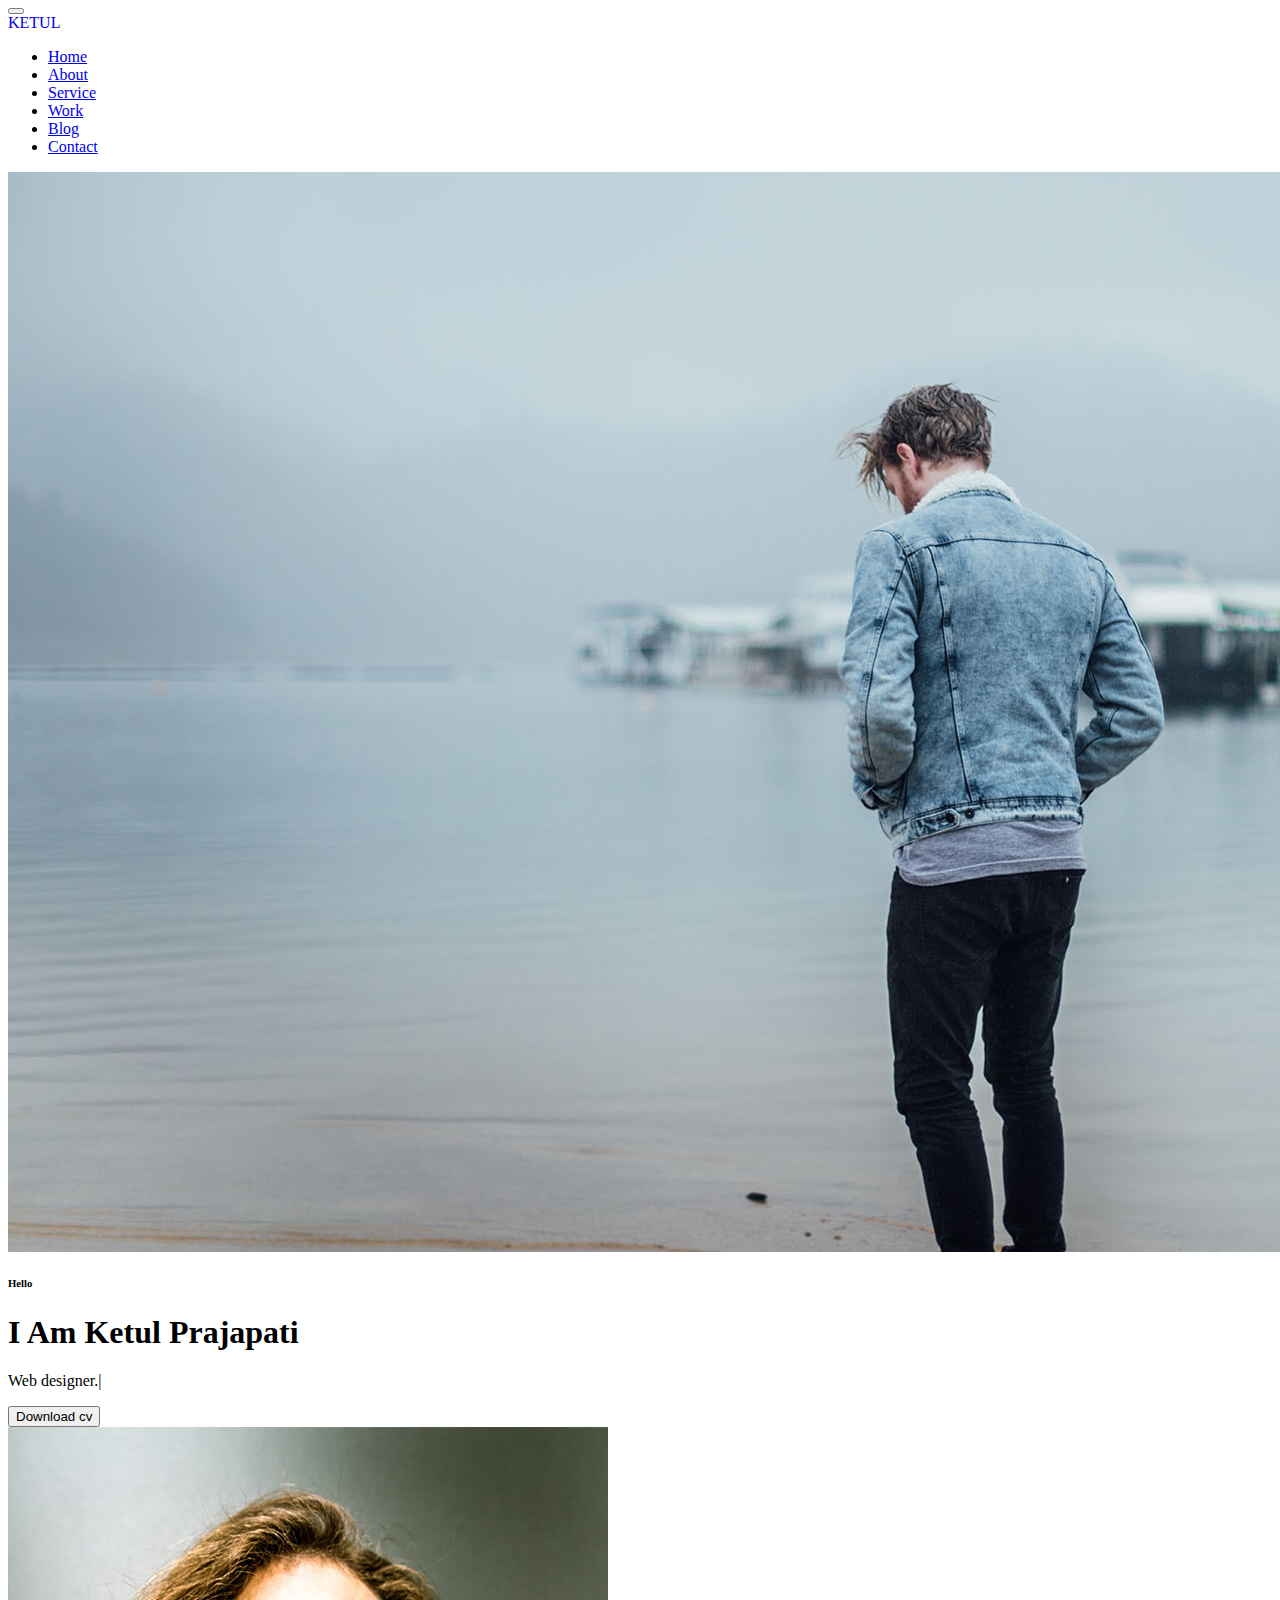
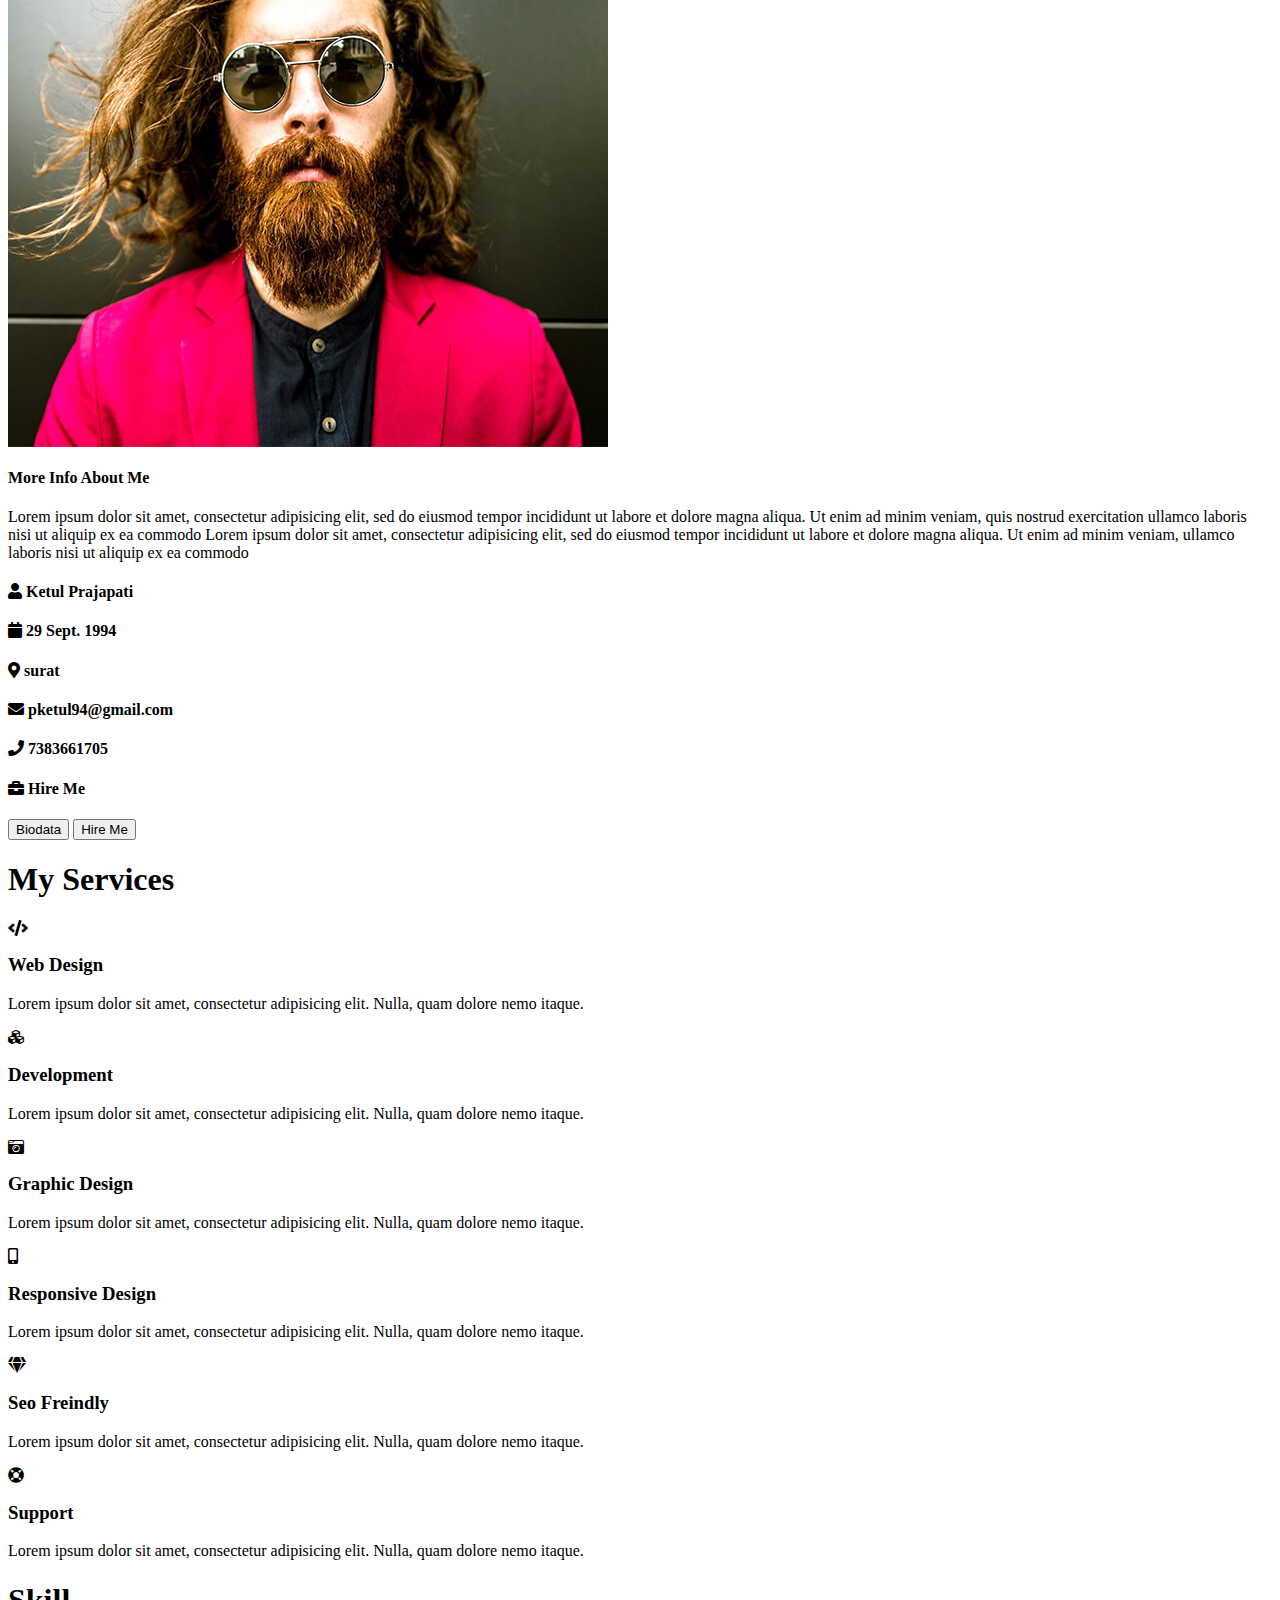
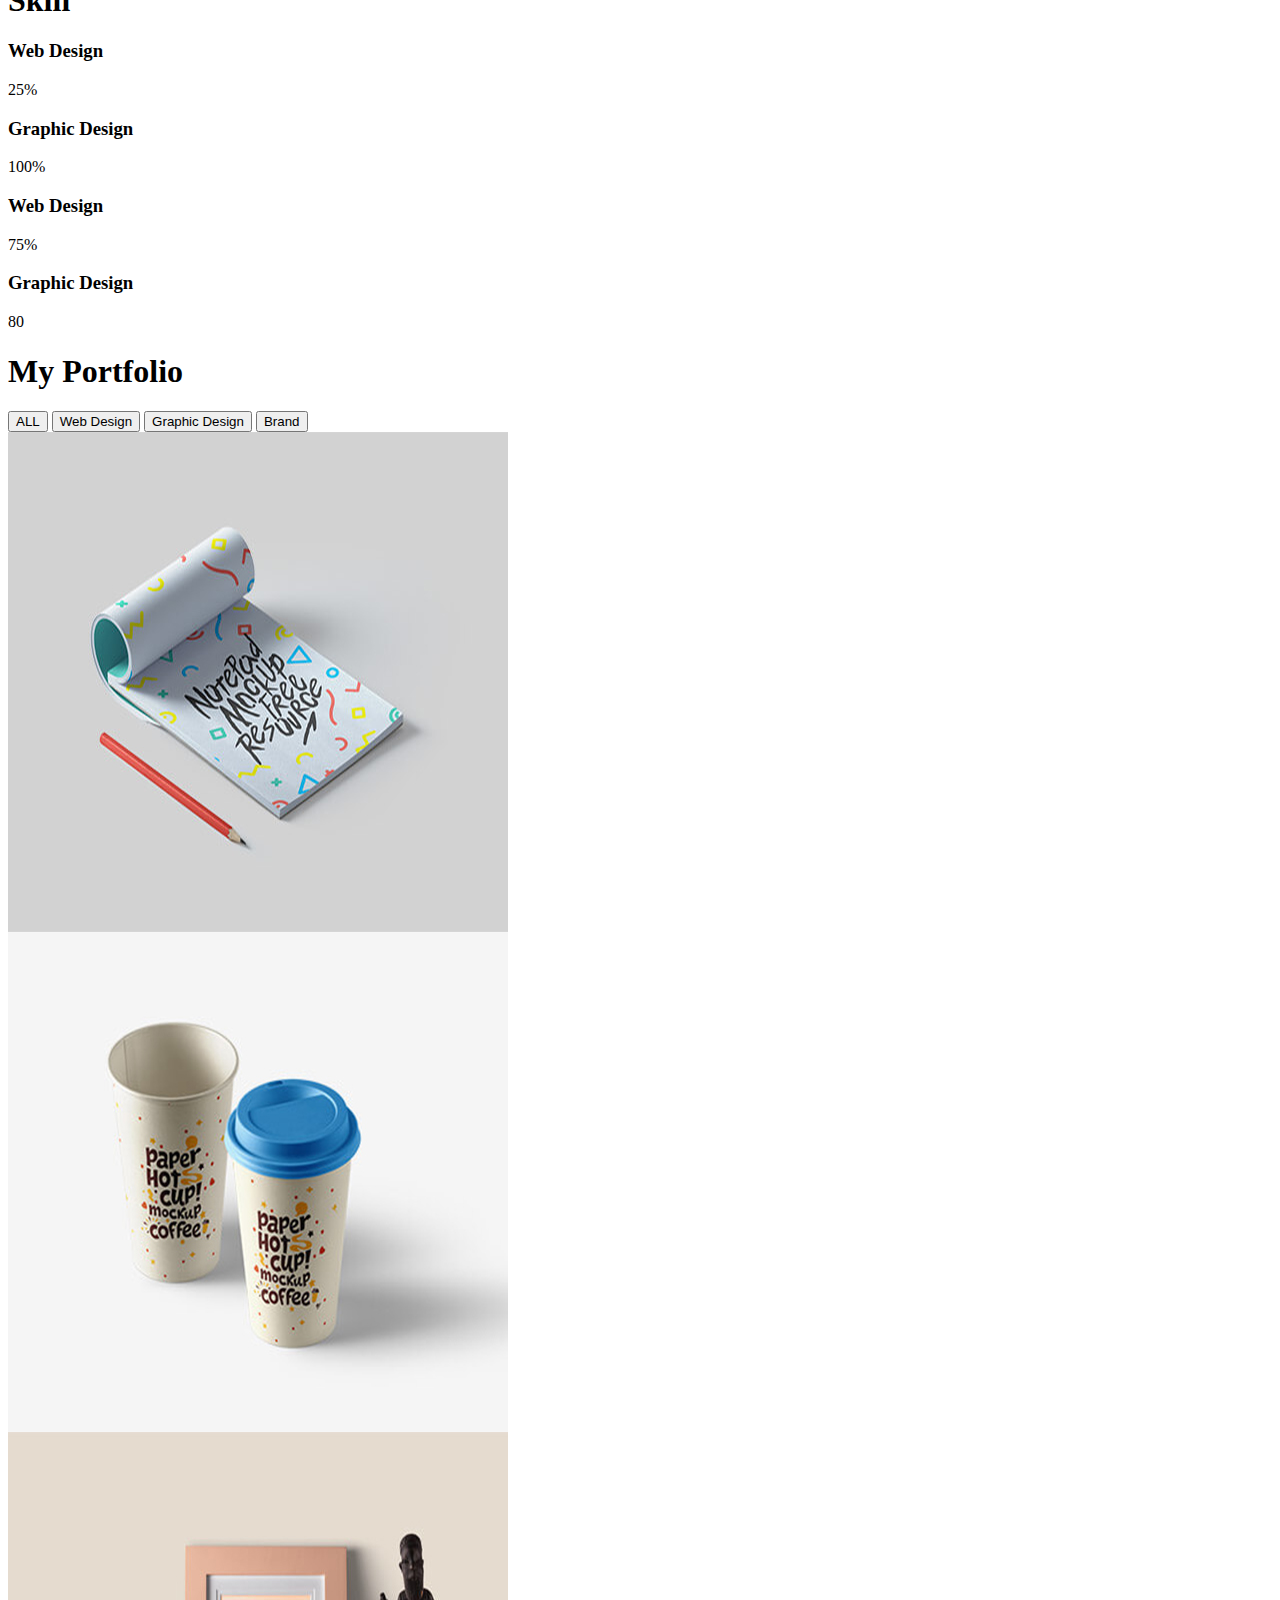
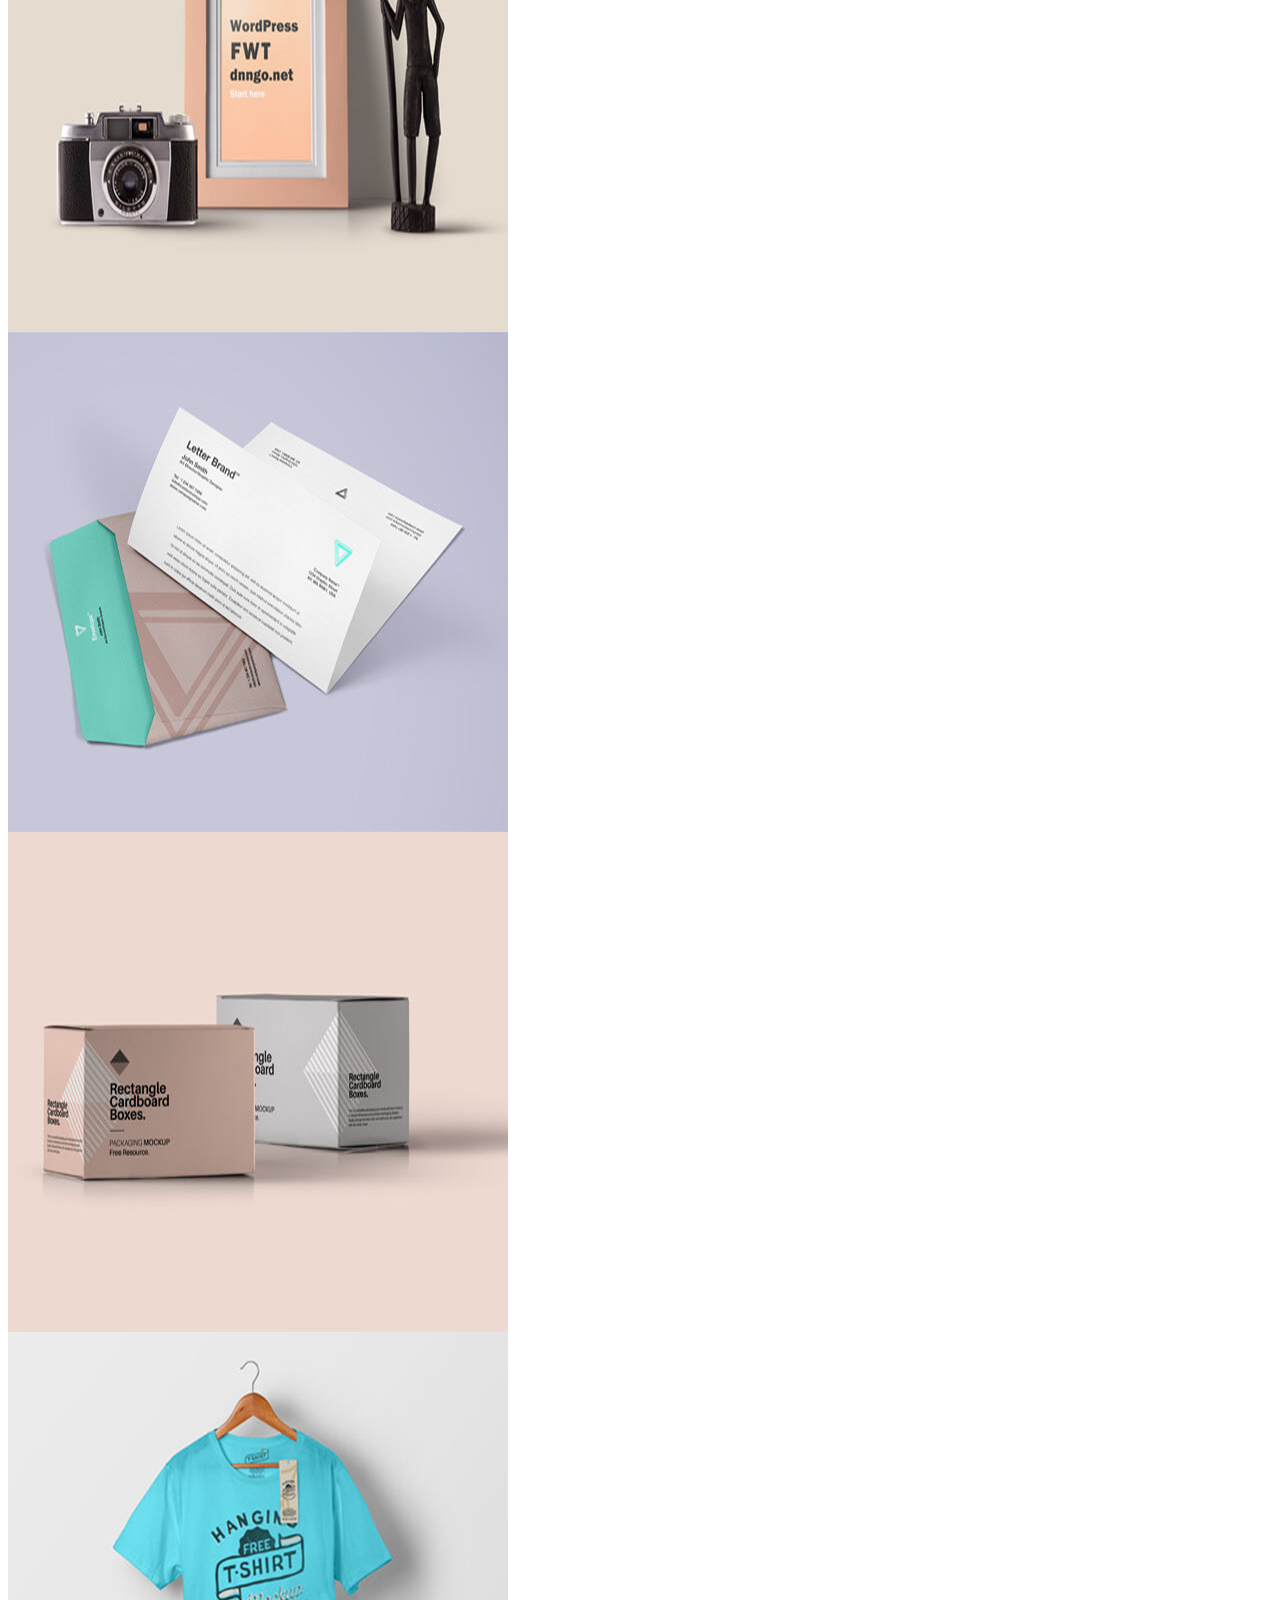
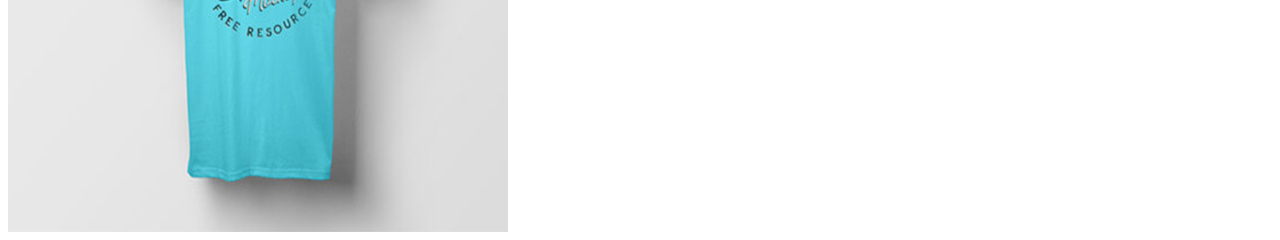
==== index.html @ 69e74068 "first upload" ====
<html>
    <head>
        <title>Personal profile</title>
        <meta name="viewport" content="width=device-width, initial-scale=1">
        <link rel="stylesheet" href="../bootstrap-3.3.7-dist/css/bootstrap.css">
        <link rel="stylesheet" href="../bootstrap-3.3.7-dist/css/style.css">
        <link rel="stylesheet" href="js/bootstrap.min.js">
        
        <link rel="stylesheet" href="fonts/stylesheet.css">
        <link rel="stylesheet" href="../bootstrap-3.3.7-dist/css/fontawesome-all.css">
        <link rel="stylesheet" href="../bootstrap-3.3.7-dist/css/fontawesome.min.css">
        <link rel="stylesheet" href="../bootstrap-3.3.7-dist/css/fontawesome.css">
        <script src="https://ajax.googleapis.com/ajax/libs/jquery/3.3.1/jquery.min.js"></script>
<!--        <script src="https://maxcdn.bootstrapcdn.com/bootstrap/3.3.7/js/bootstrap.min.js"></script>-->
        <link href="https://use.fontawesome.com/releases/v5.0.6/css/all.css" rel="stylesheet">       
<!--        <embed  src="../bootstrap-3.3.7-dist/js/typingEffect.js">-->
    </head>
    <body>
<!-----strat_header----->
        <header class="navbar navbar-fix-top custmo-nav navbar-static-top">
            <div class="container">
                <div class="row">
                    <div class="col-md-3">
                        <div class="logo">
                            <div class="navbar-header">
                                <button type="button" class="navbar-toggle" data-toggle="collapse" data-target="#myNavbar">
                                    <span class="icon-bar"></span>
                                    <span class="icon-bar"></span>
                                    <span class="icon-bar"></span> 
                                </button>
                                <div class="pull-left">
                                    <a href="index.html" style="text-decoration: none;">KETUL</a>
                                </div>
                                
                            </div>
                        </div>
                    </div>
                    <div class="col-md-9">
                        <nav class="pull-right">
                            <div class="navbar-collapse collapse">
                                <ul class="nav navbar-nav nav-pills ">
                                    <li role="presentation"><a href="#"><span>Home</span></a></li>
                                    <li role="presentation"><a href="#"><span>About</span></a></li>
                                    <li role="presentation"><a href="#"><span>Service</span></a></li>
                                    <li role="presentation"><a href="#"><span>Work</span></a></li>
                                    <li role="presentation"><a href="#"><span>Blog</span></a></li>
                                    <li role="presentation"><a href="#"><span>Contact</span></a></li>
                                </ul>
                            </div>
                        </nav>
                    </div>
                </div>
            </div>
        </header>
<!--------End_header--------->

<!------start_benner-------->
        <div class="banner_img">
            <img class="img-responsive" src="Images/intro-bg.jpg">
            <div class="banner-writing">
                <div class="container">
                    <div class="row">
                        <div class="col-md-12">
                            <div class="welcome-text text-center">
                                <h6>Hello</h6>
                                <h1>I Am Ketul Prajapati</h1>
                                <p>Web designer.<span class="typed-cursor">|</span></p>
                            </div>
                            <div class="cover">
                            </div>
                            <div class="wrapper_btn text-center">
                                <button type="button" class="btn btn-primary btn-cv btn-lg">Download cv</button>
                            </div>
                        </div>
                    </div>
                </div>
            </div>
        </div>
<!--------End_benner--------->

<!------start_Section_about-------->
        
        <section class="about_section">
            <div class="container">
                <div class="row">
                    <div class="col-md-12">
                        <div class="row">
                            <div class="col-md-5">
                                <img src="Images/hero.jpg" class="img-responsive">
                            </div>
                            <div class="col-md-7">
                                <div class="content">
                                    <div class="title text-left">
                                        <h4>More Info About Me</h4>
                                    </div>
                                    <div class="about_content text-justify">
                                        <p>Lorem ipsum dolor sit amet, consectetur adipisicing elit, sed do eiusmod tempor incididunt ut labore et dolore magna aliqua. Ut enim ad minim veniam, quis nostrud exercitation ullamco laboris nisi ut aliquip ex ea commodo Lorem ipsum dolor sit amet, consectetur adipisicing elit, sed do eiusmod tempor incididunt ut labore et dolore magna aliqua. Ut enim ad minim veniam, ullamco laboris nisi ut aliquip ex ea commodo</p>
                                    </div>
                                    <div class="info">
                                        <div class="row">
                                            <div class="col-md-4">
                                                <h4 class="text-left">
                                                    <span>
                                                        <i class="fa fa-user"></i>
                                                    </span>
                                                    Ketul Prajapati
                                                </h4>
                                            </div>
                                            <div class="col-md-4">
                                                <h4>
                                                    <span>
                                                        <i class="fa fa-calendar"></i>
                                                    </span>
                                                    29 Sept. 1994
                                                </h4>
                                            </div>
                                            <div class="col-md-4">
                                                <h4>
                                                    <span>
                                                        <i class="fa fa-map-marker-alt"></i>
                                                    </span>
                                                    surat
                                                </h4>
                                            </div>
                                            <div class="col-md-4">
                                                <h4>
                                                    <span>
                                                        <i class="fa fa-envelope"></i>
                                                    </span>
                                                    pketul94@gmail.com
                                                </h4>
                                            </div>
                                            <div class="col-md-4">
                                                <h4>
                                                    <span>
                                                        <i class="fas fa-phone"></i>
                                                    </span>
                                                    7383661705
                                                </h4>
                                            </div>
                                            <div class="col-md-4">
                                                <h4>
                                                    <span>
                                                        <i class="fas fa-briefcase"></i>
                                                    </span>
                                                    Hire Me
                                                </h4>
                                            </div>
                                        </div>
                                    </div>
                                    <div class="info_btn">
                                        <button type="button" class="btn btn-primary btn-cv btn-sm">Biodata</button>
                                        <button type="button" class="btn btn-primary btn-cv btn-sm">Hire Me</button>
                                    </div>
                                </div>
                            </div>
                        </div>
                    </div>
                </div>
            </div>
        </section>
<!--------End_about--------->

<!-------start_service------>        
        <section class="services_section">
            <div class="container">
                <div class="row">
                    <div class="col-md-12">
                        <div class="title_services text-center">                    
                            <h1 class="text-uppercase">My Services</h1>
                        </div>
                    </div>
                </div>
                <div class="row">
                    <div class="col-md-4">
                        <div class="service_box">
                            <div class="icon">
                                <i class="fa fa-code"></i>
                            </div>
                            <h3>Web Design</h3>
                            <p>Lorem ipsum dolor sit amet, consectetur adipisicing elit. Nulla, quam dolore nemo itaque.</p>
                        </div>
                    </div>
                    <div class="col-md-4">
                        <div class="service_box">
                            <div class="icon">
                                <i class="fa fa-cubes"></i>
                            </div>
                            <h3>Development</h3>
                            <p>Lorem ipsum dolor sit amet, consectetur adipisicing elit. Nulla, quam dolore nemo itaque.</p>
                        </div>
                    </div>
                    <div class="col-md-4">
                        <div class="service_box">
                            <div class="icon">
                                <i class="fa fa-camera-retro"></i>
                            </div>
                            <h3>Graphic Design</h3>
                            <p>Lorem ipsum dolor sit amet, consectetur adipisicing elit. Nulla, quam dolore nemo itaque.</p>
                        </div>
                    </div>
                    <div class="col-md-4">
                        <div class="service_box">
                            <div class="icon">
                                <i class="fa fa-mobile-alt"></i>
                            </div>
                            <h3>Responsive Design</h3>
                            <p>Lorem ipsum dolor sit amet, consectetur adipisicing elit. Nulla, quam dolore nemo itaque.</p>
                        </div>
                    </div>
                    <div class="col-md-4">
                        <div class="service_box">
                            <div class="icon">
                                <i class="fa fa-gem"></i>
                            </div>
                            <h3>Seo Freindly</h3>
                            <p>Lorem ipsum dolor sit amet, consectetur adipisicing elit. Nulla, quam dolore nemo itaque.</p>
                        </div>
                    </div>
                    <div class="col-md-4">
                        <div class="service_box">
                            <div class="icon">
                                <i class="fa fa-life-ring"></i>
                            </div>
                            <h3>Support</h3>
                            <p>Lorem ipsum dolor sit amet, consectetur adipisicing elit. Nulla, quam dolore nemo itaque.</p>
                        </div>
                    </div>
                </div>  
            </div>
        </section>
<!-------End_service------>

        
        
<!-------start_skill------>
        <section class="skill_section">
            <div class="skill_section_overlay">    
                <div class="skill">
                    <div class="container">
                        <div class="row">
                            <div class="bg-skill">
                                <div class="title_skill text-center">
                                    <h1 class="text-uppercase">Skill</h1>
                                </div>
                                <div class="col-md-12">
                                    <div class="progressbar_wrapper">
                                        <div>
                                            <div class="col-md-6">
                                                <h3 class="progress-text">Web Design</h3>
                                                <div class="progress">
                                                    <div class="progress-bar progress-bar-striped active" role="progressbar" aria-valuenow="25" aria-valuemin="10" aria-valuemax="100">25%</div>
                                                </div>
                                            </div>
                                            <div class="col-md-6">
                                                <h3 class="progress-text">Graphic Design</h3>
                                                <div class="progress">
                                                    <div class="progress-bar progress-bar-striped active" role="progressbar" aria-valuenow="100" aria-valuemin="10" aria-valuemax="100">100%</div>
                                                </div>
                                            </div>
                                        </div>
                                        <div class="col-md-6">
                                            <h3 class="progress-text">Web Design</h3>
                                            <div class="progress">
                                                <div class="progress-bar progress-bar-striped active" role="progressbar" aria-valuenow="75" aria-valuemin="10" aria-valuemax="100">75%</div>
                                            </div>
                                        </div>
                                        <div class="col-md-6">
                                            <h3 class="progress-text">Graphic Design</h3>
                                            <div class="progress">
                                                <div class="progress-bar progress-bar-striped active" role="progressbar" aria-valuenow="80" aria-valuemin="10" aria-valuemax="100">80</div>
                                            </div>
                                        </div>
                                    </div>
                                </div>
                            </div>
                        </div>
                    </div>
                </div>
            </div>
            <script>
                $(function () { 
                    $('[data-toggle="tooltip"]').tooltip({trigger: 'manual'}).tooltip('show');
                });
                
                $(".progress-bar").each(function(){
                    each_bar_width = $(this).attr('aria-valuenow');
                    $(this).width(each_bar_width + '%');
                });
            </script>
        </section>     
<!-------End_skill-------->
        
        
<!-------start_Portfolio------>
        <section class="portfolio_section">
            <div class="container">
                <div class="col-md-12">
                    <div class="row">
                        <div class="title_services text-center">
                            <h1 class="text-uppercase">My Portfolio</h1>
                        </div>
                        <div class="text-center">
                            <button type="button" class="btn btn-teb btn-primary btn-lg text-center"><span>ALL</span></button>
                            <button type="button" class="btn btn-teb btn-primary btn-lg text-center"><span>Web Design</span></button>
                            <button type="button" class="btn btn-teb btn-primary btn-lg text-center"><span>Graphic Design</span></button>
                            <button type="button" class="btn btn-teb btn-primary btn-lg text-center"><span>Brand</span></button>
                        </div>
                    </div>
                </div>
                <div class="row">
                    <div>
                        <div class="col-md-4">
                            <div class="portfolio_img">
                                <img src="Images/1.jpg" class="img-responsive">
                            </div>
                        </div>
                        <div class="col-md-4">
                            <div class="portfolio_img">
                                <img src="Images/2.jpg" class="img-responsive">
                            </div>
                        </div>
                        <div class="col-md-4">
                            <div class="portfolio_img">
                                <img src="Images/3.jpg" class="img-responsive">
                            </div>
                        </div>
                        <div class="col-md-4">
                            <div class="portfolio_img">
                                <img src="Images/4.jpg" class="img-responsive">
                            </div>
                        </div>
                        <div class="col-md-4">
                            <div class="portfolio_img">
                                <img src="Images/5.jpg" class="img-responsive">
                            </div>
                        </div>
                        <div class="col-md-4">
                            <div class="portfolio_img">
                                <img src="Images/6.jpg" class="img-responsive">
                            </div>
                        </div>
                    </div>
                </div>
            </div>
        </section>
<!-------end_Portfolio------>

<!-------strat_Portfolio------>
        <section class="">
            
        </section>
    </body>
</html>
---- fonts/stylesheet.css ----
/* This stylesheet generated by Transfonter (https://transfonter.org) on February 20, 2018 11:22 AM */

@font-face {
    font-family: 'Poppins';
    src: url('Poppins-Regular.eot');
    src: url('Poppins-Regular.eot?#iefix') format('embedded-opentype'),
        url('Poppins-Regular.woff2') format('woff2'),
        url('Poppins-Regular.woff') format('woff'),
        url('Poppins-Regular.ttf') format('truetype'),
        url('Poppins-Regular.svg#Poppins-Regular') format('svg');
    font-weight: normal;
    font-style: normal;
}
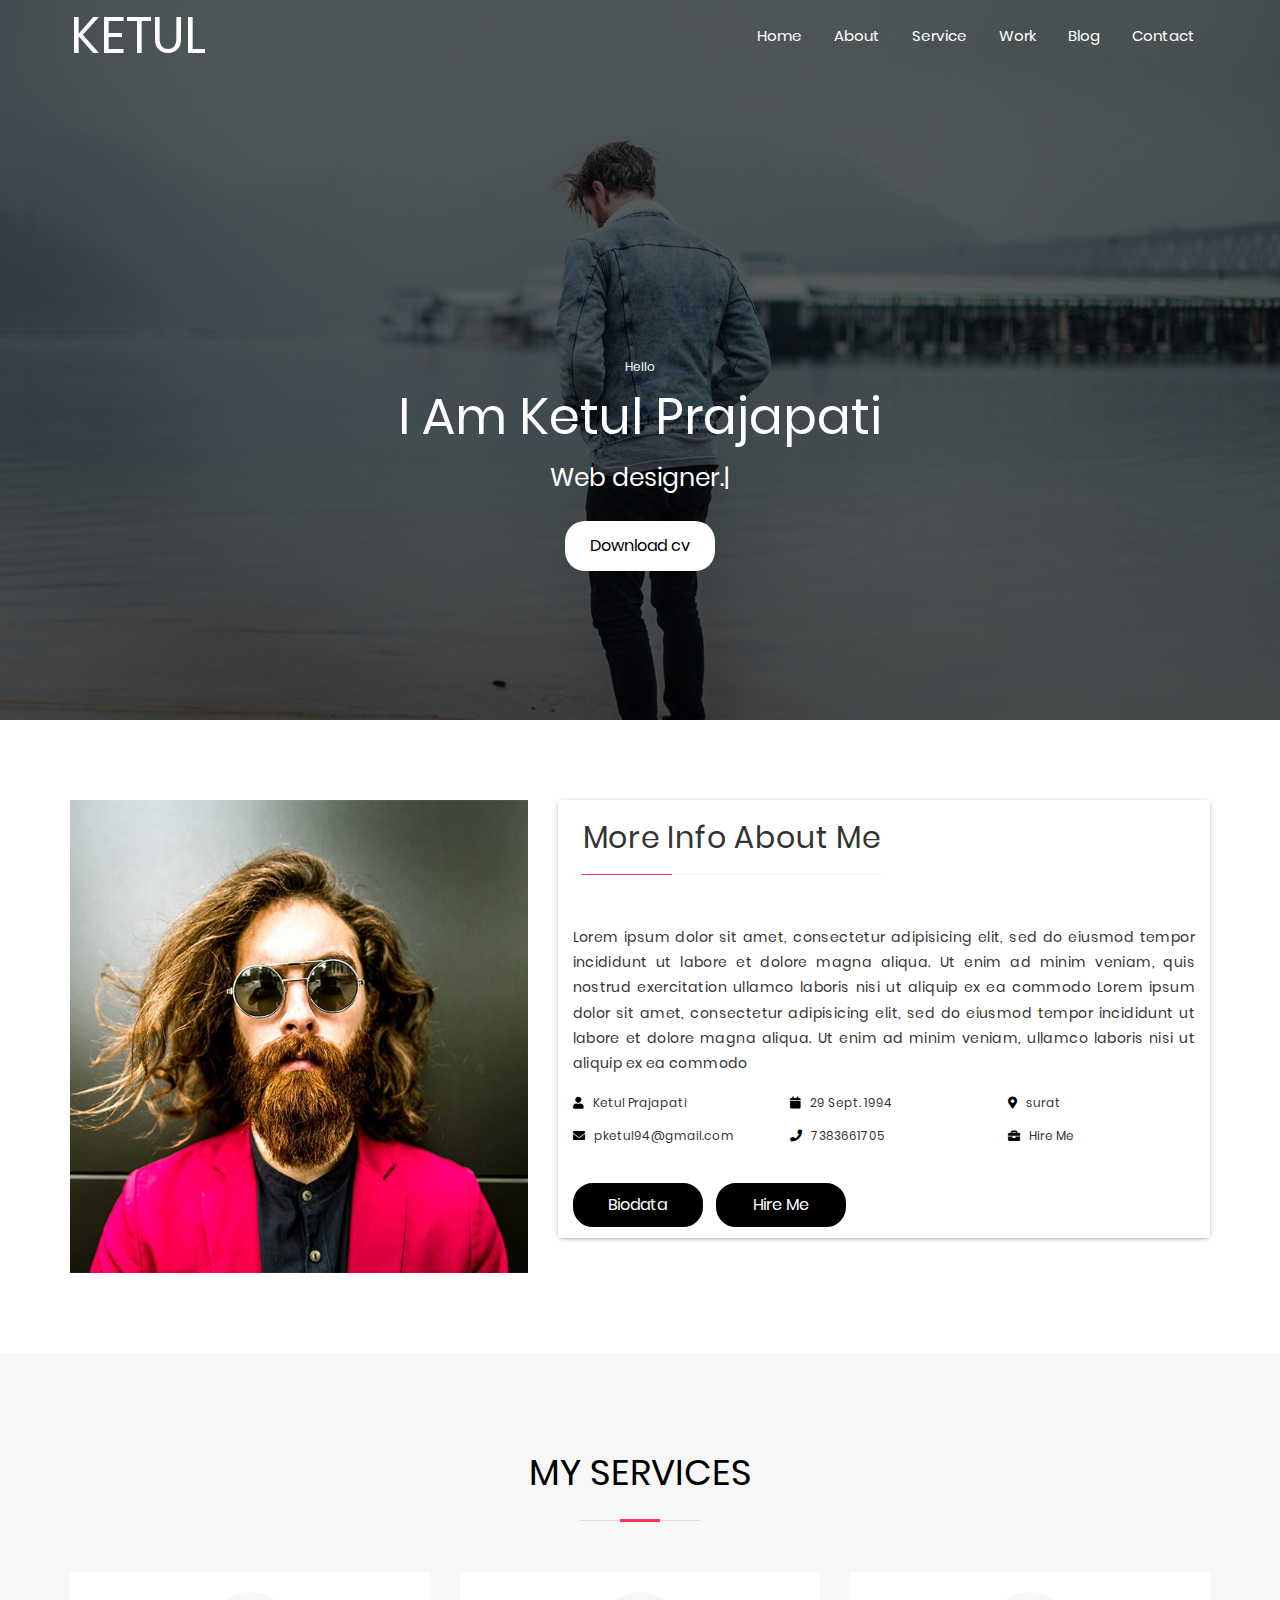
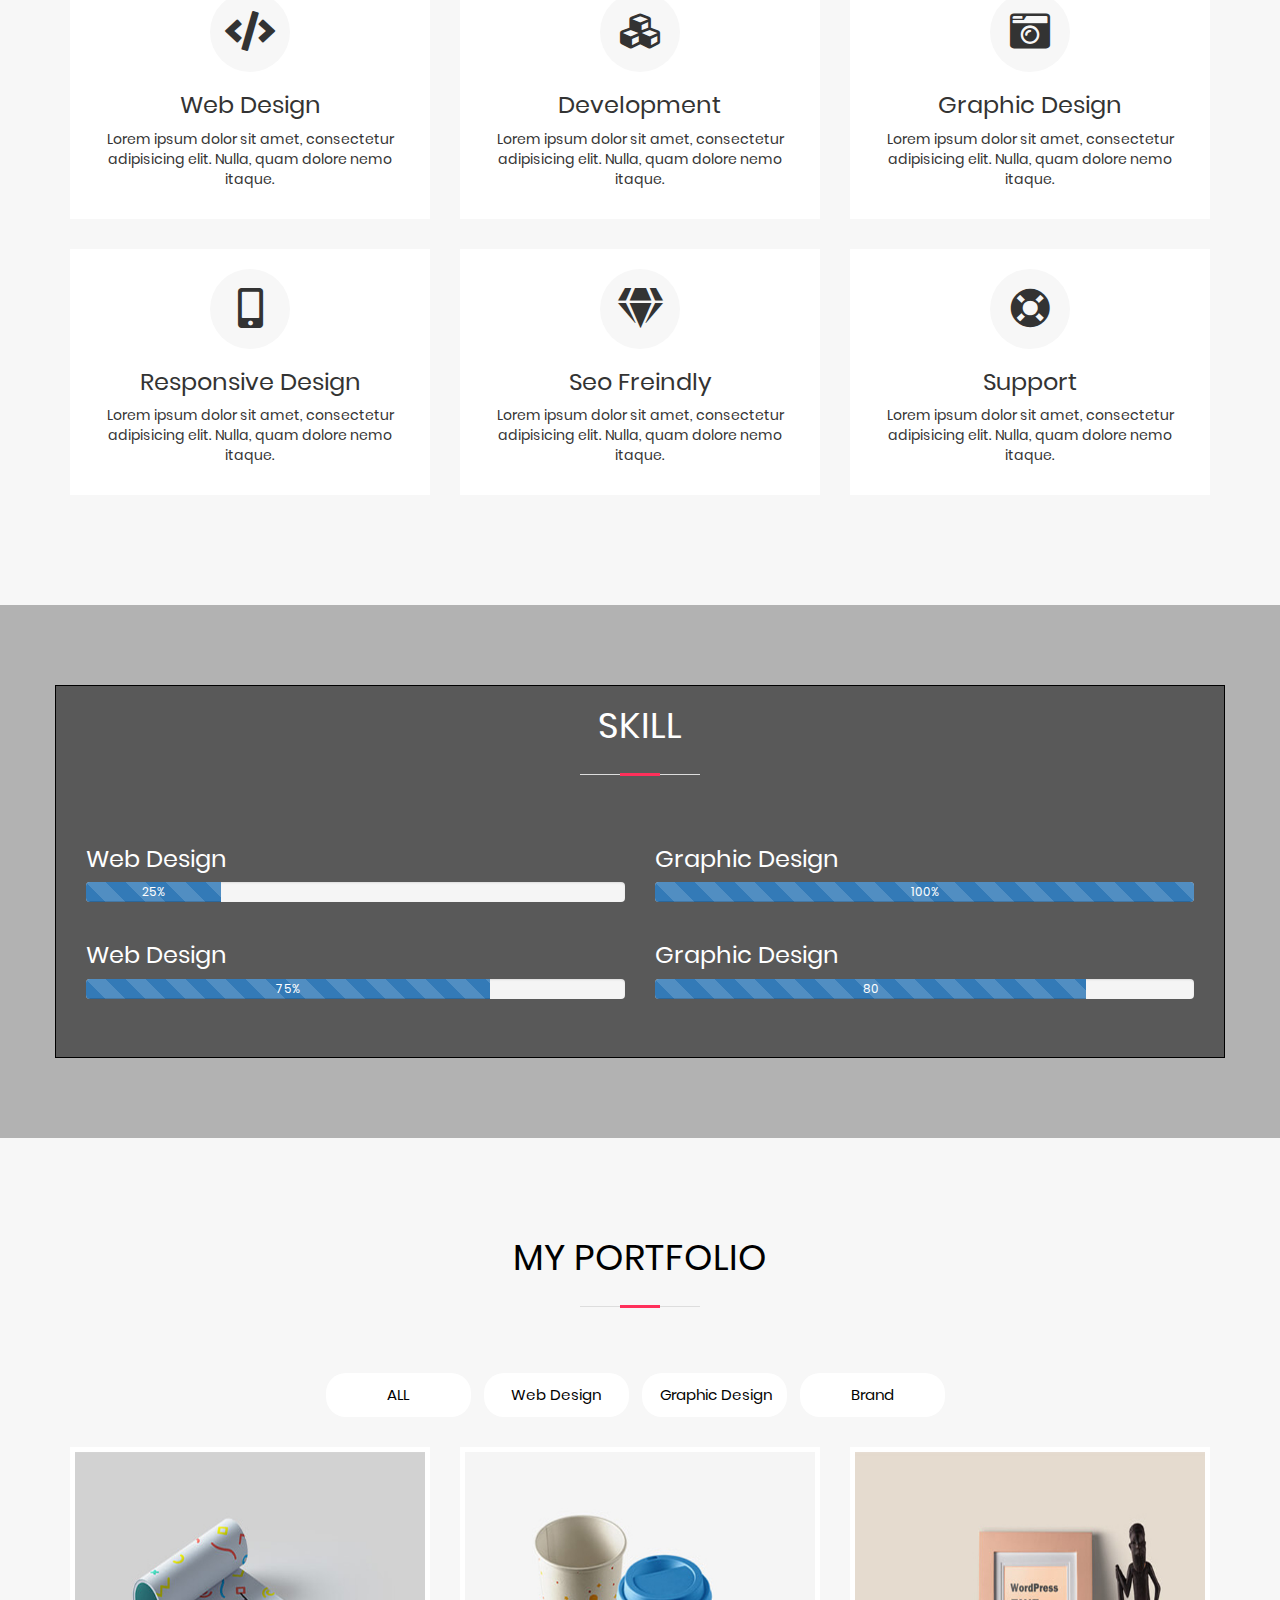
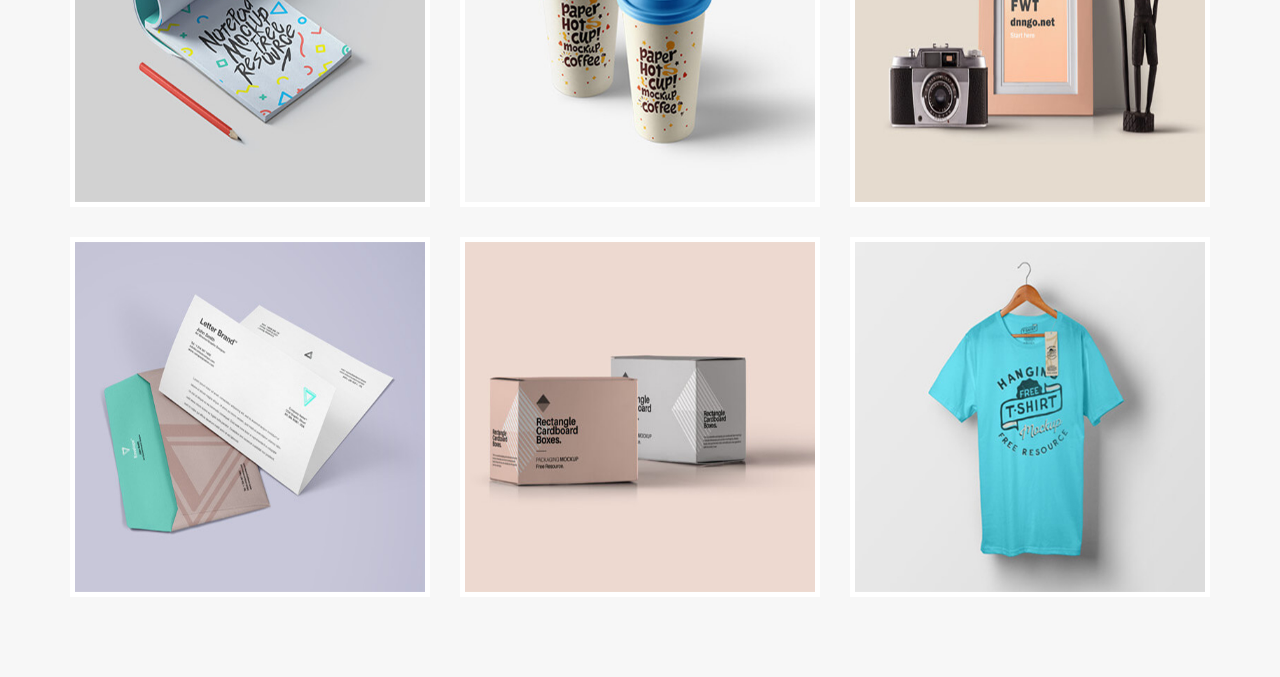
==== commit def70c16: "First commit" ====
--- a/index.html
+++ b/index.html
@@ -2,9 +2,11 @@
     <head>
         <title>Personal profile</title>
         <meta name="viewport" content="width=device-width, initial-scale=1">
-        <link rel="stylesheet" href="../bootstrap-3.3.7-dist/css/bootstrap.css">
-        <link rel="stylesheet" href="../bootstrap-3.3.7-dist/css/style.css">
+        <!--<link rel="stylesheet" href="../bootstrap-3.3.7-dist/css/bootstrap.css">-->
+        <!--<link rel="stylesheet" href="../bootstrap-3.3.7-dist/css/style.css">-->
+        <link rel="stylesheet" href="css/bootstrap.css">
         <link rel="stylesheet" href="js/bootstrap.min.js">
+        <link rel="stylesheet" href="css/style.css">
         
         <link rel="stylesheet" href="fonts/stylesheet.css">
         <link rel="stylesheet" href="../bootstrap-3.3.7-dist/css/fontawesome-all.css">
--- a/bootstrap-3.3.7-dist/css/style.css
+++ b/bootstrap-3.3.7-dist/css/style.css
@@ -0,0 +1,692 @@
+@font-face {
+    font-family: 'Poppins';
+    src: url('../fonts/Poppins-Regular.eot');
+    src: url('../fonts/Poppins-Regular.eot?#iefix') format('embedded-opentype'),
+        url('../fonts/Poppins-Regular.woff2') format('woff2'),
+        url('../fonts/Poppins-Regular.woff') format('woff'),
+        url('../fonts/Poppins-Regular.ttf') format('truetype'),
+        url('../fonts/Poppins-Regular.svg#Poppins-Regular') format('svg');
+    font-weight: normal;
+    font-style: normal;
+}
+
+@font-face {
+  font-family: 'FontAwesome';
+  src: url('../fonts/fontawesome-webfont.eot?v=4.7.0');
+  src: url('../fonts/fontawesome-webfont.eot?#iefix&v=4.7.0') format('embedded-opentype'), url('../fonts/fontawesome-webfont.woff2?v=4.7.0') format('woff2'), url('../fonts/fontawesome-webfont.woff?v=4.7.0') format('woff'), url('../fonts/fontawesome-webfont.ttf?v=4.7.0') format('truetype'), url('../fonts/fontawesome-webfont.svg?v=4.7.0#fontawesomeregular') format('svg');
+  font-weight: normal;
+  font-style: normal;
+}
+*{
+    box-sizing: border-box;
+}
+body{
+    font-family: 'Poppins';
+    margin: 0;
+}
+/*---------start-header------------*/
+.custmo-nav{
+    background-color:transparent;
+    border-radius: 0;
+    margin: 0 auto;
+    border: 0;
+    z-index: 999;
+    position: absolute;
+    left: 0;
+    right: 0;
+}
+.logo a{
+    color: #fff;
+    font-size: 50px;
+}
+.main-menu{
+    text-transform: uppercase;
+}
+ul li a span{
+    color: #fff;
+    font-size: 15px;
+    line-height: 42px;
+}
+ul li a:hover span{
+    background-color: transparent;
+/*    border: 1px solid #fff;*/
+    color: #000;
+}
+/*---------end-header------------*/
+
+/*---------start-banner_img------------*/
+
+
+.banner_img{
+/*    background-image: url(../Images/intro-bg.jpg);*/
+    background-position: 0% 0px;
+    background-size: cover;
+    position: relative;
+/*    top: -71px;*/
+    z-index: 1;
+    width: 100%;
+    height: 100vh;
+}
+.banner_img img{
+    height: 100vh;
+    width: 100%;
+}
+.banner_img::after{
+    content: "";
+    position: absolute;
+    top: 0;
+    left: 0;
+    width: 100%;
+    height: 100%;
+    background: #000;
+    opacity: .6;
+}
+
+.banner-writing{
+    position: absolute;
+    left: 0;
+    right: 0;
+    top: 350px;
+    z-index: 1;
+}
+.welcome-text{
+    color: #fff;
+}
+.welcome-text h6{
+    font-size: 19px;
+}
+.welcome-text h3{
+    color: #fff;
+    font-family: 'Poppins';
+    font-size: 50px;
+    margin: 0 0 10px 0;
+    line-height: 67px;
+}
+.welcome-text p{
+    font-size: 25px;
+}
+/*
+.wrapper_btn{
+}
+*/
+.wrapper_btn .btn-cv{
+    background-color: #fff;
+    color: #000;
+    border-radius: 20px;
+    margin: 15px 0 0 0;
+    border: 0;
+    width: 150px;
+}
+.wrapper_btn .btn-cv:hover{
+    background-color: transparent;
+    border: 2px solid #fff;
+    color: #fff;
+}
+
+/*---------end-banner-img------------*/
+
+/*---------start_Section_about---------*/
+.about_section{
+ padding: 80px 0 80px 0;   
+}
+.content{
+    box-shadow: 0px 1px 5px -2px rgba(0, 0, 0, 0.75);
+    padding: 0 15px 15px 15px;
+    height: 438px;
+/*    border-radius: 26px;*/
+}
+.title{
+    border-bottom: 1px solid #f4f4f4;
+    display: inline-block;
+    padding: 0 0 20px 0;
+    margin: 16px 0 50px 0;
+    position: relative;
+}
+.title h4{
+    font-family: 'Poppins';
+    margin: 5px 0 0 0;
+    font-size: 30px;
+    letter-spacing: 0.8px;
+    padding: 0 0 0 10px;
+}
+.title h4::before{
+    content: "";
+    position: absolute;
+    bottom: -1px;
+    left: 9px;
+    background: #FF305B;
+    height: 1px;
+    width: 90px;
+}
+.title h4::after{
+    content: "";
+    position: absolute;
+    bottom: -1px;
+    left: 9px;
+    background: #FF305B;
+    height: 1px;
+    width: 90px;
+}
+.title p{
+    padding: 10px 0 0 0;
+}
+.about_content{
+/*    padding: 0 0 10px 0;*/
+    letter-spacing: 0.4;
+    font-weight: 400;
+    line-height: 1.8;
+}
+.about_content p{
+    font-family: 'Poppins';
+    margin: 0;
+}
+.info{
+    margin: 10px 0 0 0;
+}
+.info h4{
+    font-size: 12px;
+}
+.info h4 span{
+    padding: 0 6px 0 0;
+    font-size: 12px;
+    color: #000;
+}
+.info_btn{
+    margin: 30px 0 0 0;
+}
+
+.btn-cv{
+    background-color: #000;
+    border-radius: 20px;
+    border: 2px solid #000;
+    line-height: 30px;
+    width: 130px;
+    color: #fff;
+    margin: 0 10px 0 0;
+    font-size: 16px;
+}
+.btn-cv:hover{
+    background-color: transparent;
+    border: 2px solid #000;
+    color: #000;
+}
+.progressbar_wrapper{
+    padding: 30px;
+}
+
+/*---------end_Section_about---------*/
+
+
+/*---------start_Section_service---------*/
+
+.services_section{
+    background-color: #f7f7f7;
+    width: 100%;
+/*    height: 100%;*/
+    padding: 80px 0 80px 0; 
+}
+.title_services{
+/*    border-bottom: 1px solid #f4f4f4;*/
+/*    display: inline-block;*/
+    padding: 0 0 20px 0;
+    margin: 0 0 50px 0;
+    position: relative;
+    color: #000;
+}
+.title_services h4{
+    font-size: 45px;
+    margin: 0;
+    padding: 15px 0 0 0;
+}
+.title_services::before{
+    content: '';
+    position: absolute;
+    display: block;
+    width: 120px;
+    height: 1px;
+    background: #ddd;
+    bottom: 1px;
+    left: calc(50% - 60px);
+}
+.title_services::after{
+    content: '';
+    position: absolute;
+    display: block;
+    width: 40px;
+    height: 3px;
+    background: #FF305B;
+    bottom: 0;
+    left: calc(50% - 20px);
+}
+.service_box{
+/*    border: 1px solid #000;*/
+    text-align: center;
+    background-color: #fff;
+    padding: 20px 17px;
+    margin: 0 0 30px 0;
+/*    border-radius: 31px;*/
+}
+.service_box:hover{
+    box-shadow: 0 10px 20px rgba(0, 0, 0, 0.07);
+    border-color: #212121;
+    transform: translateY(-3px);
+}
+.service_box:hover .icon{
+    background-color: #212121;
+    color: #fff;
+}
+.service_box .icon{
+/*    border: 1px solid #000;*/
+    border-radius: 100px;
+    width: 80px;
+    height: 80px;
+    background-color: #f7f7f7;
+    display: inline-block;
+}
+.service_box .icon .fa{
+/*    font-size: 40px;*/
+    padding: 19px 0 0 0;
+}
+.service_box:hover i{
+    animation: 0.3s ease 0s normal forwards 1 running loading;
+}
+
+@keyframes loading{
+    49%{
+        transform: translateY(-100%);
+    }
+    50%{
+        opacity: 0;
+        transform: translateY(100%);
+    }
+    51%{
+        opacity: 1;
+    }
+}
+
+/*---------End_Section_service---------*/
+
+
+/*---------start_skill_section---------*/
+.skill_section{
+    width: 100%;   
+    z-index: 999;
+    background-image: url(../Images/bg2.jpg);
+    background-position: center;
+    background-attachment: fixed;
+    background-repeat: no-repeat;
+    background-size: cover;
+}
+.skill_section_overlay{
+     background: rgba(0, 0, 0, 0.3);
+/*    position: absolute;*/
+    width: 100%;
+    z-index: 999;
+}
+.skill{
+    padding: 80px 0 80px 0;   
+}
+.bg-skill{
+    width: 100%;
+    color: #fff;
+    height: 373px;
+    border: 1px solid #000;
+    background: rgba(0,0,0,0.5);
+}
+/*---------end_skill_section---------*/
+
+
+/*---------start_portfolio_section---------*/
+.portfolio_section{
+    background-color: #f7f7f7;
+    width: 100%;
+    padding: 80px 0 80px 0; 
+}
+.portfolio_img{
+    overflow: hidden;
+    margin-top: 30px;
+    border: 5px solid #fff;
+    width: 100%;
+}
+.portfolio_img:hover img {
+    transform: scale(1.2);
+    transition: 0.5s;
+}
+.btn-teb{
+    background-color:#fff;
+    color:#000;
+    border-radius: 20px;
+    margin: 15px 10px 0 0;
+    border: 2px solid transparent;
+    width: 145px;
+}
+.btn-teb span{
+    font-size: 15px;
+}
+.btn-teb:hover{
+    background-color: transparent;
+    border: 2px solid #000;
+    color: #000;
+}
+/*---------End_portfolio_section---------*/
+
+/*---------start_project_work---------*/
+
+.project_work{
+    width: 100%;
+    z-index: 999;
+    background: url(../Images/3%20_1.jpg)no-repeat 0px 0px /cover;
+    background-attachment: fixed;
+    }
+.Project_work_overlay{
+    background: rgba(0, 0, 0, 0.8);
+    width: 100%;
+}
+.writting_work{
+    width: 100%;
+    /* height: 100%; */
+    margin: 150px 0 150px 0;
+    border: 0;
+    vertical-align: middle;
+    display: table;
+    /* line-height: 140px; */
+}
+.writting_work h3{
+    margin: 0;
+    font-size: 50px;
+}
+.writting_work h3 span{
+    color: #fff;
+}
+.writting_work h5{
+    margin: 20px 0 20px 0;
+    color: #fff;
+    display: inline-block;
+    font-size: 18px;
+}
+.writting_work h5 span{
+    color: #fff;
+}
+.btn-hm{
+    background-color: #fff;
+    color: #000;
+    border-radius: 20px;
+    margin: 15px 0 0 0;
+    border: 0;
+    width: 120px;
+    line-height: 1.5;
+    font-size: 15px;
+}
+.btn-hm:hover{
+    background-color: transparent;
+    border: 2px solid #fff;
+    color: #fff;
+}
+.writting_work .btn-hm i{
+    padding-left: 5px;
+}
+
+/*---------end_project_work---------*/
+
+/*-------------------start_section_testinomial-----------------*/
+
+.title_testinomial{
+    padding: 0 0 20px 0;
+    margin: 0 0 50px 0;
+    position: relative;
+    color: #fff;
+}
+
+.title_testinomial::before{
+    content: '';
+    position: absolute;
+    display: block;
+    width: 120px;
+    height: 1px;
+    background: #ddd;
+    bottom: 1px;
+    left: calc(50% - 60px);
+}
+
+.title_testinomial::after{
+    content: '';
+    position: absolute;
+    display: block;
+    width: 40px;
+    height: 3px;
+    background: #FF305B;
+    bottom: 0;
+    left: calc(50% - 20px);
+}
+
+.title_testinomial h4{
+    font-size: 45px;
+}
+
+.section_testinomial{
+/*    padding:60px 0;*/
+    width: 100%;
+    background: #000;
+    color: #fff;
+    background-image: url(../Images/11.jpg);
+    background-size: cover;
+    background-position: center center;
+    background-attachment: fixed;
+    text-align: center;
+    z-index: 999;
+}
+
+.section_testinomial_overlay{
+    background: rgba(0, 0, 0, 0.8);
+    width: 100%;
+    padding: 80px 0 100px 0;
+}
+
+.carousel-indicators{
+    position: absolute;
+    top: 337px;
+}
+
+.section_testimonial .wrap_testinomial{
+    text-align: center;
+}
+
+.wrap_testinomial .testinomial_img{
+    margin: 0 0 20px 0;
+}
+
+.wrap_testinomial .client_comment{
+    margin: 0 0 30px 0;
+}
+
+.wrap_testinomial .client_comment p{
+    padding: 0 85px;
+    color: #fff;
+/*    margin: 0 0 20px 0;*/
+    letter-spacing: 0.5;
+}
+
+.section_testimonial .wrap_testinomial .client_comment p .fa{
+    font-family: 'FontAwesome';
+    font-size: 30px;
+/*
+    position: absolute;
+    top: 111px;
+    left: 58px;
+*/
+}
+
+a.left.carousel-control{
+    background-image: linear-gradient(to right, rgba(0, 0, 0,0) 0%, rgba(0, 0, 0,0));
+}
+
+a.right.carousel-control{
+    background-image: linear-gradient(to right, rgba(0, 0, 0,0) 0%, rgba(0, 0, 0,0));
+}
+
+.section_testimonial .wrap_testinomial .client_name{
+    color: #fff;
+    text-align: center;
+    height: 50px;
+}
+
+.section_testimonial .wrap_testinomial .client_name h5{
+    padding: 0 auto;
+    letter-spacing: 3px;
+    font-family: poppins;
+}
+/*-------------------End_section_testinomial-----------------*/
+
+
+/*-------------------strat_section_contact-----------------*/
+#contact {
+	padding: 40px 0 40px 0;
+	background: #f6f6f6;
+}
+#contact .contact-item {
+	padding: 10px;
+	margin: 10px;
+	height: 100px;
+	border-radius: 4px;
+}
+#contact h3 {
+	font-size: 20px;
+	font-weight: 400;
+	margin-top: 40px;
+}
+#contact form {
+	padding: 30px 0;
+}
+
+#contact .text-danger {
+	color: #ff3333;
+	text-align: left;
+}
+label {
+	font-size: 12px;
+	font-weight: 400;
+	
+	float: left;
+}
+#contact .form-control {
+	display: block;
+	width: 100%;
+	padding: 6px 12px;
+	font-size: 14px;
+	line-height: 1.42857143;
+	color: #555;
+	background-color: #fff;
+	background-image: none;
+	border: 1px solid #ccc;
+	border-radius: 2px;
+	-webkit-box-shadow: none;
+	box-shadow: none;
+	-webkit-transition: none;
+	-o-transition: none;
+	transition: none;
+}
+
+#contact .form-control:focus {
+	border-color: #cf5022;
+	outline: 0;
+	-webkit-box-shadow: transparent;
+	box-shadow: transparent;
+}
+#contact .btn-default {
+	background: #cf5022;
+	border: 0;
+	border-radius: 4px;
+	padding: 10px 20px;
+	color: #f6f6f6;
+	margin-top: 15px;
+	font-size: 15px;
+}
+#contact .btn-default:hover, #contact .btn-default:focus {
+	color: #f6f6f6;
+	background: #a13e1a;
+}
+.btn:active, .btn.active {
+	background-image: none;
+	outline: 0;
+	-webkit-box-shadow: none;
+	box-shadow: none;
+}
+a:focus, .btn:focus, .btn:active:focus, .btn.active:focus, .btn.focus, .btn:active.focus, .btn.active.focus {
+	outline: none;
+	outline-offset: none;
+}
+#contact .social ul {
+	margin-top: 30px;
+}
+#contact .social ul li {
+	display: inline-block;
+	margin: 0 20px;
+}
+
+
+.footer-social li a {
+/*    border: 2px solid #464646;*/
+    border-radius: 100%;
+    box-shadow: 0 0 20px rgba(255, 255, 255, 0) inset;
+    display: inline-block;
+    font-size: 16px;
+    height: 50px;
+    line-height: 45px;
+    text-shadow: none;
+    transition: all 1250ms cubic-bezier(0.19, 1, 0.22, 1) 0s;
+    width: 50px;
+}
+
+ .footer-social li.fb a {
+    color: #3d589b;
+    border-color: #3d589b;
+}
+
+/*
+ .footer-social li.fb a:hover {
+    background: #3d589b none repeat scroll 0 0;
+    color: #fff;
+}
+*/
+.footer-social li.twt a {
+    color: #34cbff;
+    border-color: #34cbff;
+}
+/*
+.footer-social li.twt a:hover {
+    background: #34cbff none repeat scroll 0 0;
+    color: #fff;
+}
+*/
+.footer-social li.lnkd a {
+    color: #0077B5;
+    border-color: #0077B5;
+}
+/*
+.footer-social li.lnkd a:hover {
+    background: #0077B5 none repeat scroll 0 0;
+    color: #fff;
+}
+*/
+.footer-social li.ggl a {
+    color: #DB4437;
+    border-color: #DB4437;
+}
+/*
+.footer-social li.ggl a:hover {
+    background: #DB4437 none repeat scroll 0 0;
+    color: #fff;
+}
+*/
+.footer-social li.gth a {
+    color: #24292E;
+    border-color: #24292E;
+}
+/*
+.footer-social li.gth a:hover {
+    background: #24292E none repeat scroll 0 0;
+    color: #fff;
+}
+*/
+}
+/*-------------------End_section_contact-----------------*/
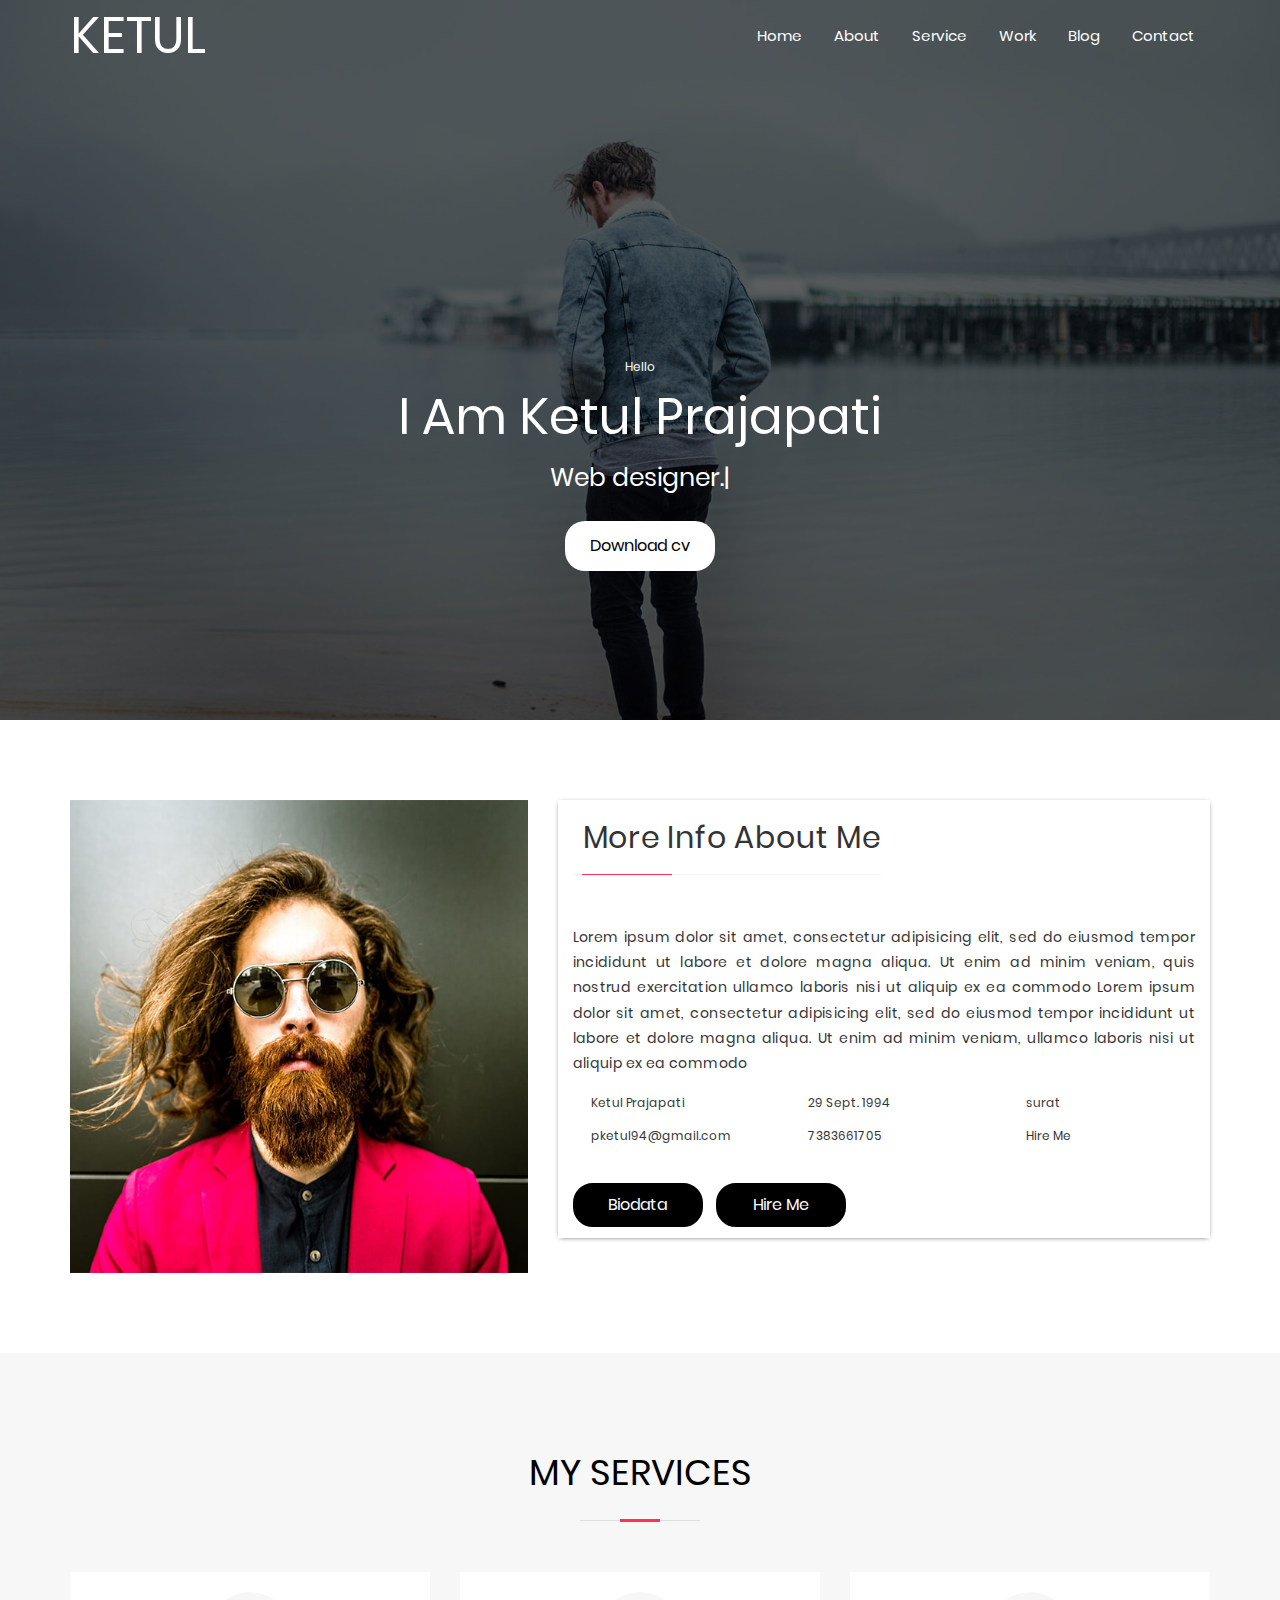
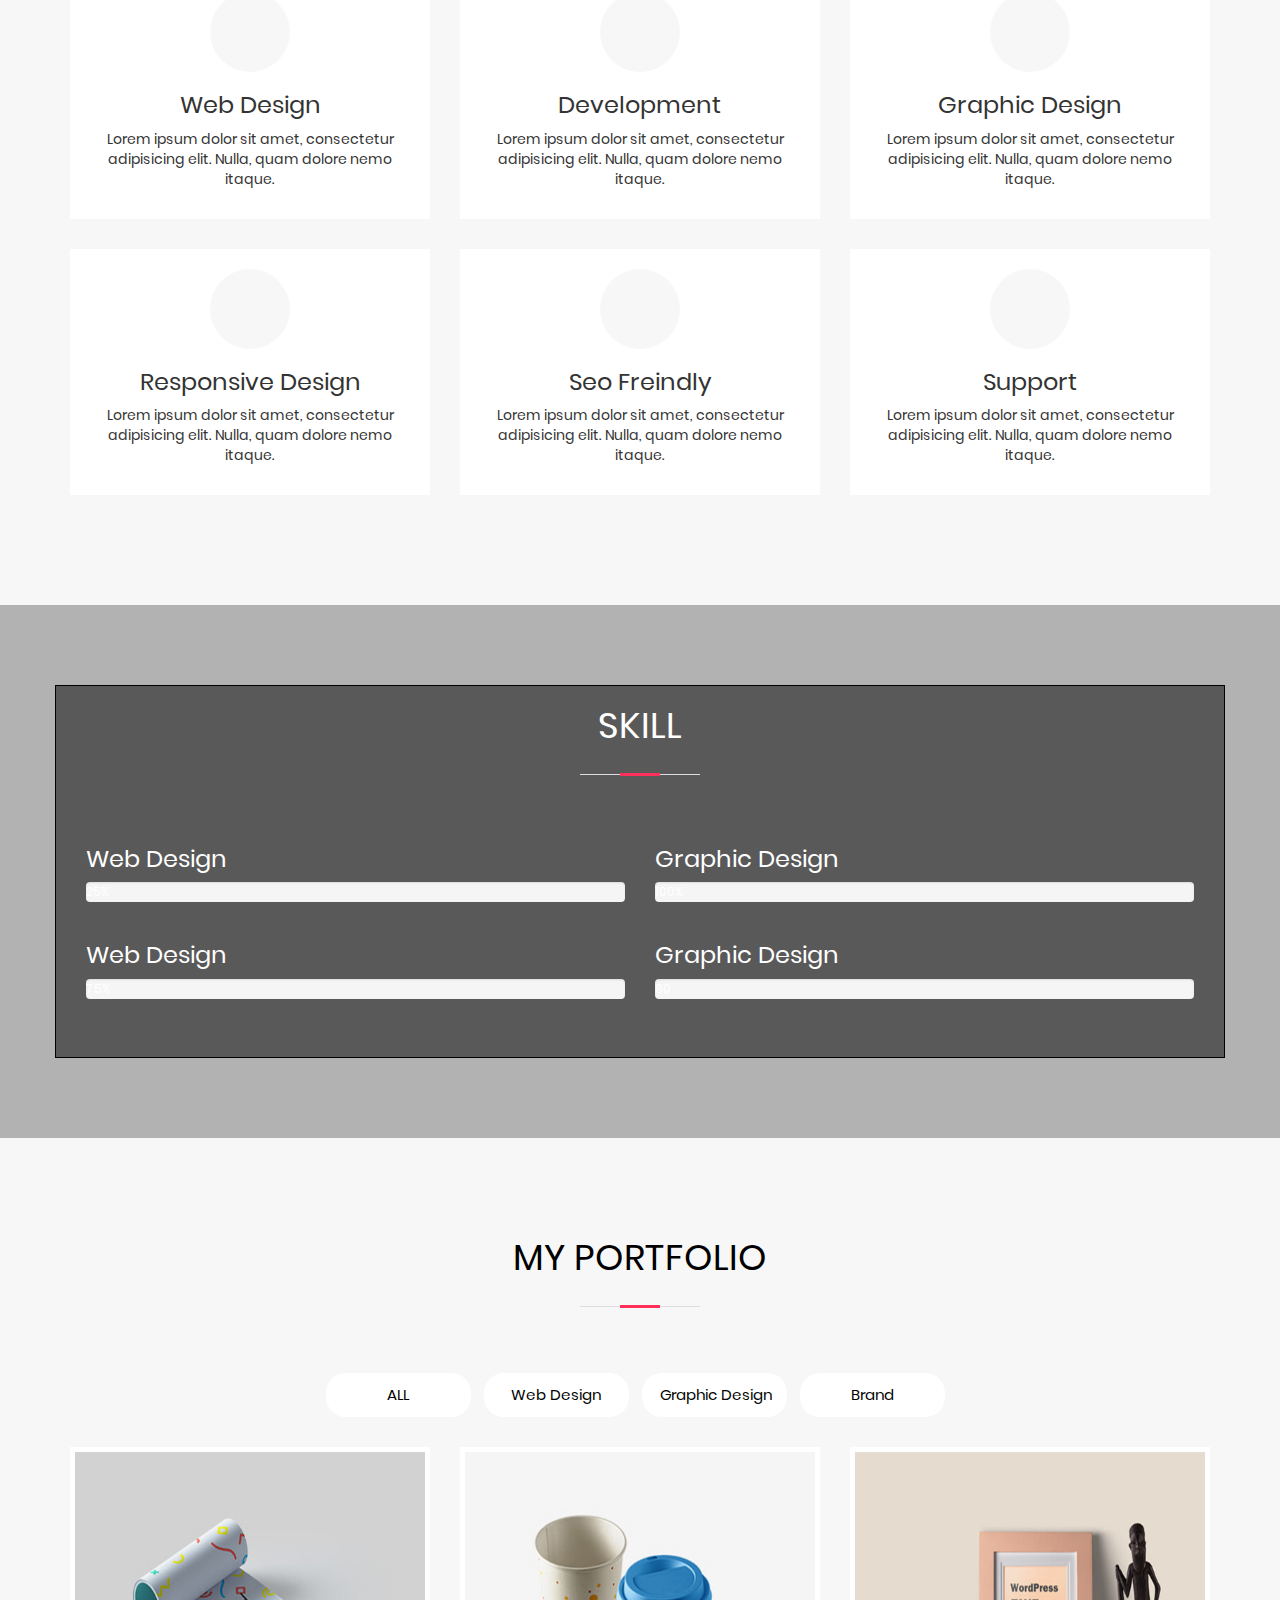
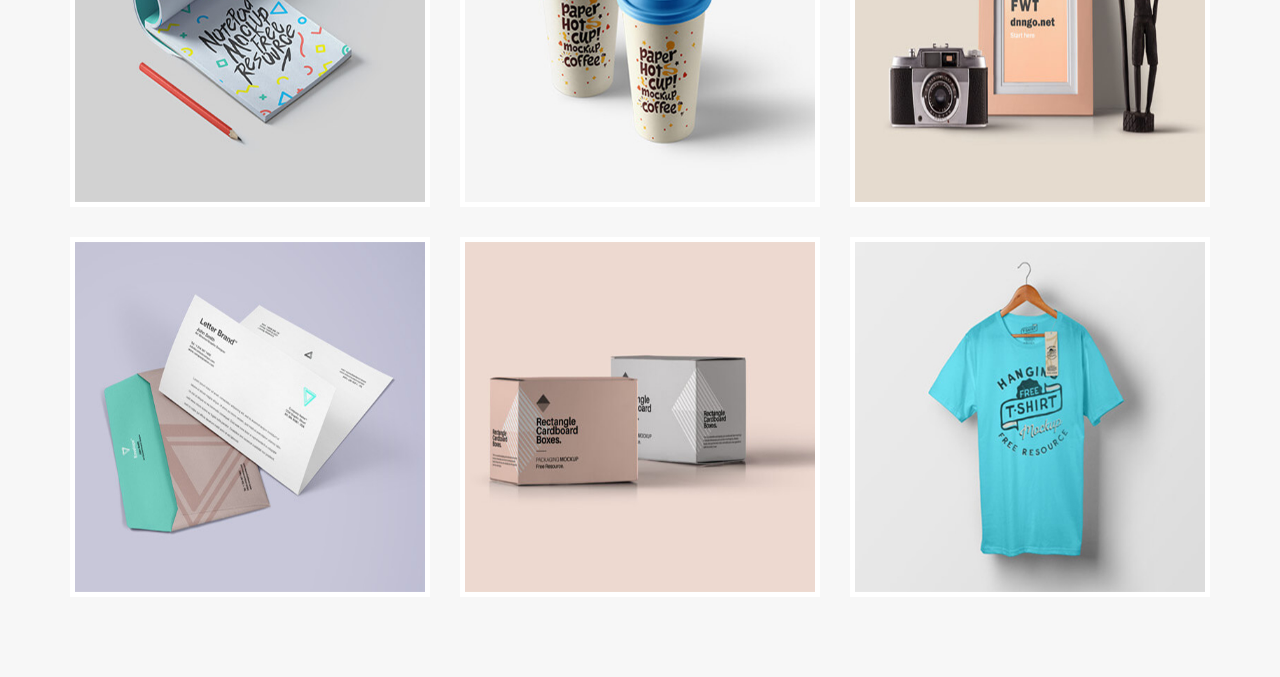
==== commit 13062dd5: "css file path adding" ====
--- a/index.html
+++ b/index.html
@@ -1,277 +1,281 @@
 <html>
-    <head>
-        <title>Personal profile</title>
-        <meta name="viewport" content="width=device-width, initial-scale=1">
-        <!--<link rel="stylesheet" href="../bootstrap-3.3.7-dist/css/bootstrap.css">-->
-        <!--<link rel="stylesheet" href="../bootstrap-3.3.7-dist/css/style.css">-->
-        <link rel="stylesheet" href="css/bootstrap.css">
-        <link rel="stylesheet" href="js/bootstrap.min.js">
-        <link rel="stylesheet" href="css/style.css">
-        
-        <link rel="stylesheet" href="fonts/stylesheet.css">
-        <link rel="stylesheet" href="../bootstrap-3.3.7-dist/css/fontawesome-all.css">
-        <link rel="stylesheet" href="../bootstrap-3.3.7-dist/css/fontawesome.min.css">
-        <link rel="stylesheet" href="../bootstrap-3.3.7-dist/css/fontawesome.css">
-        <script src="https://ajax.googleapis.com/ajax/libs/jquery/3.3.1/jquery.min.js"></script>
-<!--        <script src="https://maxcdn.bootstrapcdn.com/bootstrap/3.3.7/js/bootstrap.min.js"></script>-->
-        <link href="https://use.fontawesome.com/releases/v5.0.6/css/all.css" rel="stylesheet">       
-<!--        <embed  src="../bootstrap-3.3.7-dist/js/typingEffect.js">-->
-    </head>
-    <body>
+<head>
+    <meta charset="UTF-8">
+    <meta name="viewport" content="width=device-width, initial-scale=1.0">
+    <meta http-equiv="X-UA-Compatible" content="IE=edge">
+    <title>Personal profile</title>
+    <meta name="viewport" content="width=device-width, initial-scale=1">
+    <link rel="stylesheet" href="bootstrap-3.3.7-dist/css/bootstrap.min.css">
+    <link rel="stylesheet" href="bootstrap-3.3.7-dist/css/fontawesome.min.css">
+    <link rel="stylesheet" href="bootstrap-3.3.7-dist/css/fontawesome-all.css">
+    <link rel="stylesheet" href="css/style.css">
+    <script src="js/bootstrap.min.js"></script>
+</head>
+<body>
 <!-----strat_header----->
-        <header class="navbar navbar-fix-top custmo-nav navbar-static-top">
-            <div class="container">
-                <div class="row">
-                    <div class="col-md-3">
-                        <div class="logo">
-                            <div class="navbar-header">
-                                <button type="button" class="navbar-toggle" data-toggle="collapse" data-target="#myNavbar">
-                                    <span class="icon-bar"></span>
-                                    <span class="icon-bar"></span>
-                                    <span class="icon-bar"></span> 
-                                </button>
-                                <div class="pull-left">
-                                    <a href="index.html" style="text-decoration: none;">KETUL</a>
-                                </div>
-                                
-                            </div>
-                        </div>
-                    </div>
-                    <div class="col-md-9">
-                        <nav class="pull-right">
-                            <div class="navbar-collapse collapse">
-                                <ul class="nav navbar-nav nav-pills ">
-                                    <li role="presentation"><a href="#"><span>Home</span></a></li>
-                                    <li role="presentation"><a href="#"><span>About</span></a></li>
-                                    <li role="presentation"><a href="#"><span>Service</span></a></li>
-                                    <li role="presentation"><a href="#"><span>Work</span></a></li>
-                                    <li role="presentation"><a href="#"><span>Blog</span></a></li>
-                                    <li role="presentation"><a href="#"><span>Contact</span></a></li>
-                                </ul>
-                            </div>
-                        </nav>
-                    </div>
-                </div>
-            </div>
-        </header>
+<header class="navbar navbar-fix-top custmo-nav navbar-static-top">
+    <div class="container">
+        <div class="row">
+            <div class="col-md-3">
+                <div class="logo">
+                    <div class="navbar-header">
+                        <button type="button" class="navbar-toggle" data-toggle="collapse" data-target="#myNavbar">
+                            <span class="icon-bar"></span>
+                            <span class="icon-bar"></span>
+                            <span class="icon-bar"></span>
+                        </button>
+                        <div class="pull-left">
+                            <a href="index.html" style="text-decoration: none;">KETUL</a>
+                        </div>
+
+                    </div>
+                </div>
+            </div>
+            <div class="col-md-9">
+                <nav class="pull-right">
+                    <div class="navbar-collapse collapse">
+                        <ul class="nav navbar-nav nav-pills ">
+                            <li role="presentation"><a href="#"><span>Home</span></a></li>
+                            <li role="presentation"><a href="#"><span>About</span></a></li>
+                            <li role="presentation"><a href="#"><span>Service</span></a></li>
+                            <li role="presentation"><a href="#"><span>Work</span></a></li>
+                            <li role="presentation"><a href="#"><span>Blog</span></a></li>
+                            <li role="presentation"><a href="#"><span>Contact</span></a></li>
+                        </ul>
+                    </div>
+                </nav>
+            </div>
+        </div>
+    </div>
+</header>
 <!--------End_header--------->
 
 <!------start_benner-------->
-        <div class="banner_img">
-            <img class="img-responsive" src="Images/intro-bg.jpg">
-            <div class="banner-writing">
-                <div class="container">
-                    <div class="row">
-                        <div class="col-md-12">
-                            <div class="welcome-text text-center">
-                                <h6>Hello</h6>
-                                <h1>I Am Ketul Prajapati</h1>
-                                <p>Web designer.<span class="typed-cursor">|</span></p>
-                            </div>
-                            <div class="cover">
-                            </div>
-                            <div class="wrapper_btn text-center">
-                                <button type="button" class="btn btn-primary btn-cv btn-lg">Download cv</button>
-                            </div>
-                        </div>
-                    </div>
-                </div>
-            </div>
-        </div>
-<!--------End_benner--------->
-
-<!------start_Section_about-------->
-        
-        <section class="about_section">
+<section>
+    <div class="banner_img">
+        <img class="img-responsive" src="Images/intro-bg.jpg">
+        <div class="banner-writing">
             <div class="container">
                 <div class="row">
                     <div class="col-md-12">
-                        <div class="row">
-                            <div class="col-md-5">
-                                <img src="Images/hero.jpg" class="img-responsive">
-                            </div>
-                            <div class="col-md-7">
-                                <div class="content">
-                                    <div class="title text-left">
-                                        <h4>More Info About Me</h4>
-                                    </div>
-                                    <div class="about_content text-justify">
-                                        <p>Lorem ipsum dolor sit amet, consectetur adipisicing elit, sed do eiusmod tempor incididunt ut labore et dolore magna aliqua. Ut enim ad minim veniam, quis nostrud exercitation ullamco laboris nisi ut aliquip ex ea commodo Lorem ipsum dolor sit amet, consectetur adipisicing elit, sed do eiusmod tempor incididunt ut labore et dolore magna aliqua. Ut enim ad minim veniam, ullamco laboris nisi ut aliquip ex ea commodo</p>
-                                    </div>
-                                    <div class="info">
-                                        <div class="row">
-                                            <div class="col-md-4">
-                                                <h4 class="text-left">
-                                                    <span>
-                                                        <i class="fa fa-user"></i>
-                                                    </span>
-                                                    Ketul Prajapati
-                                                </h4>
-                                            </div>
-                                            <div class="col-md-4">
-                                                <h4>
-                                                    <span>
-                                                        <i class="fa fa-calendar"></i>
-                                                    </span>
-                                                    29 Sept. 1994
-                                                </h4>
-                                            </div>
-                                            <div class="col-md-4">
-                                                <h4>
-                                                    <span>
-                                                        <i class="fa fa-map-marker-alt"></i>
-                                                    </span>
-                                                    surat
-                                                </h4>
-                                            </div>
-                                            <div class="col-md-4">
-                                                <h4>
-                                                    <span>
-                                                        <i class="fa fa-envelope"></i>
-                                                    </span>
-                                                    pketul94@gmail.com
-                                                </h4>
-                                            </div>
-                                            <div class="col-md-4">
-                                                <h4>
-                                                    <span>
-                                                        <i class="fas fa-phone"></i>
-                                                    </span>
-                                                    7383661705
-                                                </h4>
-                                            </div>
-                                            <div class="col-md-4">
-                                                <h4>
-                                                    <span>
-                                                        <i class="fas fa-briefcase"></i>
-                                                    </span>
-                                                    Hire Me
-                                                </h4>
+                        <div class="welcome-text text-center">
+                            <h6>Hello</h6>
+                            <h1>I Am Ketul Prajapati</h1>
+                            <p>Web designer.<span class="typed-cursor">|</span></p>
+                        </div>
+                        <div class="cover">
+                        </div>
+                        <div class="wrapper_btn text-center">
+                            <button type="button" class="btn btn-primary btn-cv btn-lg">Download cv</button>
+                        </div>
+                    </div>
+                </div>
+            </div>
+        </div>
+    </div>
+</section>
+<!--------End_benner--------->
+
+<!------start_Section_about-------->
+<section class="about_section">
+    <div class="container">
+        <div class="row">
+            <div class="col-md-12">
+                <div class="row">
+                    <div class="col-md-5">
+                        <img src="Images/hero.jpg" class="img-responsive">
+                    </div>
+                    <div class="col-md-7">
+                        <div class="content">
+                            <div class="title text-left">
+                                <h4>More Info About Me</h4>
+                            </div>
+                            <div class="about_content text-justify">
+                                <p>Lorem ipsum dolor sit amet, consectetur adipisicing elit, sed do eiusmod tempor
+                                    incididunt ut labore et dolore magna aliqua. Ut enim ad minim veniam, quis nostrud
+                                    exercitation ullamco laboris nisi ut aliquip ex ea commodo Lorem ipsum dolor sit
+                                    amet, consectetur adipisicing elit, sed do eiusmod tempor incididunt ut labore et
+                                    dolore magna aliqua. Ut enim ad minim veniam, ullamco laboris nisi ut aliquip ex ea
+                                    commodo</p>
+                            </div>
+                            <div class="info">
+                                <div class="row">
+                                    <div class="col-md-4">
+                                        <h4 class="text-left">
+                                                <span>
+                                                    <i class="fa fa-user"></i>
+                                                </span>
+                                            Ketul Prajapati
+                                        </h4>
+                                    </div>
+                                    <div class="col-md-4">
+                                        <h4>
+                                                <span>
+                                                    <i class="fa fa-calendar"></i>
+                                                </span>
+                                            29 Sept. 1994
+                                        </h4>
+                                    </div>
+                                    <div class="col-md-4">
+                                        <h4>
+                                                <span>
+                                                    <i class="fa fa-map-marker-alt"></i>
+                                                </span>
+                                            surat
+                                        </h4>
+                                    </div>
+                                    <div class="col-md-4">
+                                        <h4>
+                                                <span>
+                                                    <i class="fa fa-envelope"></i>
+                                                </span>
+                                            pketul94@gmail.com
+                                        </h4>
+                                    </div>
+                                    <div class="col-md-4">
+                                        <h4>
+                                                <span>
+                                                    <i class="fas fa-phone"></i>
+                                                </span>
+                                            7383661705
+                                        </h4>
+                                    </div>
+                                    <div class="col-md-4">
+                                        <h4>
+                                                <span>
+                                                    <i class="fas fa-briefcase"></i>
+                                                </span>
+                                            Hire Me
+                                        </h4>
+                                    </div>
+                                </div>
+                            </div>
+                            <div class="info_btn">
+                                <button type="button" class="btn btn-primary btn-cv btn-sm">Biodata</button>
+                                <button type="button" class="btn btn-primary btn-cv btn-sm">Hire Me</button>
+                            </div>
+                        </div>
+                    </div>
+                </div>
+            </div>
+        </div>
+    </div>
+</section>
+<!--------End_about--------->
+
+<!-------start_service------>
+<section class="services_section">
+    <div class="container">
+        <div class="row">
+            <div class="col-md-12">
+                <div class="title_services text-center">
+                    <h1 class="text-uppercase">My Services</h1>
+                </div>
+            </div>
+        </div>
+        <div class="row">
+            <div class="col-md-4">
+                <div class="service_box">
+                    <div class="icon">
+                        <i class="fa fa-code"></i>
+                    </div>
+                    <h3>Web Design</h3>
+                    <p>Lorem ipsum dolor sit amet, consectetur adipisicing elit. Nulla, quam dolore nemo itaque.</p>
+                </div>
+            </div>
+            <div class="col-md-4">
+                <div class="service_box">
+                    <div class="icon">
+                        <i class="fa fa-cubes"></i>
+                    </div>
+                    <h3>Development</h3>
+                    <p>Lorem ipsum dolor sit amet, consectetur adipisicing elit. Nulla, quam dolore nemo itaque.</p>
+                </div>
+            </div>
+            <div class="col-md-4">
+                <div class="service_box">
+                    <div class="icon">
+                        <i class="fa fa-camera-retro"></i>
+                    </div>
+                    <h3>Graphic Design</h3>
+                    <p>Lorem ipsum dolor sit amet, consectetur adipisicing elit. Nulla, quam dolore nemo itaque.</p>
+                </div>
+            </div>
+            <div class="col-md-4">
+                <div class="service_box">
+                    <div class="icon">
+                        <i class="fa fa-mobile-alt"></i>
+                    </div>
+                    <h3>Responsive Design</h3>
+                    <p>Lorem ipsum dolor sit amet, consectetur adipisicing elit. Nulla, quam dolore nemo itaque.</p>
+                </div>
+            </div>
+            <div class="col-md-4">
+                <div class="service_box">
+                    <div class="icon">
+                        <i class="fa fa-gem"></i>
+                    </div>
+                    <h3>Seo Freindly</h3>
+                    <p>Lorem ipsum dolor sit amet, consectetur adipisicing elit. Nulla, quam dolore nemo itaque.</p>
+                </div>
+            </div>
+            <div class="col-md-4">
+                <div class="service_box">
+                    <div class="icon">
+                        <i class="fa fa-life-ring"></i>
+                    </div>
+                    <h3>Support</h3>
+                    <p>Lorem ipsum dolor sit amet, consectetur adipisicing elit. Nulla, quam dolore nemo itaque.</p>
+                </div>
+            </div>
+        </div>
+    </div>
+</section>
+<!-------End_service------>
+
+<!-------start_skill------>
+<section class="skill_section">
+    <div class="skill_section_overlay">
+        <div class="skill">
+            <div class="container">
+                <div class="row">
+                    <div class="bg-skill">
+                        <div class="title_skill text-center">
+                            <h1 class="text-uppercase">Skill</h1>
+                        </div>
+                        <div class="col-md-12">
+                            <div class="progressbar_wrapper">
+                                <div>
+                                    <div class="col-md-6">
+                                        <h3 class="progress-text">Web Design</h3>
+                                        <div class="progress">
+                                            <div class="progress-bar progress-bar-striped active" role="progressbar"
+                                                 aria-valuenow="25" aria-valuemin="10" aria-valuemax="100">25%
                                             </div>
                                         </div>
                                     </div>
-                                    <div class="info_btn">
-                                        <button type="button" class="btn btn-primary btn-cv btn-sm">Biodata</button>
-                                        <button type="button" class="btn btn-primary btn-cv btn-sm">Hire Me</button>
-                                    </div>
-                                </div>
-                            </div>
-                        </div>
-                    </div>
-                </div>
-            </div>
-        </section>
-<!--------End_about--------->
-
-<!-------start_service------>        
-        <section class="services_section">
-            <div class="container">
-                <div class="row">
-                    <div class="col-md-12">
-                        <div class="title_services text-center">                    
-                            <h1 class="text-uppercase">My Services</h1>
-                        </div>
-                    </div>
-                </div>
-                <div class="row">
-                    <div class="col-md-4">
-                        <div class="service_box">
-                            <div class="icon">
-                                <i class="fa fa-code"></i>
-                            </div>
-                            <h3>Web Design</h3>
-                            <p>Lorem ipsum dolor sit amet, consectetur adipisicing elit. Nulla, quam dolore nemo itaque.</p>
-                        </div>
-                    </div>
-                    <div class="col-md-4">
-                        <div class="service_box">
-                            <div class="icon">
-                                <i class="fa fa-cubes"></i>
-                            </div>
-                            <h3>Development</h3>
-                            <p>Lorem ipsum dolor sit amet, consectetur adipisicing elit. Nulla, quam dolore nemo itaque.</p>
-                        </div>
-                    </div>
-                    <div class="col-md-4">
-                        <div class="service_box">
-                            <div class="icon">
-                                <i class="fa fa-camera-retro"></i>
-                            </div>
-                            <h3>Graphic Design</h3>
-                            <p>Lorem ipsum dolor sit amet, consectetur adipisicing elit. Nulla, quam dolore nemo itaque.</p>
-                        </div>
-                    </div>
-                    <div class="col-md-4">
-                        <div class="service_box">
-                            <div class="icon">
-                                <i class="fa fa-mobile-alt"></i>
-                            </div>
-                            <h3>Responsive Design</h3>
-                            <p>Lorem ipsum dolor sit amet, consectetur adipisicing elit. Nulla, quam dolore nemo itaque.</p>
-                        </div>
-                    </div>
-                    <div class="col-md-4">
-                        <div class="service_box">
-                            <div class="icon">
-                                <i class="fa fa-gem"></i>
-                            </div>
-                            <h3>Seo Freindly</h3>
-                            <p>Lorem ipsum dolor sit amet, consectetur adipisicing elit. Nulla, quam dolore nemo itaque.</p>
-                        </div>
-                    </div>
-                    <div class="col-md-4">
-                        <div class="service_box">
-                            <div class="icon">
-                                <i class="fa fa-life-ring"></i>
-                            </div>
-                            <h3>Support</h3>
-                            <p>Lorem ipsum dolor sit amet, consectetur adipisicing elit. Nulla, quam dolore nemo itaque.</p>
-                        </div>
-                    </div>
-                </div>  
-            </div>
-        </section>
-<!-------End_service------>
-
-        
-        
-<!-------start_skill------>
-        <section class="skill_section">
-            <div class="skill_section_overlay">    
-                <div class="skill">
-                    <div class="container">
-                        <div class="row">
-                            <div class="bg-skill">
-                                <div class="title_skill text-center">
-                                    <h1 class="text-uppercase">Skill</h1>
-                                </div>
-                                <div class="col-md-12">
-                                    <div class="progressbar_wrapper">
-                                        <div>
-                                            <div class="col-md-6">
-                                                <h3 class="progress-text">Web Design</h3>
-                                                <div class="progress">
-                                                    <div class="progress-bar progress-bar-striped active" role="progressbar" aria-valuenow="25" aria-valuemin="10" aria-valuemax="100">25%</div>
-                                                </div>
-                                            </div>
-                                            <div class="col-md-6">
-                                                <h3 class="progress-text">Graphic Design</h3>
-                                                <div class="progress">
-                                                    <div class="progress-bar progress-bar-striped active" role="progressbar" aria-valuenow="100" aria-valuemin="10" aria-valuemax="100">100%</div>
-                                                </div>
+                                    <div class="col-md-6">
+                                        <h3 class="progress-text">Graphic Design</h3>
+                                        <div class="progress">
+                                            <div class="progress-bar progress-bar-striped active" role="progressbar"
+                                                 aria-valuenow="100" aria-valuemin="10" aria-valuemax="100">100%
                                             </div>
                                         </div>
-                                        <div class="col-md-6">
-                                            <h3 class="progress-text">Web Design</h3>
-                                            <div class="progress">
-                                                <div class="progress-bar progress-bar-striped active" role="progressbar" aria-valuenow="75" aria-valuemin="10" aria-valuemax="100">75%</div>
-                                            </div>
+                                    </div>
+                                </div>
+                                <div class="col-md-6">
+                                    <h3 class="progress-text">Web Design</h3>
+                                    <div class="progress">
+                                        <div class="progress-bar progress-bar-striped active" role="progressbar"
+                                             aria-valuenow="75" aria-valuemin="10" aria-valuemax="100">75%
                                         </div>
-                                        <div class="col-md-6">
-                                            <h3 class="progress-text">Graphic Design</h3>
-                                            <div class="progress">
-                                                <div class="progress-bar progress-bar-striped active" role="progressbar" aria-valuenow="80" aria-valuemin="10" aria-valuemax="100">80</div>
-                                            </div>
+                                    </div>
+                                </div>
+                                <div class="col-md-6">
+                                    <h3 class="progress-text">Graphic Design</h3>
+                                    <div class="progress">
+                                        <div class="progress-bar progress-bar-striped active" role="progressbar"
+                                             aria-valuenow="80" aria-valuemin="10" aria-valuemax="100">80
                                         </div>
                                     </div>
                                 </div>
@@ -280,77 +284,78 @@
                     </div>
                 </div>
             </div>
-            <script>
-                $(function () { 
-                    $('[data-toggle="tooltip"]').tooltip({trigger: 'manual'}).tooltip('show');
-                });
-                
-                $(".progress-bar").each(function(){
-                    each_bar_width = $(this).attr('aria-valuenow');
-                    $(this).width(each_bar_width + '%');
-                });
-            </script>
-        </section>     
+        </div>
+    </div>
+    <script>
+        $(function () {
+            $('[data-toggle="tooltip"]').tooltip({trigger: 'manual'}).tooltip('show');
+        });
+
+        $(".progress-bar").each(function () {
+            each_bar_width = $(this).attr('aria-valuenow');
+            $(this).width(each_bar_width + '%');
+        });
+    </script>
+</section>
 <!-------End_skill-------->
-        
-        
+
 <!-------start_Portfolio------>
-        <section class="portfolio_section">
-            <div class="container">
-                <div class="col-md-12">
-                    <div class="row">
-                        <div class="title_services text-center">
-                            <h1 class="text-uppercase">My Portfolio</h1>
-                        </div>
-                        <div class="text-center">
-                            <button type="button" class="btn btn-teb btn-primary btn-lg text-center"><span>ALL</span></button>
-                            <button type="button" class="btn btn-teb btn-primary btn-lg text-center"><span>Web Design</span></button>
-                            <button type="button" class="btn btn-teb btn-primary btn-lg text-center"><span>Graphic Design</span></button>
-                            <button type="button" class="btn btn-teb btn-primary btn-lg text-center"><span>Brand</span></button>
-                        </div>
-                    </div>
-                </div>
-                <div class="row">
-                    <div>
-                        <div class="col-md-4">
-                            <div class="portfolio_img">
-                                <img src="Images/1.jpg" class="img-responsive">
-                            </div>
-                        </div>
-                        <div class="col-md-4">
-                            <div class="portfolio_img">
-                                <img src="Images/2.jpg" class="img-responsive">
-                            </div>
-                        </div>
-                        <div class="col-md-4">
-                            <div class="portfolio_img">
-                                <img src="Images/3.jpg" class="img-responsive">
-                            </div>
-                        </div>
-                        <div class="col-md-4">
-                            <div class="portfolio_img">
-                                <img src="Images/4.jpg" class="img-responsive">
-                            </div>
-                        </div>
-                        <div class="col-md-4">
-                            <div class="portfolio_img">
-                                <img src="Images/5.jpg" class="img-responsive">
-                            </div>
-                        </div>
-                        <div class="col-md-4">
-                            <div class="portfolio_img">
-                                <img src="Images/6.jpg" class="img-responsive">
-                            </div>
-                        </div>
-                    </div>
-                </div>
-            </div>
-        </section>
+<section class="portfolio_section">
+    <div class="container">
+        <div class="col-md-12">
+            <div class="row">
+                <div class="title_services text-center">
+                    <h1 class="text-uppercase">My Portfolio</h1>
+                </div>
+                <div class="text-center">
+                    <button type="button" class="btn btn-teb btn-primary btn-lg text-center"><span>ALL</span></button>
+                    <button type="button" class="btn btn-teb btn-primary btn-lg text-center"><span>Web Design</span>
+                    </button>
+                    <button type="button" class="btn btn-teb btn-primary btn-lg text-center"><span>Graphic Design</span>
+                    </button>
+                    <button type="button" class="btn btn-teb btn-primary btn-lg text-center"><span>Brand</span></button>
+                </div>
+            </div>
+        </div>
+        <div class="row">
+            <div>
+                <div class="col-md-4">
+                    <div class="portfolio_img">
+                        <img src="Images/1.jpg" class="img-responsive">
+                    </div>
+                </div>
+                <div class="col-md-4">
+                    <div class="portfolio_img">
+                        <img src="Images/2.jpg" class="img-responsive">
+                    </div>
+                </div>
+                <div class="col-md-4">
+                    <div class="portfolio_img">
+                        <img src="Images/3.jpg" class="img-responsive">
+                    </div>
+                </div>
+                <div class="col-md-4">
+                    <div class="portfolio_img">
+                        <img src="Images/4.jpg" class="img-responsive">
+                    </div>
+                </div>
+                <div class="col-md-4">
+                    <div class="portfolio_img">
+                        <img src="Images/5.jpg" class="img-responsive">
+                    </div>
+                </div>
+                <div class="col-md-4">
+                    <div class="portfolio_img">
+                        <img src="Images/6.jpg" class="img-responsive">
+                    </div>
+                </div>
+            </div>
+        </div>
+    </div>
+</section>
 <!-------end_Portfolio------>
 
 <!-------strat_Portfolio------>
-        <section class="">
-            
-        </section>
-    </body>
+<section class=""></section>
+</body>
 </html>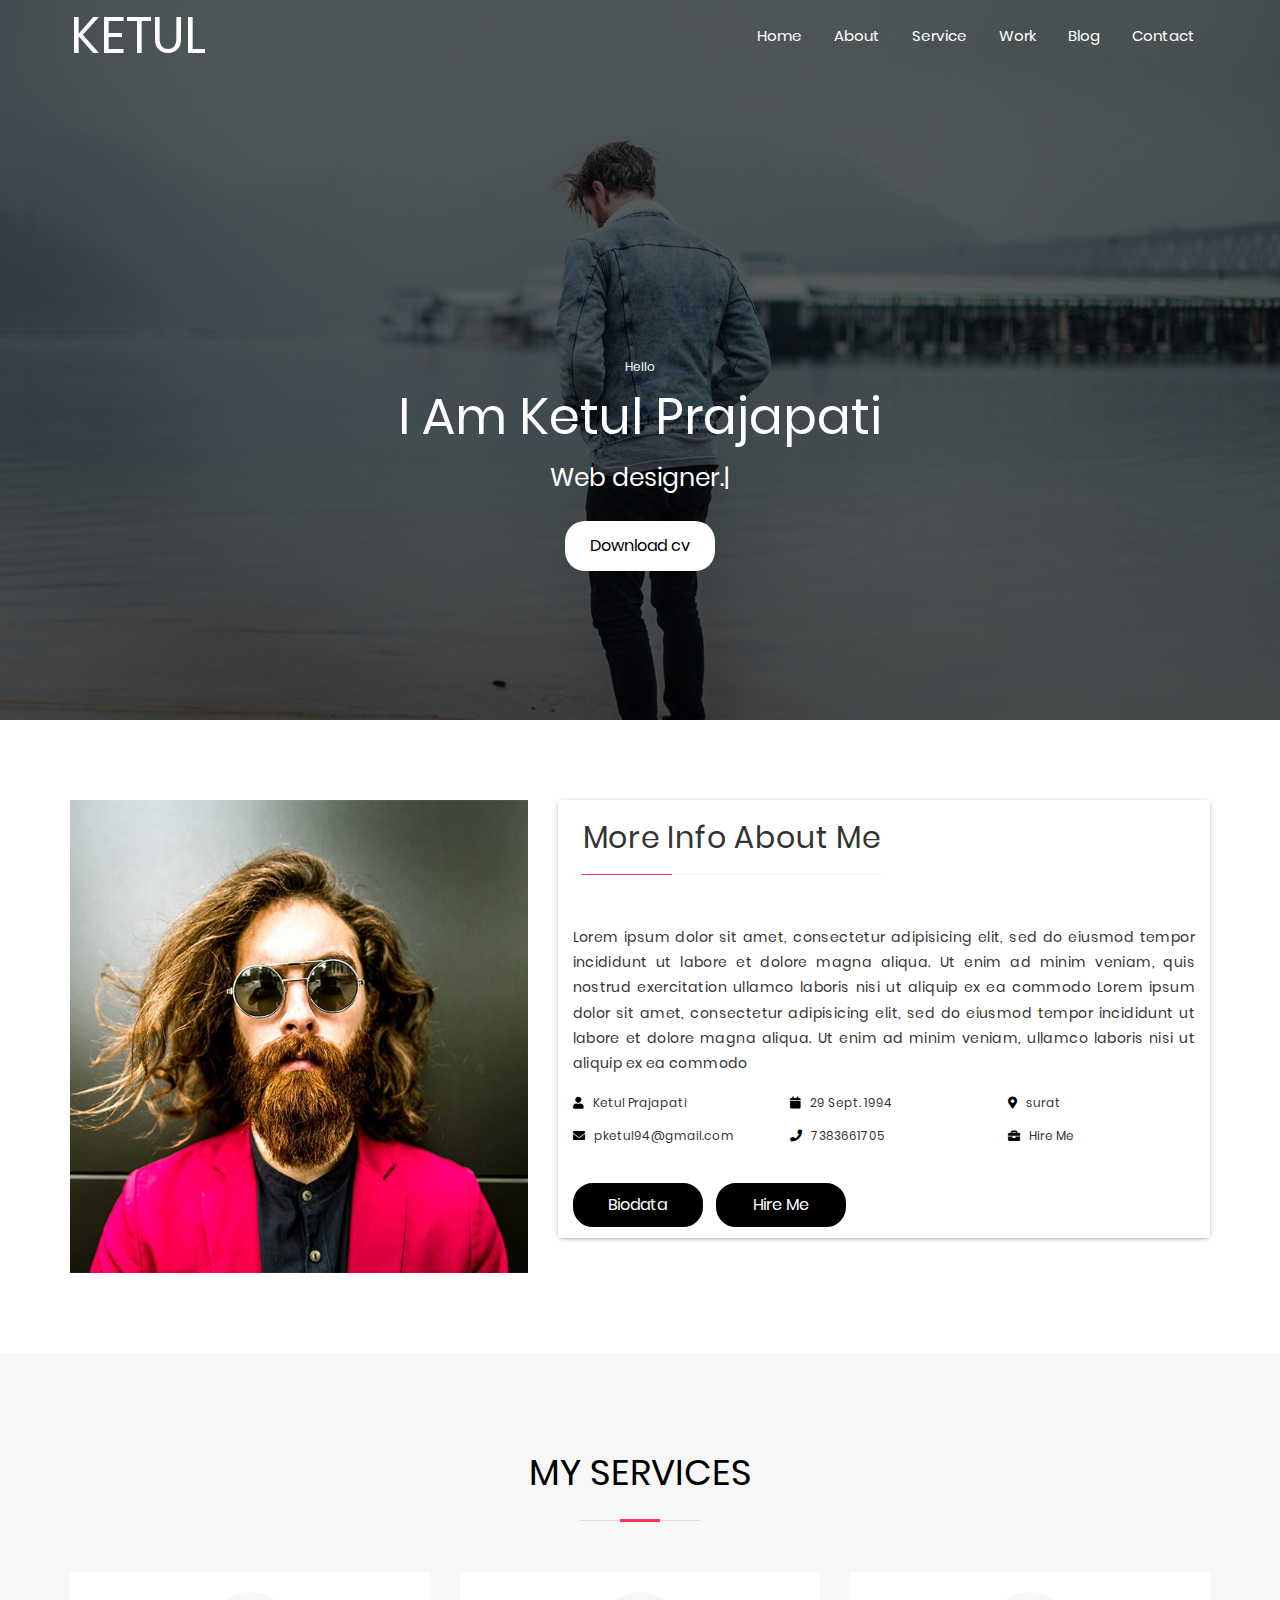
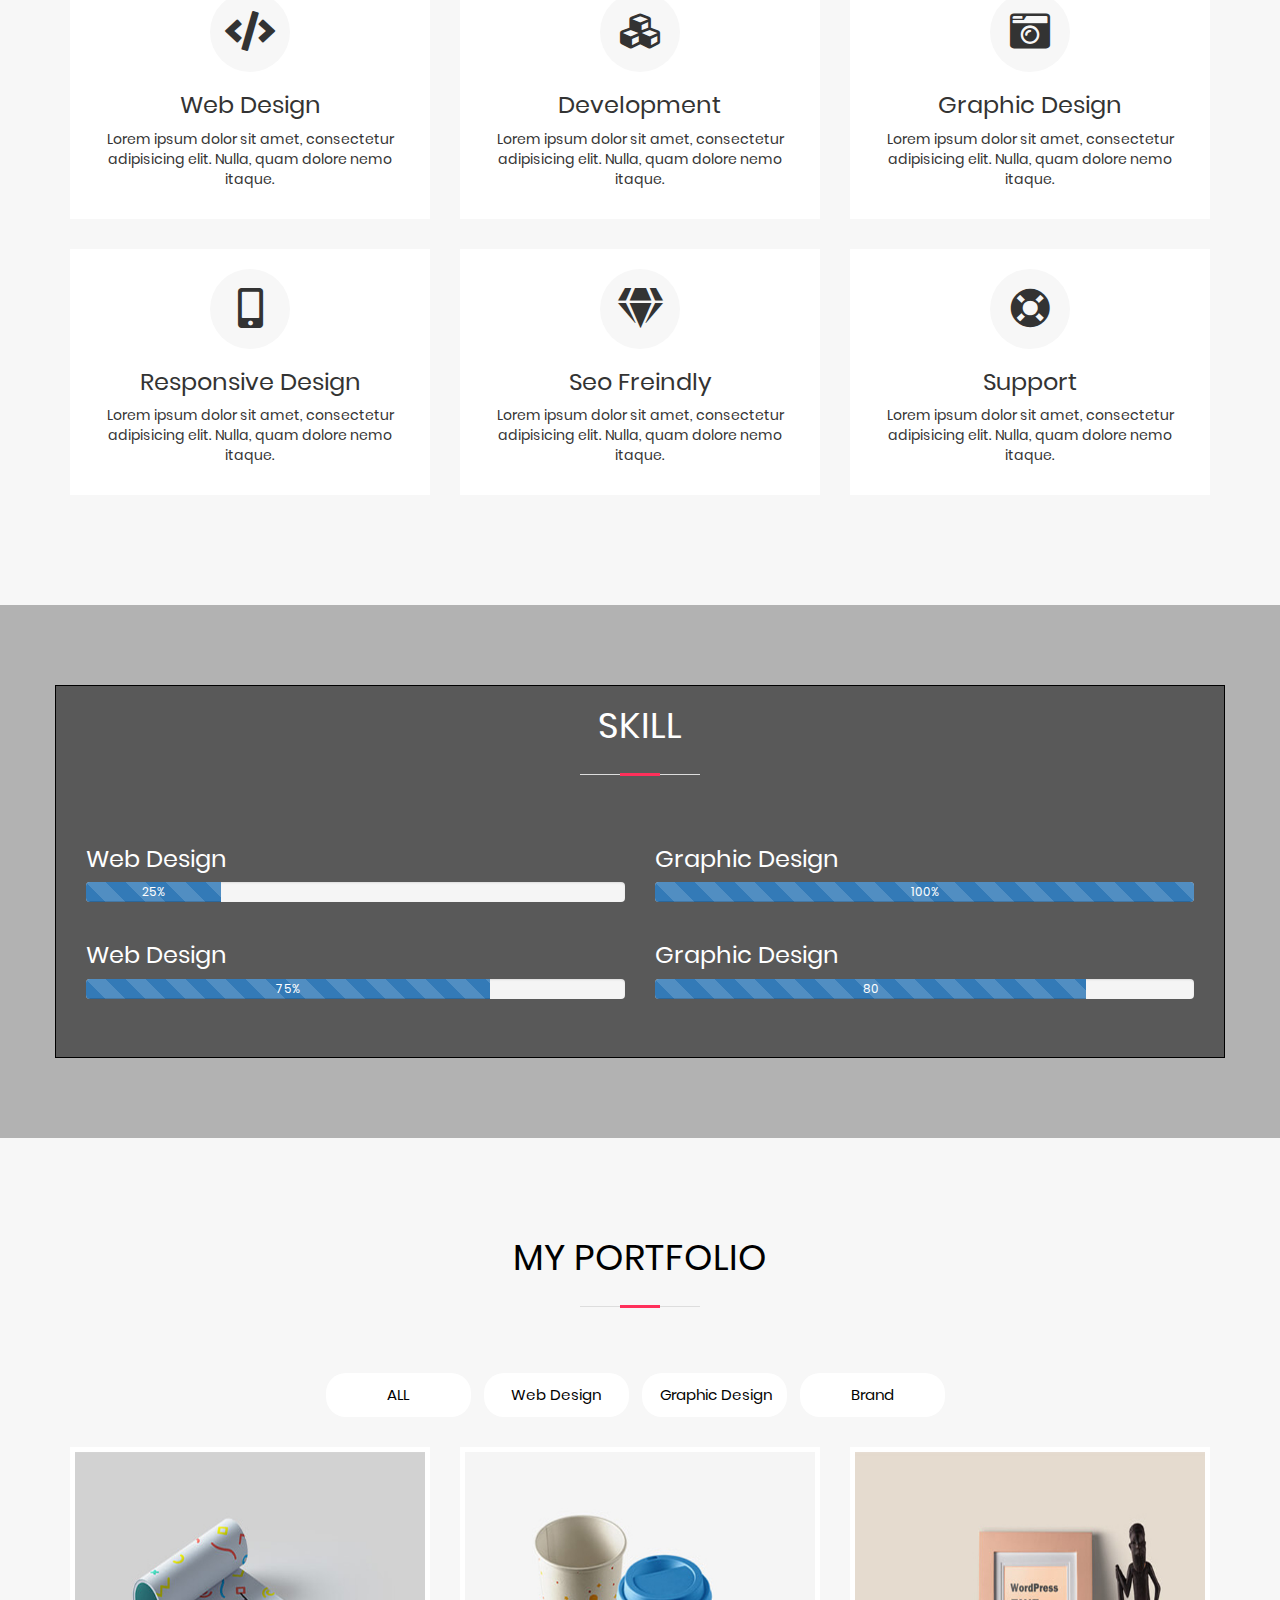
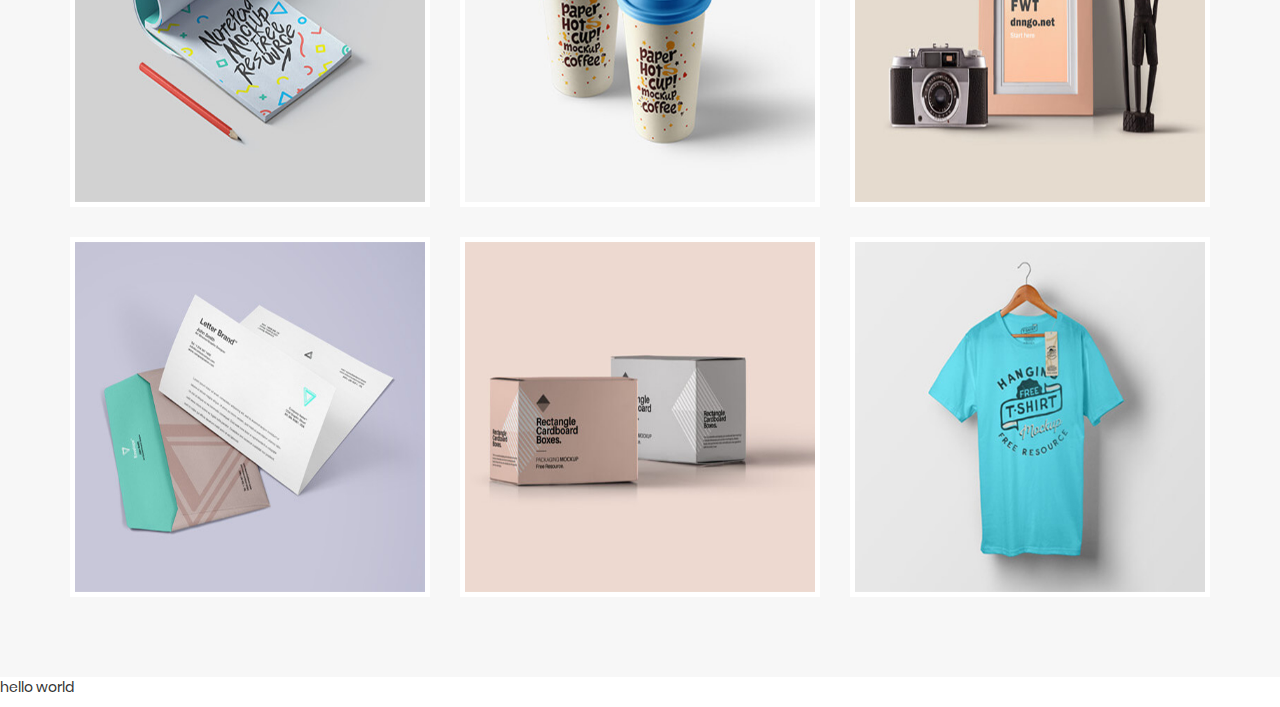
==== commit b54060a8: "git learning" ====
--- a/index.html
+++ b/index.html
@@ -1,361 +1,360 @@
 <html>
-<head>
-    <meta charset="UTF-8">
-    <meta name="viewport" content="width=device-width, initial-scale=1.0">
-    <meta http-equiv="X-UA-Compatible" content="IE=edge">
-    <title>Personal profile</title>
-    <meta name="viewport" content="width=device-width, initial-scale=1">
-    <link rel="stylesheet" href="bootstrap-3.3.7-dist/css/bootstrap.min.css">
-    <link rel="stylesheet" href="bootstrap-3.3.7-dist/css/fontawesome.min.css">
-    <link rel="stylesheet" href="bootstrap-3.3.7-dist/css/fontawesome-all.css">
-    <link rel="stylesheet" href="css/style.css">
-    <script src="js/bootstrap.min.js"></script>
-</head>
-<body>
+    <head>
+        <title>Personal profile</title>
+        <meta name="viewport" content="width=device-width, initial-scale=1">
+        <!--<link rel="stylesheet" href="../bootstrap-3.3.7-dist/css/bootstrap.css">-->
+        <!--<link rel="stylesheet" href="../bootstrap-3.3.7-dist/css/style.css">-->
+        <link rel="stylesheet" href="css/bootstrap.css">
+        <link rel="stylesheet" href="js/bootstrap.min.js">
+        <link rel="stylesheet" href="css/style.css">
+        
+        <link rel="stylesheet" href="fonts/stylesheet.css">
+        <link rel="stylesheet" href="../bootstrap-3.3.7-dist/css/fontawesome-all.css">
+        <link rel="stylesheet" href="../bootstrap-3.3.7-dist/css/fontawesome.min.css">
+        <link rel="stylesheet" href="../bootstrap-3.3.7-dist/css/fontawesome.css">
+        <script src="https://ajax.googleapis.com/ajax/libs/jquery/3.3.1/jquery.min.js"></script>
+<!--        <script src="https://maxcdn.bootstrapcdn.com/bootstrap/3.3.7/js/bootstrap.min.js"></script>-->
+        <link href="https://use.fontawesome.com/releases/v5.0.6/css/all.css" rel="stylesheet">       
+<!--        <embed  src="../bootstrap-3.3.7-dist/js/typingEffect.js">-->
+    </head>
+    <body>
 <!-----strat_header----->
-<header class="navbar navbar-fix-top custmo-nav navbar-static-top">
-    <div class="container">
-        <div class="row">
-            <div class="col-md-3">
-                <div class="logo">
-                    <div class="navbar-header">
-                        <button type="button" class="navbar-toggle" data-toggle="collapse" data-target="#myNavbar">
-                            <span class="icon-bar"></span>
-                            <span class="icon-bar"></span>
-                            <span class="icon-bar"></span>
-                        </button>
-                        <div class="pull-left">
-                            <a href="index.html" style="text-decoration: none;">KETUL</a>
-                        </div>
-
-                    </div>
-                </div>
-            </div>
-            <div class="col-md-9">
-                <nav class="pull-right">
-                    <div class="navbar-collapse collapse">
-                        <ul class="nav navbar-nav nav-pills ">
-                            <li role="presentation"><a href="#"><span>Home</span></a></li>
-                            <li role="presentation"><a href="#"><span>About</span></a></li>
-                            <li role="presentation"><a href="#"><span>Service</span></a></li>
-                            <li role="presentation"><a href="#"><span>Work</span></a></li>
-                            <li role="presentation"><a href="#"><span>Blog</span></a></li>
-                            <li role="presentation"><a href="#"><span>Contact</span></a></li>
-                        </ul>
-                    </div>
-                </nav>
+        <header class="navbar navbar-fix-top custmo-nav navbar-static-top">
+            <div class="container">
+                <div class="row">
+                    <div class="col-md-3">
+                        <div class="logo">
+                            <div class="navbar-header">
+                                <button type="button" class="navbar-toggle" data-toggle="collapse" data-target="#myNavbar">
+                                    <span class="icon-bar"></span>
+                                    <span class="icon-bar"></span>
+                                    <span class="icon-bar"></span> 
+                                </button>
+                                <div class="pull-left">
+                                    <a href="index.html" style="text-decoration: none;">KETUL</a>
+                                </div>
+                                
+                            </div>
+                        </div>
+                    </div>
+                    <div class="col-md-9">
+                        <nav class="pull-right">
+                            <div class="navbar-collapse collapse">
+                                <ul class="nav navbar-nav nav-pills ">
+                                    <li role="presentation"><a href="#"><span>Home</span></a></li>
+                                    <li role="presentation"><a href="#"><span>About</span></a></li>
+                                    <li role="presentation"><a href="#"><span>Service</span></a></li>
+                                    <li role="presentation"><a href="#"><span>Work</span></a></li>
+                                    <li role="presentation"><a href="#"><span>Blog</span></a></li>
+                                    <li role="presentation"><a href="#"><span>Contact</span></a></li>
+                                </ul>
+                            </div>
+                        </nav>
+                    </div>
+                </div>
+            </div>
+        </header>
+<!--------End_header--------->
+
+<!------start_benner-------->
+        <div class="banner_img">
+            <img class="img-responsive" src="Images/intro-bg.jpg">
+            <div class="banner-writing">
+                <div class="container">
+                    <div class="row">
+                        <div class="col-md-12">
+                            <div class="welcome-text text-center">
+                                <h6>Hello</h6>
+                                <h1>I Am Ketul Prajapati</h1>
+                                <p>Web designer.<span class="typed-cursor">|</span></p>
+                            </div>
+                            <div class="cover">
+                            </div>
+                            <div class="wrapper_btn text-center">
+                                <button type="button" class="btn btn-primary btn-cv btn-lg">Download cv</button>
+                            </div>
+                        </div>
+                    </div>
+                </div>
             </div>
         </div>
-    </div>
-</header>
-<!--------End_header--------->
-
-<!------start_benner-------->
-<section>
-    <div class="banner_img">
-        <img class="img-responsive" src="Images/intro-bg.jpg">
-        <div class="banner-writing">
+<!--------End_benner--------->
+
+<!------start_Section_about-------->
+        
+        <section class="about_section">
             <div class="container">
                 <div class="row">
                     <div class="col-md-12">
-                        <div class="welcome-text text-center">
-                            <h6>Hello</h6>
-                            <h1>I Am Ketul Prajapati</h1>
-                            <p>Web designer.<span class="typed-cursor">|</span></p>
-                        </div>
-                        <div class="cover">
-                        </div>
-                        <div class="wrapper_btn text-center">
-                            <button type="button" class="btn btn-primary btn-cv btn-lg">Download cv</button>
-                        </div>
-                    </div>
-                </div>
-            </div>
-        </div>
-    </div>
-</section>
-<!--------End_benner--------->
-
-<!------start_Section_about-------->
-<section class="about_section">
-    <div class="container">
-        <div class="row">
-            <div class="col-md-12">
-                <div class="row">
-                    <div class="col-md-5">
-                        <img src="Images/hero.jpg" class="img-responsive">
-                    </div>
-                    <div class="col-md-7">
-                        <div class="content">
-                            <div class="title text-left">
-                                <h4>More Info About Me</h4>
-                            </div>
-                            <div class="about_content text-justify">
-                                <p>Lorem ipsum dolor sit amet, consectetur adipisicing elit, sed do eiusmod tempor
-                                    incididunt ut labore et dolore magna aliqua. Ut enim ad minim veniam, quis nostrud
-                                    exercitation ullamco laboris nisi ut aliquip ex ea commodo Lorem ipsum dolor sit
-                                    amet, consectetur adipisicing elit, sed do eiusmod tempor incididunt ut labore et
-                                    dolore magna aliqua. Ut enim ad minim veniam, ullamco laboris nisi ut aliquip ex ea
-                                    commodo</p>
-                            </div>
-                            <div class="info">
-                                <div class="row">
-                                    <div class="col-md-4">
-                                        <h4 class="text-left">
-                                                <span>
-                                                    <i class="fa fa-user"></i>
-                                                </span>
-                                            Ketul Prajapati
-                                        </h4>
-                                    </div>
-                                    <div class="col-md-4">
-                                        <h4>
-                                                <span>
-                                                    <i class="fa fa-calendar"></i>
-                                                </span>
-                                            29 Sept. 1994
-                                        </h4>
-                                    </div>
-                                    <div class="col-md-4">
-                                        <h4>
-                                                <span>
-                                                    <i class="fa fa-map-marker-alt"></i>
-                                                </span>
-                                            surat
-                                        </h4>
-                                    </div>
-                                    <div class="col-md-4">
-                                        <h4>
-                                                <span>
-                                                    <i class="fa fa-envelope"></i>
-                                                </span>
-                                            pketul94@gmail.com
-                                        </h4>
-                                    </div>
-                                    <div class="col-md-4">
-                                        <h4>
-                                                <span>
-                                                    <i class="fas fa-phone"></i>
-                                                </span>
-                                            7383661705
-                                        </h4>
-                                    </div>
-                                    <div class="col-md-4">
-                                        <h4>
-                                                <span>
-                                                    <i class="fas fa-briefcase"></i>
-                                                </span>
-                                            Hire Me
-                                        </h4>
+                        <div class="row">
+                            <div class="col-md-5">
+                                <img src="Images/hero.jpg" class="img-responsive">
+                            </div>
+                            <div class="col-md-7">
+                                <div class="content">
+                                    <div class="title text-left">
+                                        <h4>More Info About Me</h4>
+                                    </div>
+                                    <div class="about_content text-justify">
+                                        <p>Lorem ipsum dolor sit amet, consectetur adipisicing elit, sed do eiusmod tempor incididunt ut labore et dolore magna aliqua. Ut enim ad minim veniam, quis nostrud exercitation ullamco laboris nisi ut aliquip ex ea commodo Lorem ipsum dolor sit amet, consectetur adipisicing elit, sed do eiusmod tempor incididunt ut labore et dolore magna aliqua. Ut enim ad minim veniam, ullamco laboris nisi ut aliquip ex ea commodo</p>
+                                    </div>
+                                    <div class="info">
+                                        <div class="row">
+                                            <div class="col-md-4">
+                                                <h4 class="text-left">
+                                                    <span>
+                                                        <i class="fa fa-user"></i>
+                                                    </span>
+                                                    Ketul Prajapati
+                                                </h4>
+                                            </div>
+                                            <div class="col-md-4">
+                                                <h4>
+                                                    <span>
+                                                        <i class="fa fa-calendar"></i>
+                                                    </span>
+                                                    29 Sept. 1994
+                                                </h4>
+                                            </div>
+                                            <div class="col-md-4">
+                                                <h4>
+                                                    <span>
+                                                        <i class="fa fa-map-marker-alt"></i>
+                                                    </span>
+                                                    surat
+                                                </h4>
+                                            </div>
+                                            <div class="col-md-4">
+                                                <h4>
+                                                    <span>
+                                                        <i class="fa fa-envelope"></i>
+                                                    </span>
+                                                    pketul94@gmail.com
+                                                </h4>
+                                            </div>
+                                            <div class="col-md-4">
+                                                <h4>
+                                                    <span>
+                                                        <i class="fas fa-phone"></i>
+                                                    </span>
+                                                    7383661705
+                                                </h4>
+                                            </div>
+                                            <div class="col-md-4">
+                                                <h4>
+                                                    <span>
+                                                        <i class="fas fa-briefcase"></i>
+                                                    </span>
+                                                    Hire Me
+                                                </h4>
+                                            </div>
+                                        </div>
+                                    </div>
+                                    <div class="info_btn">
+                                        <button type="button" class="btn btn-primary btn-cv btn-sm">Biodata</button>
+                                        <button type="button" class="btn btn-primary btn-cv btn-sm">Hire Me</button>
                                     </div>
                                 </div>
                             </div>
-                            <div class="info_btn">
-                                <button type="button" class="btn btn-primary btn-cv btn-sm">Biodata</button>
-                                <button type="button" class="btn btn-primary btn-cv btn-sm">Hire Me</button>
-                            </div>
-                        </div>
-                    </div>
-                </div>
-            </div>
-        </div>
-    </div>
-</section>
+                        </div>
+                    </div>
+                </div>
+            </div>
+        </section>
 <!--------End_about--------->
 
-<!-------start_service------>
-<section class="services_section">
-    <div class="container">
-        <div class="row">
-            <div class="col-md-12">
-                <div class="title_services text-center">
-                    <h1 class="text-uppercase">My Services</h1>
-                </div>
-            </div>
-        </div>
-        <div class="row">
-            <div class="col-md-4">
-                <div class="service_box">
-                    <div class="icon">
-                        <i class="fa fa-code"></i>
-                    </div>
-                    <h3>Web Design</h3>
-                    <p>Lorem ipsum dolor sit amet, consectetur adipisicing elit. Nulla, quam dolore nemo itaque.</p>
-                </div>
-            </div>
-            <div class="col-md-4">
-                <div class="service_box">
-                    <div class="icon">
-                        <i class="fa fa-cubes"></i>
-                    </div>
-                    <h3>Development</h3>
-                    <p>Lorem ipsum dolor sit amet, consectetur adipisicing elit. Nulla, quam dolore nemo itaque.</p>
-                </div>
-            </div>
-            <div class="col-md-4">
-                <div class="service_box">
-                    <div class="icon">
-                        <i class="fa fa-camera-retro"></i>
-                    </div>
-                    <h3>Graphic Design</h3>
-                    <p>Lorem ipsum dolor sit amet, consectetur adipisicing elit. Nulla, quam dolore nemo itaque.</p>
-                </div>
-            </div>
-            <div class="col-md-4">
-                <div class="service_box">
-                    <div class="icon">
-                        <i class="fa fa-mobile-alt"></i>
-                    </div>
-                    <h3>Responsive Design</h3>
-                    <p>Lorem ipsum dolor sit amet, consectetur adipisicing elit. Nulla, quam dolore nemo itaque.</p>
-                </div>
-            </div>
-            <div class="col-md-4">
-                <div class="service_box">
-                    <div class="icon">
-                        <i class="fa fa-gem"></i>
-                    </div>
-                    <h3>Seo Freindly</h3>
-                    <p>Lorem ipsum dolor sit amet, consectetur adipisicing elit. Nulla, quam dolore nemo itaque.</p>
-                </div>
-            </div>
-            <div class="col-md-4">
-                <div class="service_box">
-                    <div class="icon">
-                        <i class="fa fa-life-ring"></i>
-                    </div>
-                    <h3>Support</h3>
-                    <p>Lorem ipsum dolor sit amet, consectetur adipisicing elit. Nulla, quam dolore nemo itaque.</p>
-                </div>
-            </div>
-        </div>
-    </div>
-</section>
+<!-------start_service------>        
+        <section class="services_section">
+            <div class="container">
+                <div class="row">
+                    <div class="col-md-12">
+                        <div class="title_services text-center">                    
+                            <h1 class="text-uppercase">My Services</h1>
+                        </div>
+                    </div>
+                </div>
+                <div class="row">
+                    <div class="col-md-4">
+                        <div class="service_box">
+                            <div class="icon">
+                                <i class="fa fa-code"></i>
+                            </div>
+                            <h3>Web Design</h3>
+                            <p>Lorem ipsum dolor sit amet, consectetur adipisicing elit. Nulla, quam dolore nemo itaque.</p>
+                        </div>
+                    </div>
+                    <div class="col-md-4">
+                        <div class="service_box">
+                            <div class="icon">
+                                <i class="fa fa-cubes"></i>
+                            </div>
+                            <h3>Development</h3>
+                            <p>Lorem ipsum dolor sit amet, consectetur adipisicing elit. Nulla, quam dolore nemo itaque.</p>
+                        </div>
+                    </div>
+                    <div class="col-md-4">
+                        <div class="service_box">
+                            <div class="icon">
+                                <i class="fa fa-camera-retro"></i>
+                            </div>
+                            <h3>Graphic Design</h3>
+                            <p>Lorem ipsum dolor sit amet, consectetur adipisicing elit. Nulla, quam dolore nemo itaque.</p>
+                        </div>
+                    </div>
+                    <div class="col-md-4">
+                        <div class="service_box">
+                            <div class="icon">
+                                <i class="fa fa-mobile-alt"></i>
+                            </div>
+                            <h3>Responsive Design</h3>
+                            <p>Lorem ipsum dolor sit amet, consectetur adipisicing elit. Nulla, quam dolore nemo itaque.</p>
+                        </div>
+                    </div>
+                    <div class="col-md-4">
+                        <div class="service_box">
+                            <div class="icon">
+                                <i class="fa fa-gem"></i>
+                            </div>
+                            <h3>Seo Freindly</h3>
+                            <p>Lorem ipsum dolor sit amet, consectetur adipisicing elit. Nulla, quam dolore nemo itaque.</p>
+                        </div>
+                    </div>
+                    <div class="col-md-4">
+                        <div class="service_box">
+                            <div class="icon">
+                                <i class="fa fa-life-ring"></i>
+                            </div>
+                            <h3>Support</h3>
+                            <p>Lorem ipsum dolor sit amet, consectetur adipisicing elit. Nulla, quam dolore nemo itaque.</p>
+                        </div>
+                    </div>
+                </div>  
+            </div>
+        </section>
 <!-------End_service------>
 
+        
+        
 <!-------start_skill------>
-<section class="skill_section">
-    <div class="skill_section_overlay">
-        <div class="skill">
+        <section class="skill_section">
+            <div class="skill_section_overlay">    
+                <div class="skill">
+                    <div class="container">
+                        <div class="row">
+                            <div class="bg-skill">
+                                <div class="title_skill text-center">
+                                    <h1 class="text-uppercase">Skill</h1>
+                                </div>
+                                <div class="col-md-12">
+                                    <div class="progressbar_wrapper">
+                                        <div>
+                                            <div class="col-md-6">
+                                                <h3 class="progress-text">Web Design</h3>
+                                                <div class="progress">
+                                                    <div class="progress-bar progress-bar-striped active" role="progressbar" aria-valuenow="25" aria-valuemin="10" aria-valuemax="100">25%</div>
+                                                </div>
+                                            </div>
+                                            <div class="col-md-6">
+                                                <h3 class="progress-text">Graphic Design</h3>
+                                                <div class="progress">
+                                                    <div class="progress-bar progress-bar-striped active" role="progressbar" aria-valuenow="100" aria-valuemin="10" aria-valuemax="100">100%</div>
+                                                </div>
+                                            </div>
+                                        </div>
+                                        <div class="col-md-6">
+                                            <h3 class="progress-text">Web Design</h3>
+                                            <div class="progress">
+                                                <div class="progress-bar progress-bar-striped active" role="progressbar" aria-valuenow="75" aria-valuemin="10" aria-valuemax="100">75%</div>
+                                            </div>
+                                        </div>
+                                        <div class="col-md-6">
+                                            <h3 class="progress-text">Graphic Design</h3>
+                                            <div class="progress">
+                                                <div class="progress-bar progress-bar-striped active" role="progressbar" aria-valuenow="80" aria-valuemin="10" aria-valuemax="100">80</div>
+                                            </div>
+                                        </div>
+                                    </div>
+                                </div>
+                            </div>
+                        </div>
+                    </div>
+                </div>
+            </div>
+            <script>
+                $(function () { 
+                    $('[data-toggle="tooltip"]').tooltip({trigger: 'manual'}).tooltip('show');
+                });
+                
+                $(".progress-bar").each(function(){
+                    each_bar_width = $(this).attr('aria-valuenow');
+                    $(this).width(each_bar_width + '%');
+                });
+            </script>
+        </section>     
+<!-------End_skill-------->
+        
+        
+<!-------start_Portfolio------>
+        <section class="portfolio_section">
             <div class="container">
-                <div class="row">
-                    <div class="bg-skill">
-                        <div class="title_skill text-center">
-                            <h1 class="text-uppercase">Skill</h1>
-                        </div>
-                        <div class="col-md-12">
-                            <div class="progressbar_wrapper">
-                                <div>
-                                    <div class="col-md-6">
-                                        <h3 class="progress-text">Web Design</h3>
-                                        <div class="progress">
-                                            <div class="progress-bar progress-bar-striped active" role="progressbar"
-                                                 aria-valuenow="25" aria-valuemin="10" aria-valuemax="100">25%
-                                            </div>
-                                        </div>
-                                    </div>
-                                    <div class="col-md-6">
-                                        <h3 class="progress-text">Graphic Design</h3>
-                                        <div class="progress">
-                                            <div class="progress-bar progress-bar-striped active" role="progressbar"
-                                                 aria-valuenow="100" aria-valuemin="10" aria-valuemax="100">100%
-                                            </div>
-                                        </div>
-                                    </div>
-                                </div>
-                                <div class="col-md-6">
-                                    <h3 class="progress-text">Web Design</h3>
-                                    <div class="progress">
-                                        <div class="progress-bar progress-bar-striped active" role="progressbar"
-                                             aria-valuenow="75" aria-valuemin="10" aria-valuemax="100">75%
-                                        </div>
-                                    </div>
-                                </div>
-                                <div class="col-md-6">
-                                    <h3 class="progress-text">Graphic Design</h3>
-                                    <div class="progress">
-                                        <div class="progress-bar progress-bar-striped active" role="progressbar"
-                                             aria-valuenow="80" aria-valuemin="10" aria-valuemax="100">80
-                                        </div>
-                                    </div>
-                                </div>
-                            </div>
-                        </div>
-                    </div>
-                </div>
-            </div>
-        </div>
-    </div>
-    <script>
-        $(function () {
-            $('[data-toggle="tooltip"]').tooltip({trigger: 'manual'}).tooltip('show');
-        });
-
-        $(".progress-bar").each(function () {
-            each_bar_width = $(this).attr('aria-valuenow');
-            $(this).width(each_bar_width + '%');
-        });
-    </script>
-</section>
-<!-------End_skill-------->
-
-<!-------start_Portfolio------>
-<section class="portfolio_section">
-    <div class="container">
-        <div class="col-md-12">
-            <div class="row">
-                <div class="title_services text-center">
-                    <h1 class="text-uppercase">My Portfolio</h1>
-                </div>
-                <div class="text-center">
-                    <button type="button" class="btn btn-teb btn-primary btn-lg text-center"><span>ALL</span></button>
-                    <button type="button" class="btn btn-teb btn-primary btn-lg text-center"><span>Web Design</span>
-                    </button>
-                    <button type="button" class="btn btn-teb btn-primary btn-lg text-center"><span>Graphic Design</span>
-                    </button>
-                    <button type="button" class="btn btn-teb btn-primary btn-lg text-center"><span>Brand</span></button>
-                </div>
-            </div>
-        </div>
-        <div class="row">
-            <div>
-                <div class="col-md-4">
-                    <div class="portfolio_img">
-                        <img src="Images/1.jpg" class="img-responsive">
-                    </div>
-                </div>
-                <div class="col-md-4">
-                    <div class="portfolio_img">
-                        <img src="Images/2.jpg" class="img-responsive">
-                    </div>
-                </div>
-                <div class="col-md-4">
-                    <div class="portfolio_img">
-                        <img src="Images/3.jpg" class="img-responsive">
-                    </div>
-                </div>
-                <div class="col-md-4">
-                    <div class="portfolio_img">
-                        <img src="Images/4.jpg" class="img-responsive">
-                    </div>
-                </div>
-                <div class="col-md-4">
-                    <div class="portfolio_img">
-                        <img src="Images/5.jpg" class="img-responsive">
-                    </div>
-                </div>
-                <div class="col-md-4">
-                    <div class="portfolio_img">
-                        <img src="Images/6.jpg" class="img-responsive">
-                    </div>
-                </div>
-            </div>
-        </div>
-    </div>
-</section>
+                <div class="col-md-12">
+                    <div class="row">
+                        <div class="title_services text-center">
+                            <h1 class="text-uppercase">My Portfolio</h1>
+                        </div>
+                        <div class="text-center">
+                            <button type="button" class="btn btn-teb btn-primary btn-lg text-center"><span>ALL</span></button>
+                            <button type="button" class="btn btn-teb btn-primary btn-lg text-center"><span>Web Design</span></button>
+                            <button type="button" class="btn btn-teb btn-primary btn-lg text-center"><span>Graphic Design</span></button>
+                            <button type="button" class="btn btn-teb btn-primary btn-lg text-center"><span>Brand</span></button>
+                        </div>
+                    </div>
+                </div>
+                <div class="row">
+                    <div>
+                        <div class="col-md-4">
+                            <div class="portfolio_img">
+                                <img src="Images/1.jpg" class="img-responsive">
+                            </div>
+                        </div>
+                        <div class="col-md-4">
+                            <div class="portfolio_img">
+                                <img src="Images/2.jpg" class="img-responsive">
+                            </div>
+                        </div>
+                        <div class="col-md-4">
+                            <div class="portfolio_img">
+                                <img src="Images/3.jpg" class="img-responsive">
+                            </div>
+                        </div>
+                        <div class="col-md-4">
+                            <div class="portfolio_img">
+                                <img src="Images/4.jpg" class="img-responsive">
+                            </div>
+                        </div>
+                        <div class="col-md-4">
+                            <div class="portfolio_img">
+                                <img src="Images/5.jpg" class="img-responsive">
+                            </div>
+                        </div>
+                        <div class="col-md-4">
+                            <div class="portfolio_img">
+                                <img src="Images/6.jpg" class="img-responsive">
+                            </div>
+                        </div>
+                    </div>
+                </div>
+            </div>
+        </section>
 <!-------end_Portfolio------>
 
 <!-------strat_Portfolio------>
-<section class=""></section>
-</body>
+        <!--<section class="">-->
+            <!---->
+        <!--</section>-->
+
+    <section>
+        <p>hello world</p>
+    </section>
+    </body>
 </html>--- a/bootstrap-3.3.7-dist/css/style.css
+++ b/bootstrap-3.3.7-dist/css/style.css
@@ -0,0 +1,692 @@
+@font-face {
+    font-family: 'Poppins';
+    src: url('../fonts/Poppins-Regular.eot');
+    src: url('../fonts/Poppins-Regular.eot?#iefix') format('embedded-opentype'),
+        url('../fonts/Poppins-Regular.woff2') format('woff2'),
+        url('../fonts/Poppins-Regular.woff') format('woff'),
+        url('../fonts/Poppins-Regular.ttf') format('truetype'),
+        url('../fonts/Poppins-Regular.svg#Poppins-Regular') format('svg');
+    font-weight: normal;
+    font-style: normal;
+}
+
+@font-face {
+  font-family: 'FontAwesome';
+  src: url('../fonts/fontawesome-webfont.eot?v=4.7.0');
+  src: url('../fonts/fontawesome-webfont.eot?#iefix&v=4.7.0') format('embedded-opentype'), url('../fonts/fontawesome-webfont.woff2?v=4.7.0') format('woff2'), url('../fonts/fontawesome-webfont.woff?v=4.7.0') format('woff'), url('../fonts/fontawesome-webfont.ttf?v=4.7.0') format('truetype'), url('../fonts/fontawesome-webfont.svg?v=4.7.0#fontawesomeregular') format('svg');
+  font-weight: normal;
+  font-style: normal;
+}
+*{
+    box-sizing: border-box;
+}
+body{
+    font-family: 'Poppins';
+    margin: 0;
+}
+/*---------start-header------------*/
+.custmo-nav{
+    background-color:transparent;
+    border-radius: 0;
+    margin: 0 auto;
+    border: 0;
+    z-index: 999;
+    position: absolute;
+    left: 0;
+    right: 0;
+}
+.logo a{
+    color: #fff;
+    font-size: 50px;
+}
+.main-menu{
+    text-transform: uppercase;
+}
+ul li a span{
+    color: #fff;
+    font-size: 15px;
+    line-height: 42px;
+}
+ul li a:hover span{
+    background-color: transparent;
+/*    border: 1px solid #fff;*/
+    color: #000;
+}
+/*---------end-header------------*/
+
+/*---------start-banner_img------------*/
+
+
+.banner_img{
+/*    background-image: url(../Images/intro-bg.jpg);*/
+    background-position: 0% 0px;
+    background-size: cover;
+    position: relative;
+/*    top: -71px;*/
+    z-index: 1;
+    width: 100%;
+    height: 100vh;
+}
+.banner_img img{
+    height: 100vh;
+    width: 100%;
+}
+.banner_img::after{
+    content: "";
+    position: absolute;
+    top: 0;
+    left: 0;
+    width: 100%;
+    height: 100%;
+    background: #000;
+    opacity: .6;
+}
+
+.banner-writing{
+    position: absolute;
+    left: 0;
+    right: 0;
+    top: 350px;
+    z-index: 1;
+}
+.welcome-text{
+    color: #fff;
+}
+.welcome-text h6{
+    font-size: 19px;
+}
+.welcome-text h3{
+    color: #fff;
+    font-family: 'Poppins';
+    font-size: 50px;
+    margin: 0 0 10px 0;
+    line-height: 67px;
+}
+.welcome-text p{
+    font-size: 25px;
+}
+/*
+.wrapper_btn{
+}
+*/
+.wrapper_btn .btn-cv{
+    background-color: #fff;
+    color: #000;
+    border-radius: 20px;
+    margin: 15px 0 0 0;
+    border: 0;
+    width: 150px;
+}
+.wrapper_btn .btn-cv:hover{
+    background-color: transparent;
+    border: 2px solid #fff;
+    color: #fff;
+}
+
+/*---------end-banner-img------------*/
+
+/*---------start_Section_about---------*/
+.about_section{
+ padding: 80px 0 80px 0;   
+}
+.content{
+    box-shadow: 0px 1px 5px -2px rgba(0, 0, 0, 0.75);
+    padding: 0 15px 15px 15px;
+    height: 438px;
+/*    border-radius: 26px;*/
+}
+.title{
+    border-bottom: 1px solid #f4f4f4;
+    display: inline-block;
+    padding: 0 0 20px 0;
+    margin: 16px 0 50px 0;
+    position: relative;
+}
+.title h4{
+    font-family: 'Poppins';
+    margin: 5px 0 0 0;
+    font-size: 30px;
+    letter-spacing: 0.8px;
+    padding: 0 0 0 10px;
+}
+.title h4::before{
+    content: "";
+    position: absolute;
+    bottom: -1px;
+    left: 9px;
+    background: #FF305B;
+    height: 1px;
+    width: 90px;
+}
+.title h4::after{
+    content: "";
+    position: absolute;
+    bottom: -1px;
+    left: 9px;
+    background: #FF305B;
+    height: 1px;
+    width: 90px;
+}
+.title p{
+    padding: 10px 0 0 0;
+}
+.about_content{
+/*    padding: 0 0 10px 0;*/
+    letter-spacing: 0.4;
+    font-weight: 400;
+    line-height: 1.8;
+}
+.about_content p{
+    font-family: 'Poppins';
+    margin: 0;
+}
+.info{
+    margin: 10px 0 0 0;
+}
+.info h4{
+    font-size: 12px;
+}
+.info h4 span{
+    padding: 0 6px 0 0;
+    font-size: 12px;
+    color: #000;
+}
+.info_btn{
+    margin: 30px 0 0 0;
+}
+
+.btn-cv{
+    background-color: #000;
+    border-radius: 20px;
+    border: 2px solid #000;
+    line-height: 30px;
+    width: 130px;
+    color: #fff;
+    margin: 0 10px 0 0;
+    font-size: 16px;
+}
+.btn-cv:hover{
+    background-color: transparent;
+    border: 2px solid #000;
+    color: #000;
+}
+.progressbar_wrapper{
+    padding: 30px;
+}
+
+/*---------end_Section_about---------*/
+
+
+/*---------start_Section_service---------*/
+
+.services_section{
+    background-color: #f7f7f7;
+    width: 100%;
+/*    height: 100%;*/
+    padding: 80px 0 80px 0; 
+}
+.title_services{
+/*    border-bottom: 1px solid #f4f4f4;*/
+/*    display: inline-block;*/
+    padding: 0 0 20px 0;
+    margin: 0 0 50px 0;
+    position: relative;
+    color: #000;
+}
+.title_services h4{
+    font-size: 45px;
+    margin: 0;
+    padding: 15px 0 0 0;
+}
+.title_services::before{
+    content: '';
+    position: absolute;
+    display: block;
+    width: 120px;
+    height: 1px;
+    background: #ddd;
+    bottom: 1px;
+    left: calc(50% - 60px);
+}
+.title_services::after{
+    content: '';
+    position: absolute;
+    display: block;
+    width: 40px;
+    height: 3px;
+    background: #FF305B;
+    bottom: 0;
+    left: calc(50% - 20px);
+}
+.service_box{
+/*    border: 1px solid #000;*/
+    text-align: center;
+    background-color: #fff;
+    padding: 20px 17px;
+    margin: 0 0 30px 0;
+/*    border-radius: 31px;*/
+}
+.service_box:hover{
+    box-shadow: 0 10px 20px rgba(0, 0, 0, 0.07);
+    border-color: #212121;
+    transform: translateY(-3px);
+}
+.service_box:hover .icon{
+    background-color: #212121;
+    color: #fff;
+}
+.service_box .icon{
+/*    border: 1px solid #000;*/
+    border-radius: 100px;
+    width: 80px;
+    height: 80px;
+    background-color: #f7f7f7;
+    display: inline-block;
+}
+.service_box .icon .fa{
+/*    font-size: 40px;*/
+    padding: 19px 0 0 0;
+}
+.service_box:hover i{
+    animation: 0.3s ease 0s normal forwards 1 running loading;
+}
+
+@keyframes loading{
+    49%{
+        transform: translateY(-100%);
+    }
+    50%{
+        opacity: 0;
+        transform: translateY(100%);
+    }
+    51%{
+        opacity: 1;
+    }
+}
+
+/*---------End_Section_service---------*/
+
+
+/*---------start_skill_section---------*/
+.skill_section{
+    width: 100%;   
+    z-index: 999;
+    background-image: url(../Images/bg2.jpg);
+    background-position: center;
+    background-attachment: fixed;
+    background-repeat: no-repeat;
+    background-size: cover;
+}
+.skill_section_overlay{
+     background: rgba(0, 0, 0, 0.3);
+/*    position: absolute;*/
+    width: 100%;
+    z-index: 999;
+}
+.skill{
+    padding: 80px 0 80px 0;   
+}
+.bg-skill{
+    width: 100%;
+    color: #fff;
+    height: 373px;
+    border: 1px solid #000;
+    background: rgba(0,0,0,0.5);
+}
+/*---------end_skill_section---------*/
+
+
+/*---------start_portfolio_section---------*/
+.portfolio_section{
+    background-color: #f7f7f7;
+    width: 100%;
+    padding: 80px 0 80px 0; 
+}
+.portfolio_img{
+    overflow: hidden;
+    margin-top: 30px;
+    border: 5px solid #fff;
+    width: 100%;
+}
+.portfolio_img:hover img {
+    transform: scale(1.2);
+    transition: 0.5s;
+}
+.btn-teb{
+    background-color:#fff;
+    color:#000;
+    border-radius: 20px;
+    margin: 15px 10px 0 0;
+    border: 2px solid transparent;
+    width: 145px;
+}
+.btn-teb span{
+    font-size: 15px;
+}
+.btn-teb:hover{
+    background-color: transparent;
+    border: 2px solid #000;
+    color: #000;
+}
+/*---------End_portfolio_section---------*/
+
+/*---------start_project_work---------*/
+
+.project_work{
+    width: 100%;
+    z-index: 999;
+    background: url(../Images/3%20_1.jpg)no-repeat 0px 0px /cover;
+    background-attachment: fixed;
+    }
+.Project_work_overlay{
+    background: rgba(0, 0, 0, 0.8);
+    width: 100%;
+}
+.writting_work{
+    width: 100%;
+    /* height: 100%; */
+    margin: 150px 0 150px 0;
+    border: 0;
+    vertical-align: middle;
+    display: table;
+    /* line-height: 140px; */
+}
+.writting_work h3{
+    margin: 0;
+    font-size: 50px;
+}
+.writting_work h3 span{
+    color: #fff;
+}
+.writting_work h5{
+    margin: 20px 0 20px 0;
+    color: #fff;
+    display: inline-block;
+    font-size: 18px;
+}
+.writting_work h5 span{
+    color: #fff;
+}
+.btn-hm{
+    background-color: #fff;
+    color: #000;
+    border-radius: 20px;
+    margin: 15px 0 0 0;
+    border: 0;
+    width: 120px;
+    line-height: 1.5;
+    font-size: 15px;
+}
+.btn-hm:hover{
+    background-color: transparent;
+    border: 2px solid #fff;
+    color: #fff;
+}
+.writting_work .btn-hm i{
+    padding-left: 5px;
+}
+
+/*---------end_project_work---------*/
+
+/*-------------------start_section_testinomial-----------------*/
+
+.title_testinomial{
+    padding: 0 0 20px 0;
+    margin: 0 0 50px 0;
+    position: relative;
+    color: #fff;
+}
+
+.title_testinomial::before{
+    content: '';
+    position: absolute;
+    display: block;
+    width: 120px;
+    height: 1px;
+    background: #ddd;
+    bottom: 1px;
+    left: calc(50% - 60px);
+}
+
+.title_testinomial::after{
+    content: '';
+    position: absolute;
+    display: block;
+    width: 40px;
+    height: 3px;
+    background: #FF305B;
+    bottom: 0;
+    left: calc(50% - 20px);
+}
+
+.title_testinomial h4{
+    font-size: 45px;
+}
+
+.section_testinomial{
+/*    padding:60px 0;*/
+    width: 100%;
+    background: #000;
+    color: #fff;
+    background-image: url(../Images/11.jpg);
+    background-size: cover;
+    background-position: center center;
+    background-attachment: fixed;
+    text-align: center;
+    z-index: 999;
+}
+
+.section_testinomial_overlay{
+    background: rgba(0, 0, 0, 0.8);
+    width: 100%;
+    padding: 80px 0 100px 0;
+}
+
+.carousel-indicators{
+    position: absolute;
+    top: 337px;
+}
+
+.section_testimonial .wrap_testinomial{
+    text-align: center;
+}
+
+.wrap_testinomial .testinomial_img{
+    margin: 0 0 20px 0;
+}
+
+.wrap_testinomial .client_comment{
+    margin: 0 0 30px 0;
+}
+
+.wrap_testinomial .client_comment p{
+    padding: 0 85px;
+    color: #fff;
+/*    margin: 0 0 20px 0;*/
+    letter-spacing: 0.5;
+}
+
+.section_testimonial .wrap_testinomial .client_comment p .fa{
+    font-family: 'FontAwesome';
+    font-size: 30px;
+/*
+    position: absolute;
+    top: 111px;
+    left: 58px;
+*/
+}
+
+a.left.carousel-control{
+    background-image: linear-gradient(to right, rgba(0, 0, 0,0) 0%, rgba(0, 0, 0,0));
+}
+
+a.right.carousel-control{
+    background-image: linear-gradient(to right, rgba(0, 0, 0,0) 0%, rgba(0, 0, 0,0));
+}
+
+.section_testimonial .wrap_testinomial .client_name{
+    color: #fff;
+    text-align: center;
+    height: 50px;
+}
+
+.section_testimonial .wrap_testinomial .client_name h5{
+    padding: 0 auto;
+    letter-spacing: 3px;
+    font-family: poppins;
+}
+/*-------------------End_section_testinomial-----------------*/
+
+
+/*-------------------strat_section_contact-----------------*/
+#contact {
+	padding: 40px 0 40px 0;
+	background: #f6f6f6;
+}
+#contact .contact-item {
+	padding: 10px;
+	margin: 10px;
+	height: 100px;
+	border-radius: 4px;
+}
+#contact h3 {
+	font-size: 20px;
+	font-weight: 400;
+	margin-top: 40px;
+}
+#contact form {
+	padding: 30px 0;
+}
+
+#contact .text-danger {
+	color: #ff3333;
+	text-align: left;
+}
+label {
+	font-size: 12px;
+	font-weight: 400;
+	
+	float: left;
+}
+#contact .form-control {
+	display: block;
+	width: 100%;
+	padding: 6px 12px;
+	font-size: 14px;
+	line-height: 1.42857143;
+	color: #555;
+	background-color: #fff;
+	background-image: none;
+	border: 1px solid #ccc;
+	border-radius: 2px;
+	-webkit-box-shadow: none;
+	box-shadow: none;
+	-webkit-transition: none;
+	-o-transition: none;
+	transition: none;
+}
+
+#contact .form-control:focus {
+	border-color: #cf5022;
+	outline: 0;
+	-webkit-box-shadow: transparent;
+	box-shadow: transparent;
+}
+#contact .btn-default {
+	background: #cf5022;
+	border: 0;
+	border-radius: 4px;
+	padding: 10px 20px;
+	color: #f6f6f6;
+	margin-top: 15px;
+	font-size: 15px;
+}
+#contact .btn-default:hover, #contact .btn-default:focus {
+	color: #f6f6f6;
+	background: #a13e1a;
+}
+.btn:active, .btn.active {
+	background-image: none;
+	outline: 0;
+	-webkit-box-shadow: none;
+	box-shadow: none;
+}
+a:focus, .btn:focus, .btn:active:focus, .btn.active:focus, .btn.focus, .btn:active.focus, .btn.active.focus {
+	outline: none;
+	outline-offset: none;
+}
+#contact .social ul {
+	margin-top: 30px;
+}
+#contact .social ul li {
+	display: inline-block;
+	margin: 0 20px;
+}
+
+
+.footer-social li a {
+/*    border: 2px solid #464646;*/
+    border-radius: 100%;
+    box-shadow: 0 0 20px rgba(255, 255, 255, 0) inset;
+    display: inline-block;
+    font-size: 16px;
+    height: 50px;
+    line-height: 45px;
+    text-shadow: none;
+    transition: all 1250ms cubic-bezier(0.19, 1, 0.22, 1) 0s;
+    width: 50px;
+}
+
+ .footer-social li.fb a {
+    color: #3d589b;
+    border-color: #3d589b;
+}
+
+/*
+ .footer-social li.fb a:hover {
+    background: #3d589b none repeat scroll 0 0;
+    color: #fff;
+}
+*/
+.footer-social li.twt a {
+    color: #34cbff;
+    border-color: #34cbff;
+}
+/*
+.footer-social li.twt a:hover {
+    background: #34cbff none repeat scroll 0 0;
+    color: #fff;
+}
+*/
+.footer-social li.lnkd a {
+    color: #0077B5;
+    border-color: #0077B5;
+}
+/*
+.footer-social li.lnkd a:hover {
+    background: #0077B5 none repeat scroll 0 0;
+    color: #fff;
+}
+*/
+.footer-social li.ggl a {
+    color: #DB4437;
+    border-color: #DB4437;
+}
+/*
+.footer-social li.ggl a:hover {
+    background: #DB4437 none repeat scroll 0 0;
+    color: #fff;
+}
+*/
+.footer-social li.gth a {
+    color: #24292E;
+    border-color: #24292E;
+}
+/*
+.footer-social li.gth a:hover {
+    background: #24292E none repeat scroll 0 0;
+    color: #fff;
+}
+*/
+}
+/*-------------------End_section_contact-----------------*/
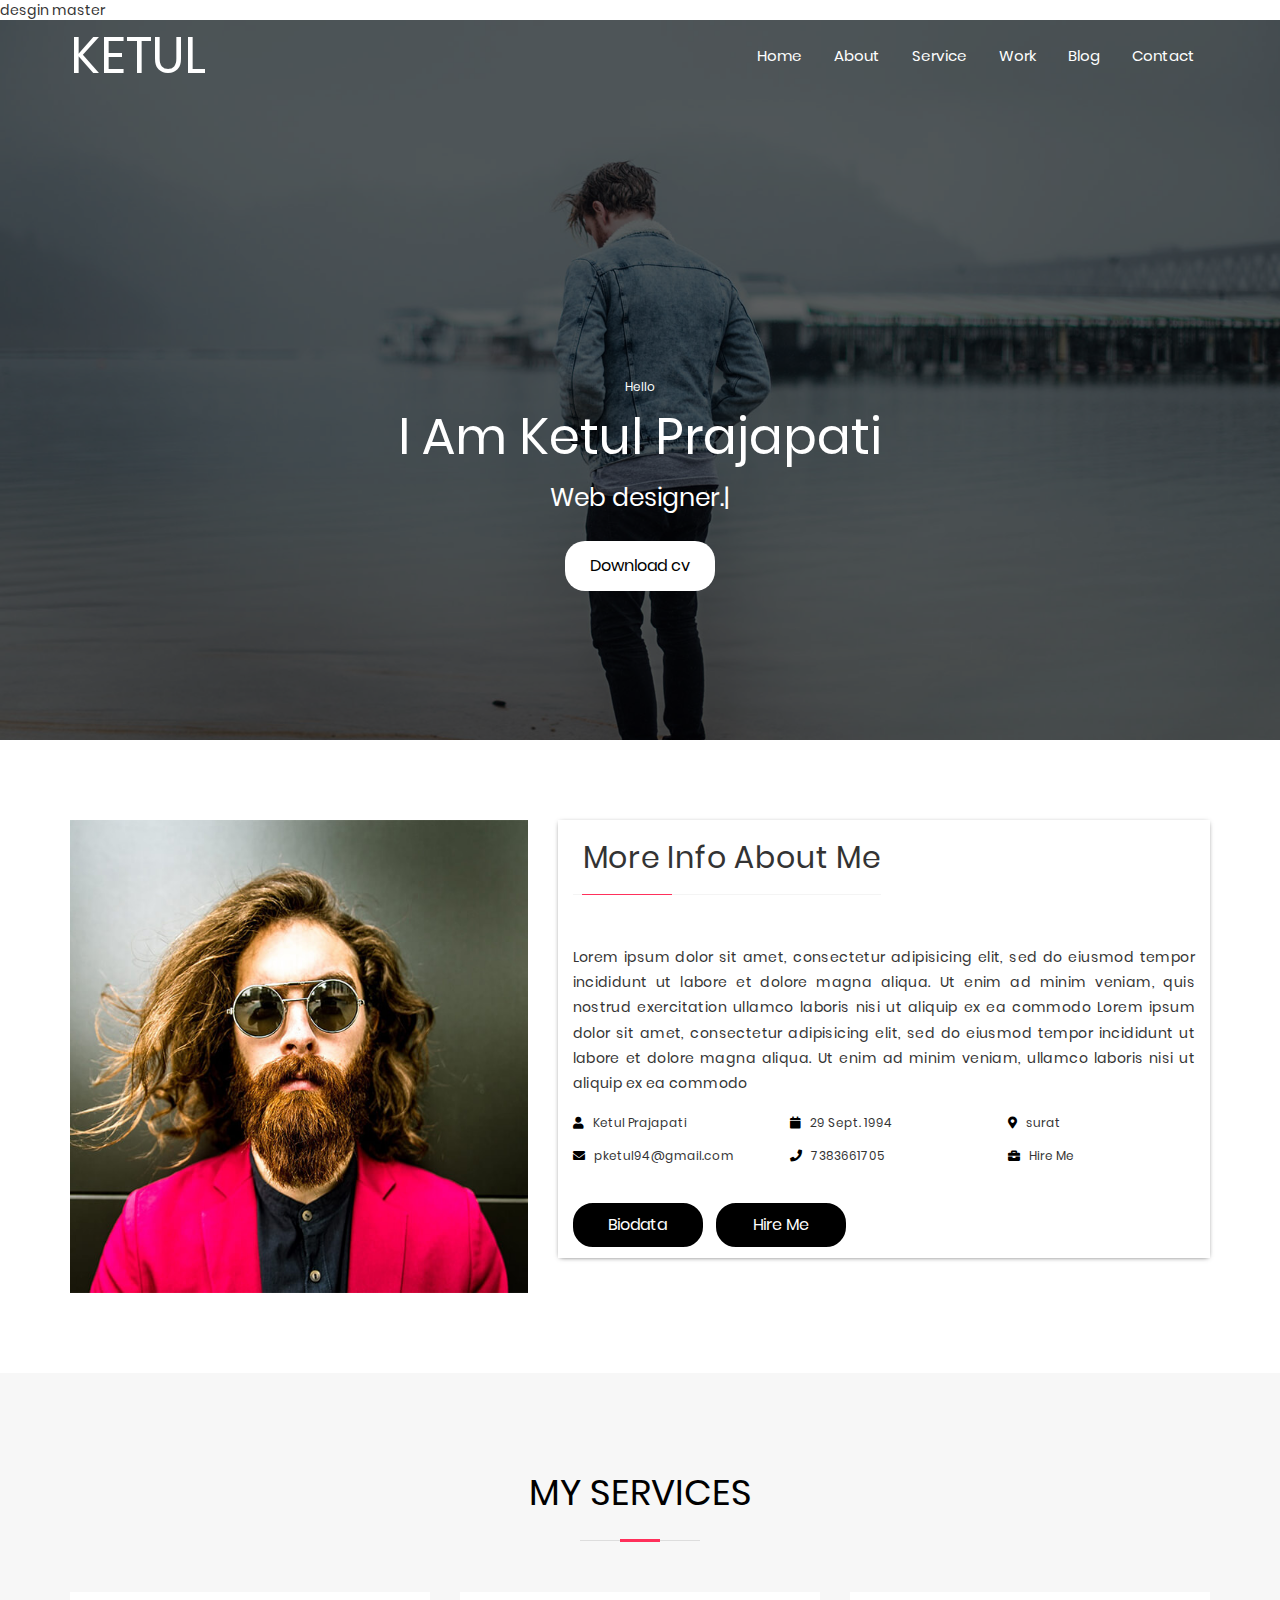
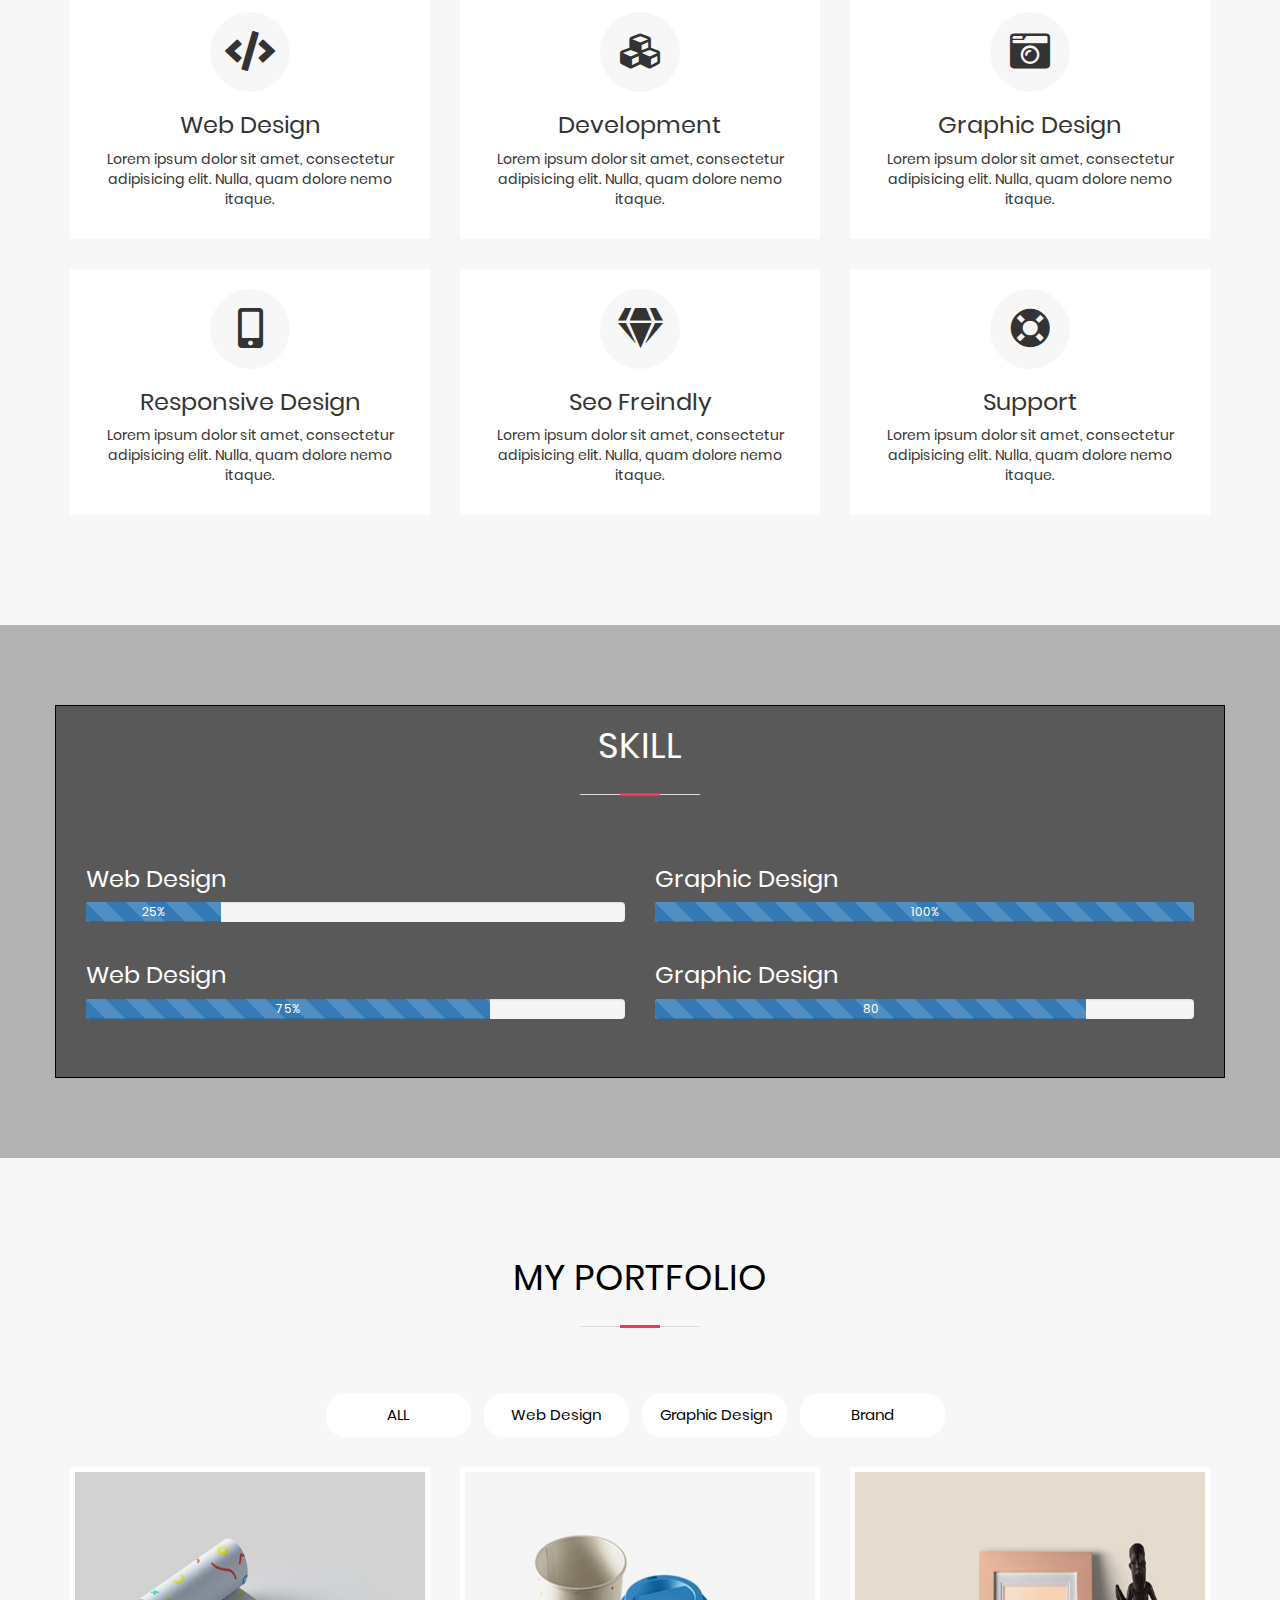
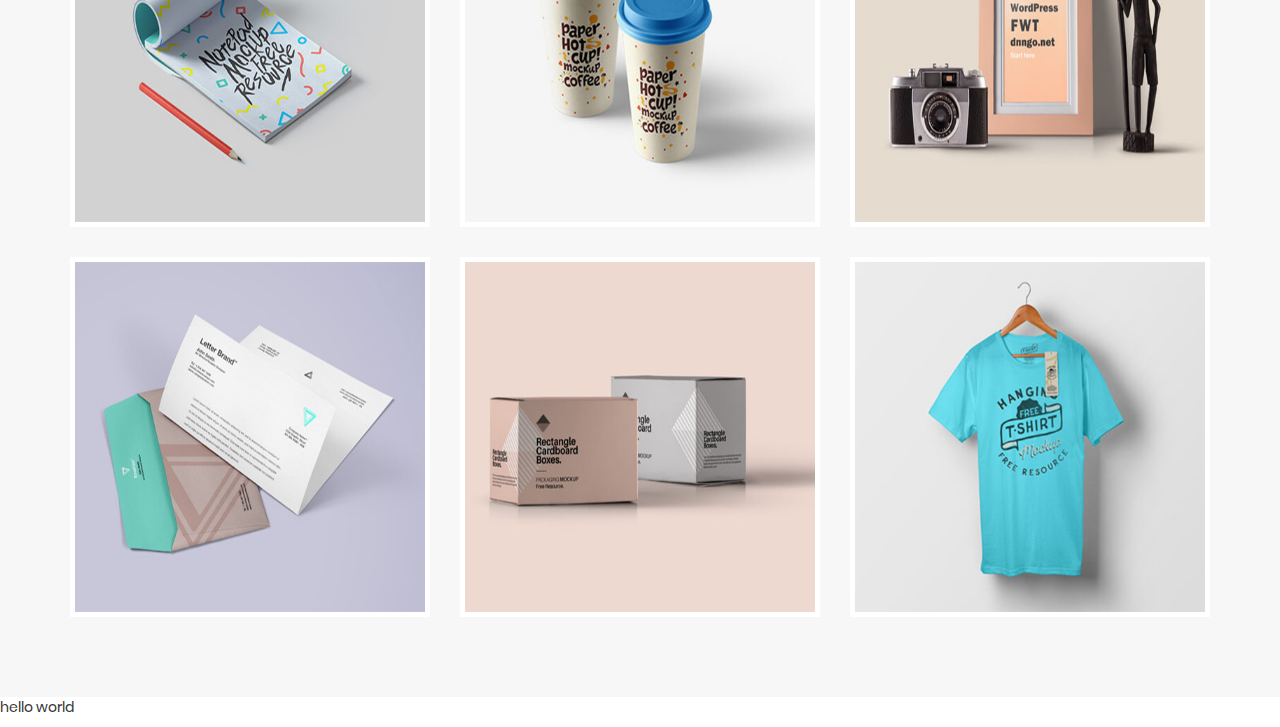
==== commit 7b2f93fa: "Merge branch 'master' into desgin" ====
--- a/index.html
+++ b/index.html
@@ -1,4 +1,5 @@
 <html>
+desgin
     <head>
         <title>Personal profile</title>
         <meta name="viewport" content="width=device-width, initial-scale=1">
@@ -18,260 +19,285 @@
 <!--        <embed  src="../bootstrap-3.3.7-dist/js/typingEffect.js">-->
     </head>
     <body>
+
+<head>
+    <meta charset="UTF-8">
+    <meta name="viewport" content="width=device-width, initial-scale=1.0">
+    <meta http-equiv="X-UA-Compatible" content="IE=edge">
+    <title>Personal profile</title>
+    <meta name="viewport" content="width=device-width, initial-scale=1">
+    <link rel="stylesheet" href="bootstrap-3.3.7-dist/css/bootstrap.min.css">
+    <link rel="stylesheet" href="bootstrap-3.3.7-dist/css/fontawesome.min.css">
+    <link rel="stylesheet" href="bootstrap-3.3.7-dist/css/fontawesome-all.css">
+    <link rel="stylesheet" href="css/style.css">
+    <script src="js/bootstrap.min.js"></script>
+</head>
+<body>
+master
 <!-----strat_header----->
-        <header class="navbar navbar-fix-top custmo-nav navbar-static-top">
-            <div class="container">
-                <div class="row">
-                    <div class="col-md-3">
-                        <div class="logo">
-                            <div class="navbar-header">
-                                <button type="button" class="navbar-toggle" data-toggle="collapse" data-target="#myNavbar">
-                                    <span class="icon-bar"></span>
-                                    <span class="icon-bar"></span>
-                                    <span class="icon-bar"></span> 
-                                </button>
-                                <div class="pull-left">
-                                    <a href="index.html" style="text-decoration: none;">KETUL</a>
-                                </div>
-                                
-                            </div>
-                        </div>
-                    </div>
-                    <div class="col-md-9">
-                        <nav class="pull-right">
-                            <div class="navbar-collapse collapse">
-                                <ul class="nav navbar-nav nav-pills ">
-                                    <li role="presentation"><a href="#"><span>Home</span></a></li>
-                                    <li role="presentation"><a href="#"><span>About</span></a></li>
-                                    <li role="presentation"><a href="#"><span>Service</span></a></li>
-                                    <li role="presentation"><a href="#"><span>Work</span></a></li>
-                                    <li role="presentation"><a href="#"><span>Blog</span></a></li>
-                                    <li role="presentation"><a href="#"><span>Contact</span></a></li>
-                                </ul>
-                            </div>
-                        </nav>
-                    </div>
-                </div>
-            </div>
-        </header>
+<header class="navbar navbar-fix-top custmo-nav navbar-static-top">
+    <div class="container">
+        <div class="row">
+            <div class="col-md-3">
+                <div class="logo">
+                    <div class="navbar-header">
+                        <button type="button" class="navbar-toggle" data-toggle="collapse" data-target="#myNavbar">
+                            <span class="icon-bar"></span>
+                            <span class="icon-bar"></span>
+                            <span class="icon-bar"></span>
+                        </button>
+                        <div class="pull-left">
+                            <a href="index.html" style="text-decoration: none;">KETUL</a>
+                        </div>
+
+                    </div>
+                </div>
+            </div>
+            <div class="col-md-9">
+                <nav class="pull-right">
+                    <div class="navbar-collapse collapse">
+                        <ul class="nav navbar-nav nav-pills ">
+                            <li role="presentation"><a href="#"><span>Home</span></a></li>
+                            <li role="presentation"><a href="#"><span>About</span></a></li>
+                            <li role="presentation"><a href="#"><span>Service</span></a></li>
+                            <li role="presentation"><a href="#"><span>Work</span></a></li>
+                            <li role="presentation"><a href="#"><span>Blog</span></a></li>
+                            <li role="presentation"><a href="#"><span>Contact</span></a></li>
+                        </ul>
+                    </div>
+                </nav>
+            </div>
+        </div>
+    </div>
+</header>
 <!--------End_header--------->
 
 <!------start_benner-------->
-        <div class="banner_img">
-            <img class="img-responsive" src="Images/intro-bg.jpg">
-            <div class="banner-writing">
-                <div class="container">
-                    <div class="row">
-                        <div class="col-md-12">
-                            <div class="welcome-text text-center">
-                                <h6>Hello</h6>
-                                <h1>I Am Ketul Prajapati</h1>
-                                <p>Web designer.<span class="typed-cursor">|</span></p>
-                            </div>
-                            <div class="cover">
-                            </div>
-                            <div class="wrapper_btn text-center">
-                                <button type="button" class="btn btn-primary btn-cv btn-lg">Download cv</button>
-                            </div>
-                        </div>
-                    </div>
-                </div>
-            </div>
-        </div>
-<!--------End_benner--------->
-
-<!------start_Section_about-------->
-        
-        <section class="about_section">
+<section>
+    <div class="banner_img">
+        <img class="img-responsive" src="Images/intro-bg.jpg">
+        <div class="banner-writing">
             <div class="container">
                 <div class="row">
                     <div class="col-md-12">
-                        <div class="row">
-                            <div class="col-md-5">
-                                <img src="Images/hero.jpg" class="img-responsive">
-                            </div>
-                            <div class="col-md-7">
-                                <div class="content">
-                                    <div class="title text-left">
-                                        <h4>More Info About Me</h4>
-                                    </div>
-                                    <div class="about_content text-justify">
-                                        <p>Lorem ipsum dolor sit amet, consectetur adipisicing elit, sed do eiusmod tempor incididunt ut labore et dolore magna aliqua. Ut enim ad minim veniam, quis nostrud exercitation ullamco laboris nisi ut aliquip ex ea commodo Lorem ipsum dolor sit amet, consectetur adipisicing elit, sed do eiusmod tempor incididunt ut labore et dolore magna aliqua. Ut enim ad minim veniam, ullamco laboris nisi ut aliquip ex ea commodo</p>
-                                    </div>
-                                    <div class="info">
-                                        <div class="row">
-                                            <div class="col-md-4">
-                                                <h4 class="text-left">
-                                                    <span>
-                                                        <i class="fa fa-user"></i>
-                                                    </span>
-                                                    Ketul Prajapati
-                                                </h4>
-                                            </div>
-                                            <div class="col-md-4">
-                                                <h4>
-                                                    <span>
-                                                        <i class="fa fa-calendar"></i>
-                                                    </span>
-                                                    29 Sept. 1994
-                                                </h4>
-                                            </div>
-                                            <div class="col-md-4">
-                                                <h4>
-                                                    <span>
-                                                        <i class="fa fa-map-marker-alt"></i>
-                                                    </span>
-                                                    surat
-                                                </h4>
-                                            </div>
-                                            <div class="col-md-4">
-                                                <h4>
-                                                    <span>
-                                                        <i class="fa fa-envelope"></i>
-                                                    </span>
-                                                    pketul94@gmail.com
-                                                </h4>
-                                            </div>
-                                            <div class="col-md-4">
-                                                <h4>
-                                                    <span>
-                                                        <i class="fas fa-phone"></i>
-                                                    </span>
-                                                    7383661705
-                                                </h4>
-                                            </div>
-                                            <div class="col-md-4">
-                                                <h4>
-                                                    <span>
-                                                        <i class="fas fa-briefcase"></i>
-                                                    </span>
-                                                    Hire Me
-                                                </h4>
+                        <div class="welcome-text text-center">
+                            <h6>Hello</h6>
+                            <h1>I Am Ketul Prajapati</h1>
+                            <p>Web designer.<span class="typed-cursor">|</span></p>
+                        </div>
+                        <div class="cover">
+                        </div>
+                        <div class="wrapper_btn text-center">
+                            <button type="button" class="btn btn-primary btn-cv btn-lg">Download cv</button>
+                        </div>
+                    </div>
+                </div>
+            </div>
+        </div>
+    </div>
+</section>
+<!--------End_benner--------->
+
+<!------start_Section_about-------->
+<section class="about_section">
+    <div class="container">
+        <div class="row">
+            <div class="col-md-12">
+                <div class="row">
+                    <div class="col-md-5">
+                        <img src="Images/hero.jpg" class="img-responsive">
+                    </div>
+                    <div class="col-md-7">
+                        <div class="content">
+                            <div class="title text-left">
+                                <h4>More Info About Me</h4>
+                            </div>
+                            <div class="about_content text-justify">
+                                <p>Lorem ipsum dolor sit amet, consectetur adipisicing elit, sed do eiusmod tempor
+                                    incididunt ut labore et dolore magna aliqua. Ut enim ad minim veniam, quis nostrud
+                                    exercitation ullamco laboris nisi ut aliquip ex ea commodo Lorem ipsum dolor sit
+                                    amet, consectetur adipisicing elit, sed do eiusmod tempor incididunt ut labore et
+                                    dolore magna aliqua. Ut enim ad minim veniam, ullamco laboris nisi ut aliquip ex ea
+                                    commodo</p>
+                            </div>
+                            <div class="info">
+                                <div class="row">
+                                    <div class="col-md-4">
+                                        <h4 class="text-left">
+                                                <span>
+                                                    <i class="fa fa-user"></i>
+                                                </span>
+                                            Ketul Prajapati
+                                        </h4>
+                                    </div>
+                                    <div class="col-md-4">
+                                        <h4>
+                                                <span>
+                                                    <i class="fa fa-calendar"></i>
+                                                </span>
+                                            29 Sept. 1994
+                                        </h4>
+                                    </div>
+                                    <div class="col-md-4">
+                                        <h4>
+                                                <span>
+                                                    <i class="fa fa-map-marker-alt"></i>
+                                                </span>
+                                            surat
+                                        </h4>
+                                    </div>
+                                    <div class="col-md-4">
+                                        <h4>
+                                                <span>
+                                                    <i class="fa fa-envelope"></i>
+                                                </span>
+                                            pketul94@gmail.com
+                                        </h4>
+                                    </div>
+                                    <div class="col-md-4">
+                                        <h4>
+                                                <span>
+                                                    <i class="fas fa-phone"></i>
+                                                </span>
+                                            7383661705
+                                        </h4>
+                                    </div>
+                                    <div class="col-md-4">
+                                        <h4>
+                                                <span>
+                                                    <i class="fas fa-briefcase"></i>
+                                                </span>
+                                            Hire Me
+                                        </h4>
+                                    </div>
+                                </div>
+                            </div>
+                            <div class="info_btn">
+                                <button type="button" class="btn btn-primary btn-cv btn-sm">Biodata</button>
+                                <button type="button" class="btn btn-primary btn-cv btn-sm">Hire Me</button>
+                            </div>
+                        </div>
+                    </div>
+                </div>
+            </div>
+        </div>
+    </div>
+</section>
+<!--------End_about--------->
+
+<!-------start_service------>
+<section class="services_section">
+    <div class="container">
+        <div class="row">
+            <div class="col-md-12">
+                <div class="title_services text-center">
+                    <h1 class="text-uppercase">My Services</h1>
+                </div>
+            </div>
+        </div>
+        <div class="row">
+            <div class="col-md-4">
+                <div class="service_box">
+                    <div class="icon">
+                        <i class="fa fa-code"></i>
+                    </div>
+                    <h3>Web Design</h3>
+                    <p>Lorem ipsum dolor sit amet, consectetur adipisicing elit. Nulla, quam dolore nemo itaque.</p>
+                </div>
+            </div>
+            <div class="col-md-4">
+                <div class="service_box">
+                    <div class="icon">
+                        <i class="fa fa-cubes"></i>
+                    </div>
+                    <h3>Development</h3>
+                    <p>Lorem ipsum dolor sit amet, consectetur adipisicing elit. Nulla, quam dolore nemo itaque.</p>
+                </div>
+            </div>
+            <div class="col-md-4">
+                <div class="service_box">
+                    <div class="icon">
+                        <i class="fa fa-camera-retro"></i>
+                    </div>
+                    <h3>Graphic Design</h3>
+                    <p>Lorem ipsum dolor sit amet, consectetur adipisicing elit. Nulla, quam dolore nemo itaque.</p>
+                </div>
+            </div>
+            <div class="col-md-4">
+                <div class="service_box">
+                    <div class="icon">
+                        <i class="fa fa-mobile-alt"></i>
+                    </div>
+                    <h3>Responsive Design</h3>
+                    <p>Lorem ipsum dolor sit amet, consectetur adipisicing elit. Nulla, quam dolore nemo itaque.</p>
+                </div>
+            </div>
+            <div class="col-md-4">
+                <div class="service_box">
+                    <div class="icon">
+                        <i class="fa fa-gem"></i>
+                    </div>
+                    <h3>Seo Freindly</h3>
+                    <p>Lorem ipsum dolor sit amet, consectetur adipisicing elit. Nulla, quam dolore nemo itaque.</p>
+                </div>
+            </div>
+            <div class="col-md-4">
+                <div class="service_box">
+                    <div class="icon">
+                        <i class="fa fa-life-ring"></i>
+                    </div>
+                    <h3>Support</h3>
+                    <p>Lorem ipsum dolor sit amet, consectetur adipisicing elit. Nulla, quam dolore nemo itaque.</p>
+                </div>
+            </div>
+        </div>
+    </div>
+</section>
+<!-------End_service------>
+
+<!-------start_skill------>
+<section class="skill_section">
+    <div class="skill_section_overlay">
+        <div class="skill">
+            <div class="container">
+                <div class="row">
+                    <div class="bg-skill">
+                        <div class="title_skill text-center">
+                            <h1 class="text-uppercase">Skill</h1>
+                        </div>
+                        <div class="col-md-12">
+                            <div class="progressbar_wrapper">
+                                <div>
+                                    <div class="col-md-6">
+                                        <h3 class="progress-text">Web Design</h3>
+                                        <div class="progress">
+                                            <div class="progress-bar progress-bar-striped active" role="progressbar"
+                                                 aria-valuenow="25" aria-valuemin="10" aria-valuemax="100">25%
                                             </div>
                                         </div>
                                     </div>
-                                    <div class="info_btn">
-                                        <button type="button" class="btn btn-primary btn-cv btn-sm">Biodata</button>
-                                        <button type="button" class="btn btn-primary btn-cv btn-sm">Hire Me</button>
-                                    </div>
-                                </div>
-                            </div>
-                        </div>
-                    </div>
-                </div>
-            </div>
-        </section>
-<!--------End_about--------->
-
-<!-------start_service------>        
-        <section class="services_section">
-            <div class="container">
-                <div class="row">
-                    <div class="col-md-12">
-                        <div class="title_services text-center">                    
-                            <h1 class="text-uppercase">My Services</h1>
-                        </div>
-                    </div>
-                </div>
-                <div class="row">
-                    <div class="col-md-4">
-                        <div class="service_box">
-                            <div class="icon">
-                                <i class="fa fa-code"></i>
-                            </div>
-                            <h3>Web Design</h3>
-                            <p>Lorem ipsum dolor sit amet, consectetur adipisicing elit. Nulla, quam dolore nemo itaque.</p>
-                        </div>
-                    </div>
-                    <div class="col-md-4">
-                        <div class="service_box">
-                            <div class="icon">
-                                <i class="fa fa-cubes"></i>
-                            </div>
-                            <h3>Development</h3>
-                            <p>Lorem ipsum dolor sit amet, consectetur adipisicing elit. Nulla, quam dolore nemo itaque.</p>
-                        </div>
-                    </div>
-                    <div class="col-md-4">
-                        <div class="service_box">
-                            <div class="icon">
-                                <i class="fa fa-camera-retro"></i>
-                            </div>
-                            <h3>Graphic Design</h3>
-                            <p>Lorem ipsum dolor sit amet, consectetur adipisicing elit. Nulla, quam dolore nemo itaque.</p>
-                        </div>
-                    </div>
-                    <div class="col-md-4">
-                        <div class="service_box">
-                            <div class="icon">
-                                <i class="fa fa-mobile-alt"></i>
-                            </div>
-                            <h3>Responsive Design</h3>
-                            <p>Lorem ipsum dolor sit amet, consectetur adipisicing elit. Nulla, quam dolore nemo itaque.</p>
-                        </div>
-                    </div>
-                    <div class="col-md-4">
-                        <div class="service_box">
-                            <div class="icon">
-                                <i class="fa fa-gem"></i>
-                            </div>
-                            <h3>Seo Freindly</h3>
-                            <p>Lorem ipsum dolor sit amet, consectetur adipisicing elit. Nulla, quam dolore nemo itaque.</p>
-                        </div>
-                    </div>
-                    <div class="col-md-4">
-                        <div class="service_box">
-                            <div class="icon">
-                                <i class="fa fa-life-ring"></i>
-                            </div>
-                            <h3>Support</h3>
-                            <p>Lorem ipsum dolor sit amet, consectetur adipisicing elit. Nulla, quam dolore nemo itaque.</p>
-                        </div>
-                    </div>
-                </div>  
-            </div>
-        </section>
-<!-------End_service------>
-
-        
-        
-<!-------start_skill------>
-        <section class="skill_section">
-            <div class="skill_section_overlay">    
-                <div class="skill">
-                    <div class="container">
-                        <div class="row">
-                            <div class="bg-skill">
-                                <div class="title_skill text-center">
-                                    <h1 class="text-uppercase">Skill</h1>
-                                </div>
-                                <div class="col-md-12">
-                                    <div class="progressbar_wrapper">
-                                        <div>
-                                            <div class="col-md-6">
-                                                <h3 class="progress-text">Web Design</h3>
-                                                <div class="progress">
-                                                    <div class="progress-bar progress-bar-striped active" role="progressbar" aria-valuenow="25" aria-valuemin="10" aria-valuemax="100">25%</div>
-                                                </div>
-                                            </div>
-                                            <div class="col-md-6">
-                                                <h3 class="progress-text">Graphic Design</h3>
-                                                <div class="progress">
-                                                    <div class="progress-bar progress-bar-striped active" role="progressbar" aria-valuenow="100" aria-valuemin="10" aria-valuemax="100">100%</div>
-                                                </div>
+                                    <div class="col-md-6">
+                                        <h3 class="progress-text">Graphic Design</h3>
+                                        <div class="progress">
+                                            <div class="progress-bar progress-bar-striped active" role="progressbar"
+                                                 aria-valuenow="100" aria-valuemin="10" aria-valuemax="100">100%
                                             </div>
                                         </div>
-                                        <div class="col-md-6">
-                                            <h3 class="progress-text">Web Design</h3>
-                                            <div class="progress">
-                                                <div class="progress-bar progress-bar-striped active" role="progressbar" aria-valuenow="75" aria-valuemin="10" aria-valuemax="100">75%</div>
-                                            </div>
+                                    </div>
+                                </div>
+                                <div class="col-md-6">
+                                    <h3 class="progress-text">Web Design</h3>
+                                    <div class="progress">
+                                        <div class="progress-bar progress-bar-striped active" role="progressbar"
+                                             aria-valuenow="75" aria-valuemin="10" aria-valuemax="100">75%
                                         </div>
-                                        <div class="col-md-6">
-                                            <h3 class="progress-text">Graphic Design</h3>
-                                            <div class="progress">
-                                                <div class="progress-bar progress-bar-striped active" role="progressbar" aria-valuenow="80" aria-valuemin="10" aria-valuemax="100">80</div>
-                                            </div>
+                                    </div>
+                                </div>
+                                <div class="col-md-6">
+                                    <h3 class="progress-text">Graphic Design</h3>
+                                    <div class="progress">
+                                        <div class="progress-bar progress-bar-striped active" role="progressbar"
+                                             aria-valuenow="80" aria-valuemin="10" aria-valuemax="100">80
                                         </div>
                                     </div>
                                 </div>
@@ -280,72 +306,75 @@
                     </div>
                 </div>
             </div>
-            <script>
-                $(function () { 
-                    $('[data-toggle="tooltip"]').tooltip({trigger: 'manual'}).tooltip('show');
-                });
-                
-                $(".progress-bar").each(function(){
-                    each_bar_width = $(this).attr('aria-valuenow');
-                    $(this).width(each_bar_width + '%');
-                });
-            </script>
-        </section>     
+        </div>
+    </div>
+    <script>
+        $(function () {
+            $('[data-toggle="tooltip"]').tooltip({trigger: 'manual'}).tooltip('show');
+        });
+
+        $(".progress-bar").each(function () {
+            each_bar_width = $(this).attr('aria-valuenow');
+            $(this).width(each_bar_width + '%');
+        });
+    </script>
+</section>
 <!-------End_skill-------->
-        
-        
+
 <!-------start_Portfolio------>
-        <section class="portfolio_section">
-            <div class="container">
-                <div class="col-md-12">
-                    <div class="row">
-                        <div class="title_services text-center">
-                            <h1 class="text-uppercase">My Portfolio</h1>
-                        </div>
-                        <div class="text-center">
-                            <button type="button" class="btn btn-teb btn-primary btn-lg text-center"><span>ALL</span></button>
-                            <button type="button" class="btn btn-teb btn-primary btn-lg text-center"><span>Web Design</span></button>
-                            <button type="button" class="btn btn-teb btn-primary btn-lg text-center"><span>Graphic Design</span></button>
-                            <button type="button" class="btn btn-teb btn-primary btn-lg text-center"><span>Brand</span></button>
-                        </div>
-                    </div>
-                </div>
-                <div class="row">
-                    <div>
-                        <div class="col-md-4">
-                            <div class="portfolio_img">
-                                <img src="Images/1.jpg" class="img-responsive">
-                            </div>
-                        </div>
-                        <div class="col-md-4">
-                            <div class="portfolio_img">
-                                <img src="Images/2.jpg" class="img-responsive">
-                            </div>
-                        </div>
-                        <div class="col-md-4">
-                            <div class="portfolio_img">
-                                <img src="Images/3.jpg" class="img-responsive">
-                            </div>
-                        </div>
-                        <div class="col-md-4">
-                            <div class="portfolio_img">
-                                <img src="Images/4.jpg" class="img-responsive">
-                            </div>
-                        </div>
-                        <div class="col-md-4">
-                            <div class="portfolio_img">
-                                <img src="Images/5.jpg" class="img-responsive">
-                            </div>
-                        </div>
-                        <div class="col-md-4">
-                            <div class="portfolio_img">
-                                <img src="Images/6.jpg" class="img-responsive">
-                            </div>
-                        </div>
-                    </div>
-                </div>
-            </div>
-        </section>
+<section class="portfolio_section">
+    <div class="container">
+        <div class="col-md-12">
+            <div class="row">
+                <div class="title_services text-center">
+                    <h1 class="text-uppercase">My Portfolio</h1>
+                </div>
+                <div class="text-center">
+                    <button type="button" class="btn btn-teb btn-primary btn-lg text-center"><span>ALL</span></button>
+                    <button type="button" class="btn btn-teb btn-primary btn-lg text-center"><span>Web Design</span>
+                    </button>
+                    <button type="button" class="btn btn-teb btn-primary btn-lg text-center"><span>Graphic Design</span>
+                    </button>
+                    <button type="button" class="btn btn-teb btn-primary btn-lg text-center"><span>Brand</span></button>
+                </div>
+            </div>
+        </div>
+        <div class="row">
+            <div>
+                <div class="col-md-4">
+                    <div class="portfolio_img">
+                        <img src="Images/1.jpg" class="img-responsive">
+                    </div>
+                </div>
+                <div class="col-md-4">
+                    <div class="portfolio_img">
+                        <img src="Images/2.jpg" class="img-responsive">
+                    </div>
+                </div>
+                <div class="col-md-4">
+                    <div class="portfolio_img">
+                        <img src="Images/3.jpg" class="img-responsive">
+                    </div>
+                </div>
+                <div class="col-md-4">
+                    <div class="portfolio_img">
+                        <img src="Images/4.jpg" class="img-responsive">
+                    </div>
+                </div>
+                <div class="col-md-4">
+                    <div class="portfolio_img">
+                        <img src="Images/5.jpg" class="img-responsive">
+                    </div>
+                </div>
+                <div class="col-md-4">
+                    <div class="portfolio_img">
+                        <img src="Images/6.jpg" class="img-responsive">
+                    </div>
+                </div>
+            </div>
+        </div>
+    </div>
+</section>
 <!-------end_Portfolio------>
 
 <!-------strat_Portfolio------>
@@ -357,4 +386,8 @@
         <p>hello world</p>
     </section>
     </body>
+
+<section class=""></section>
+</body>
+
 </html>